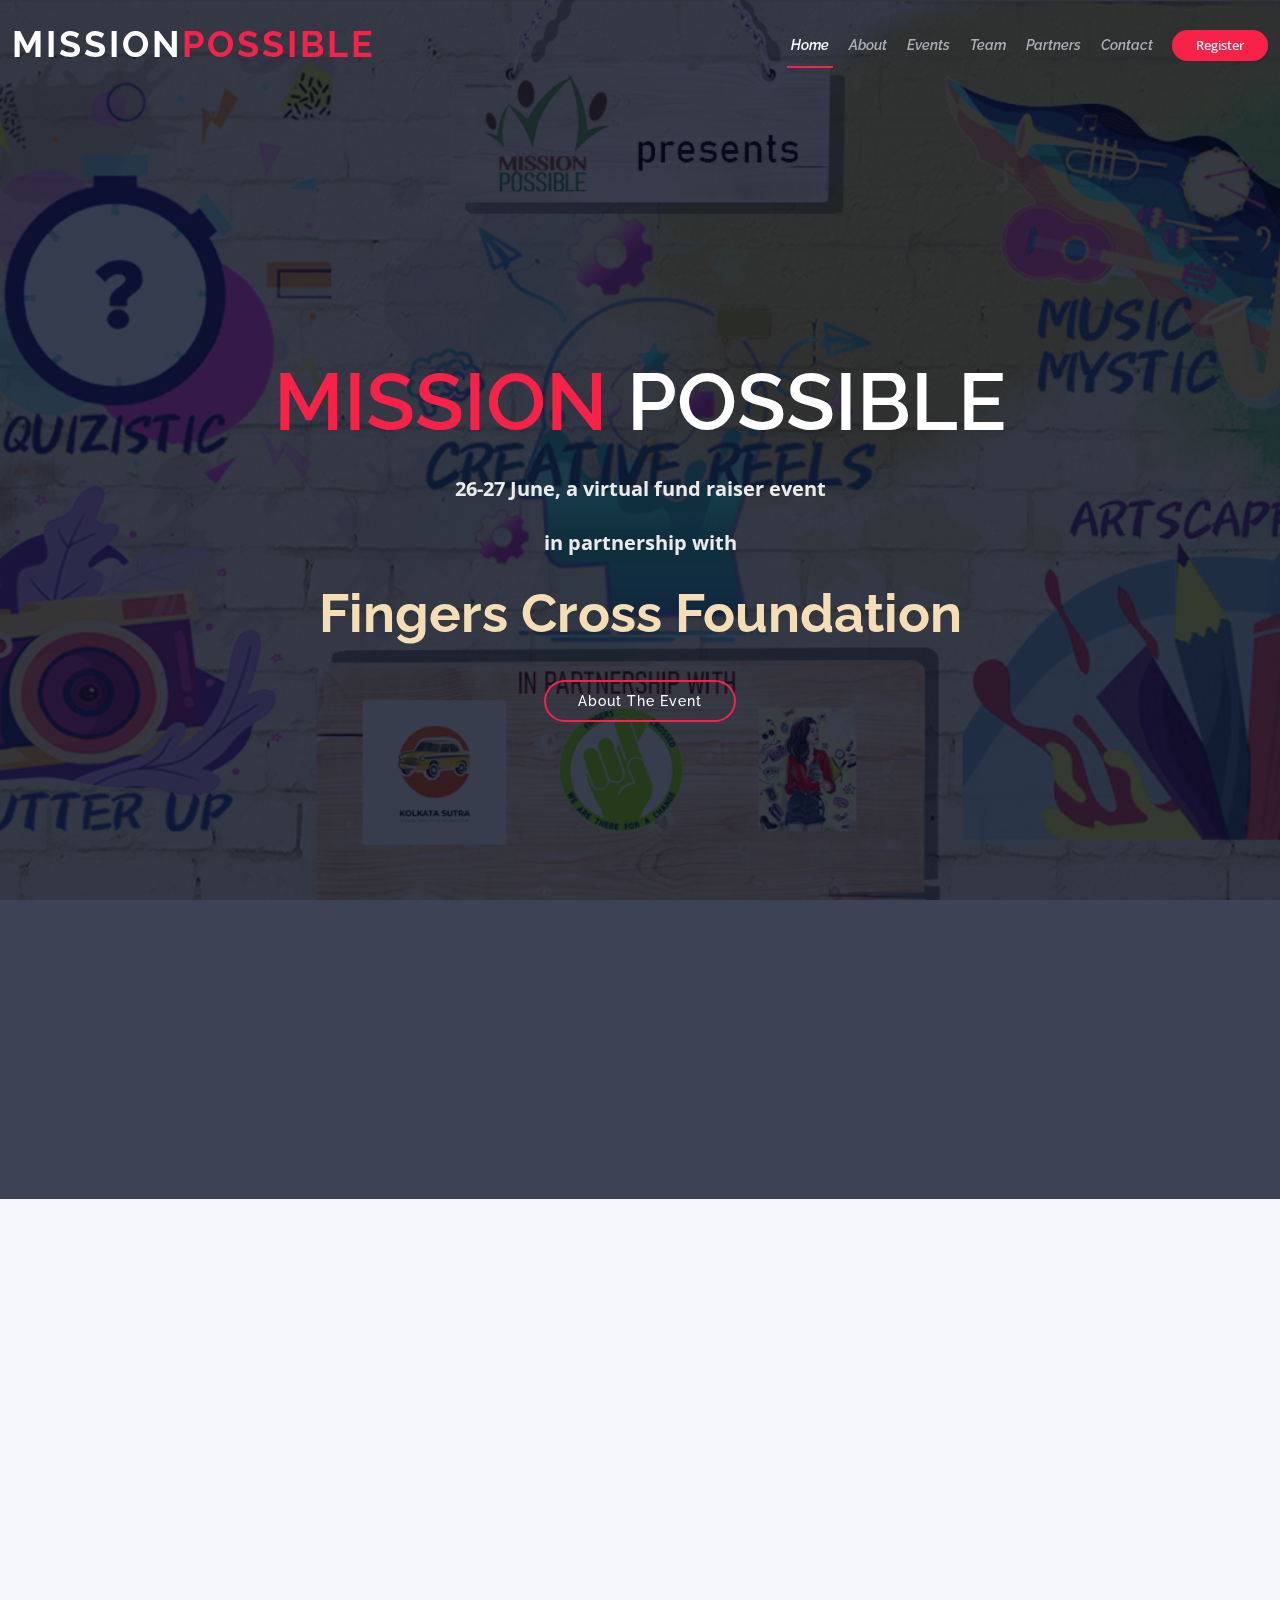
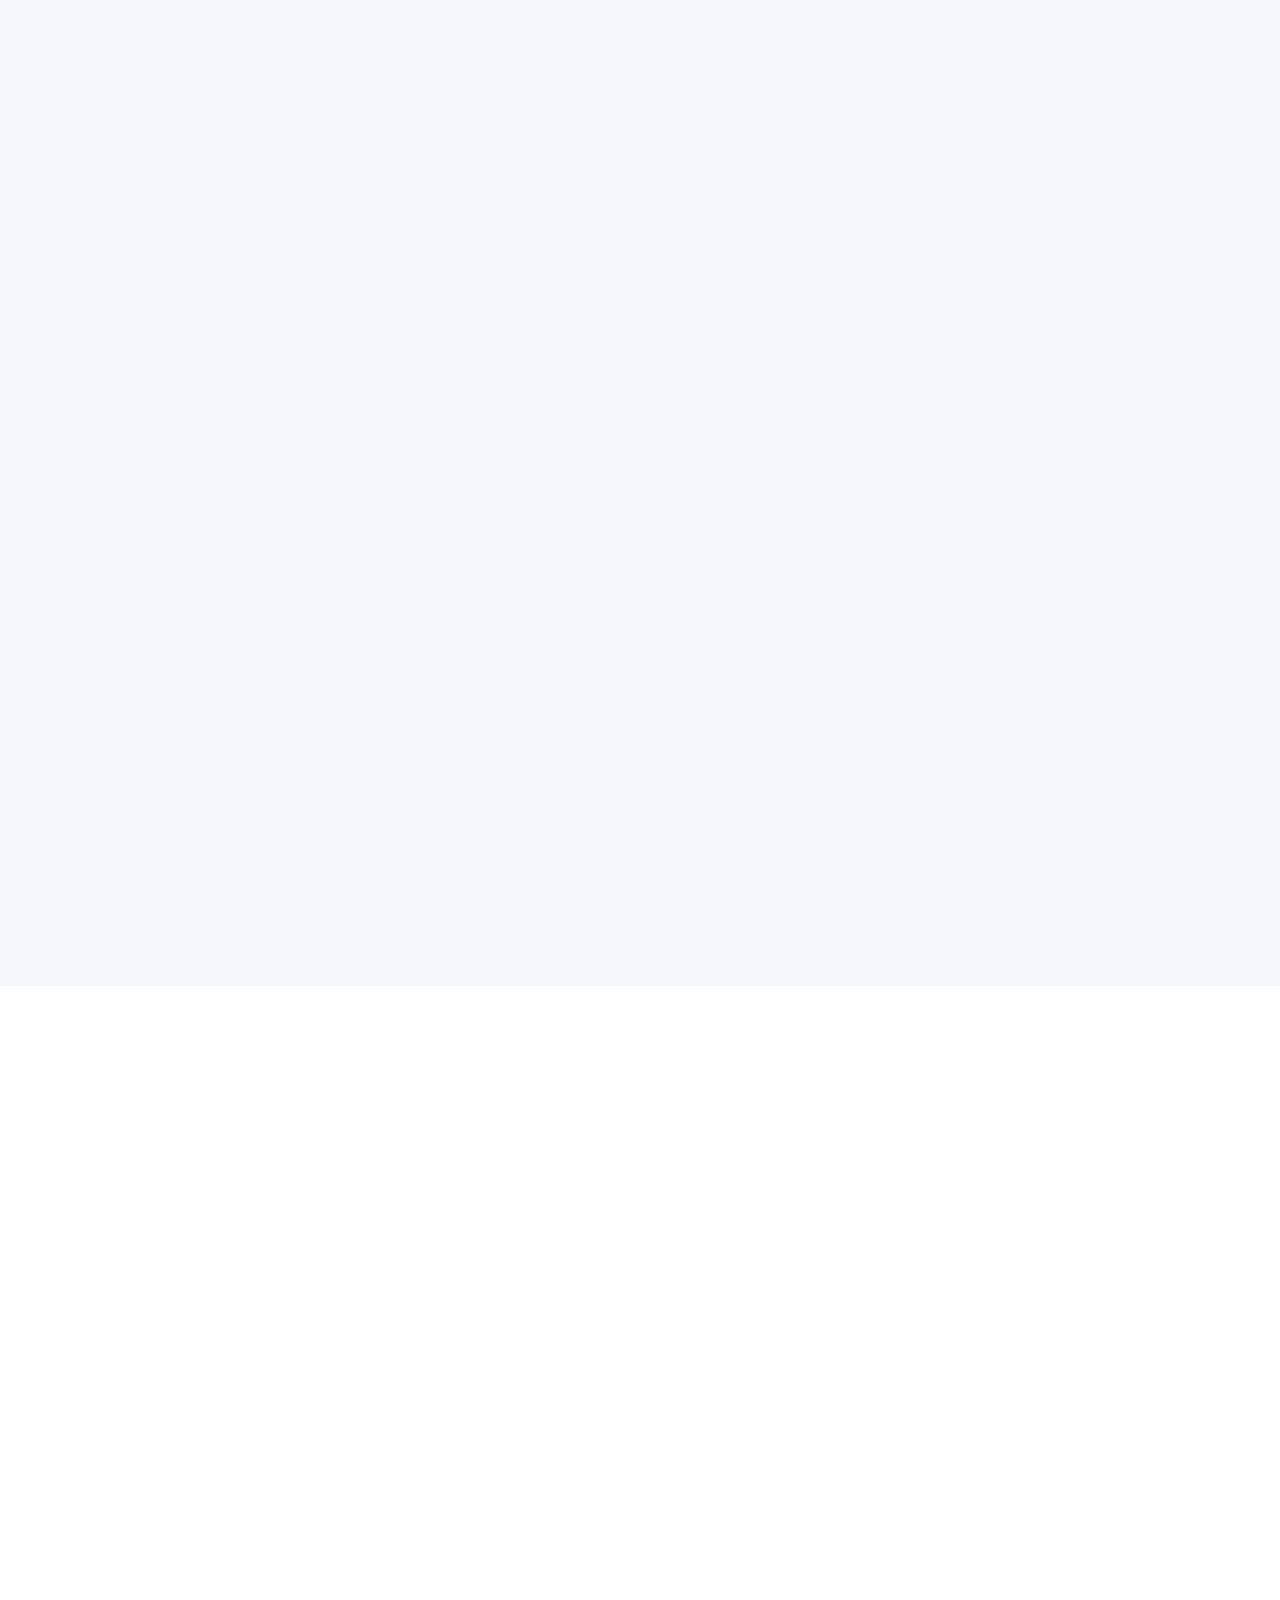
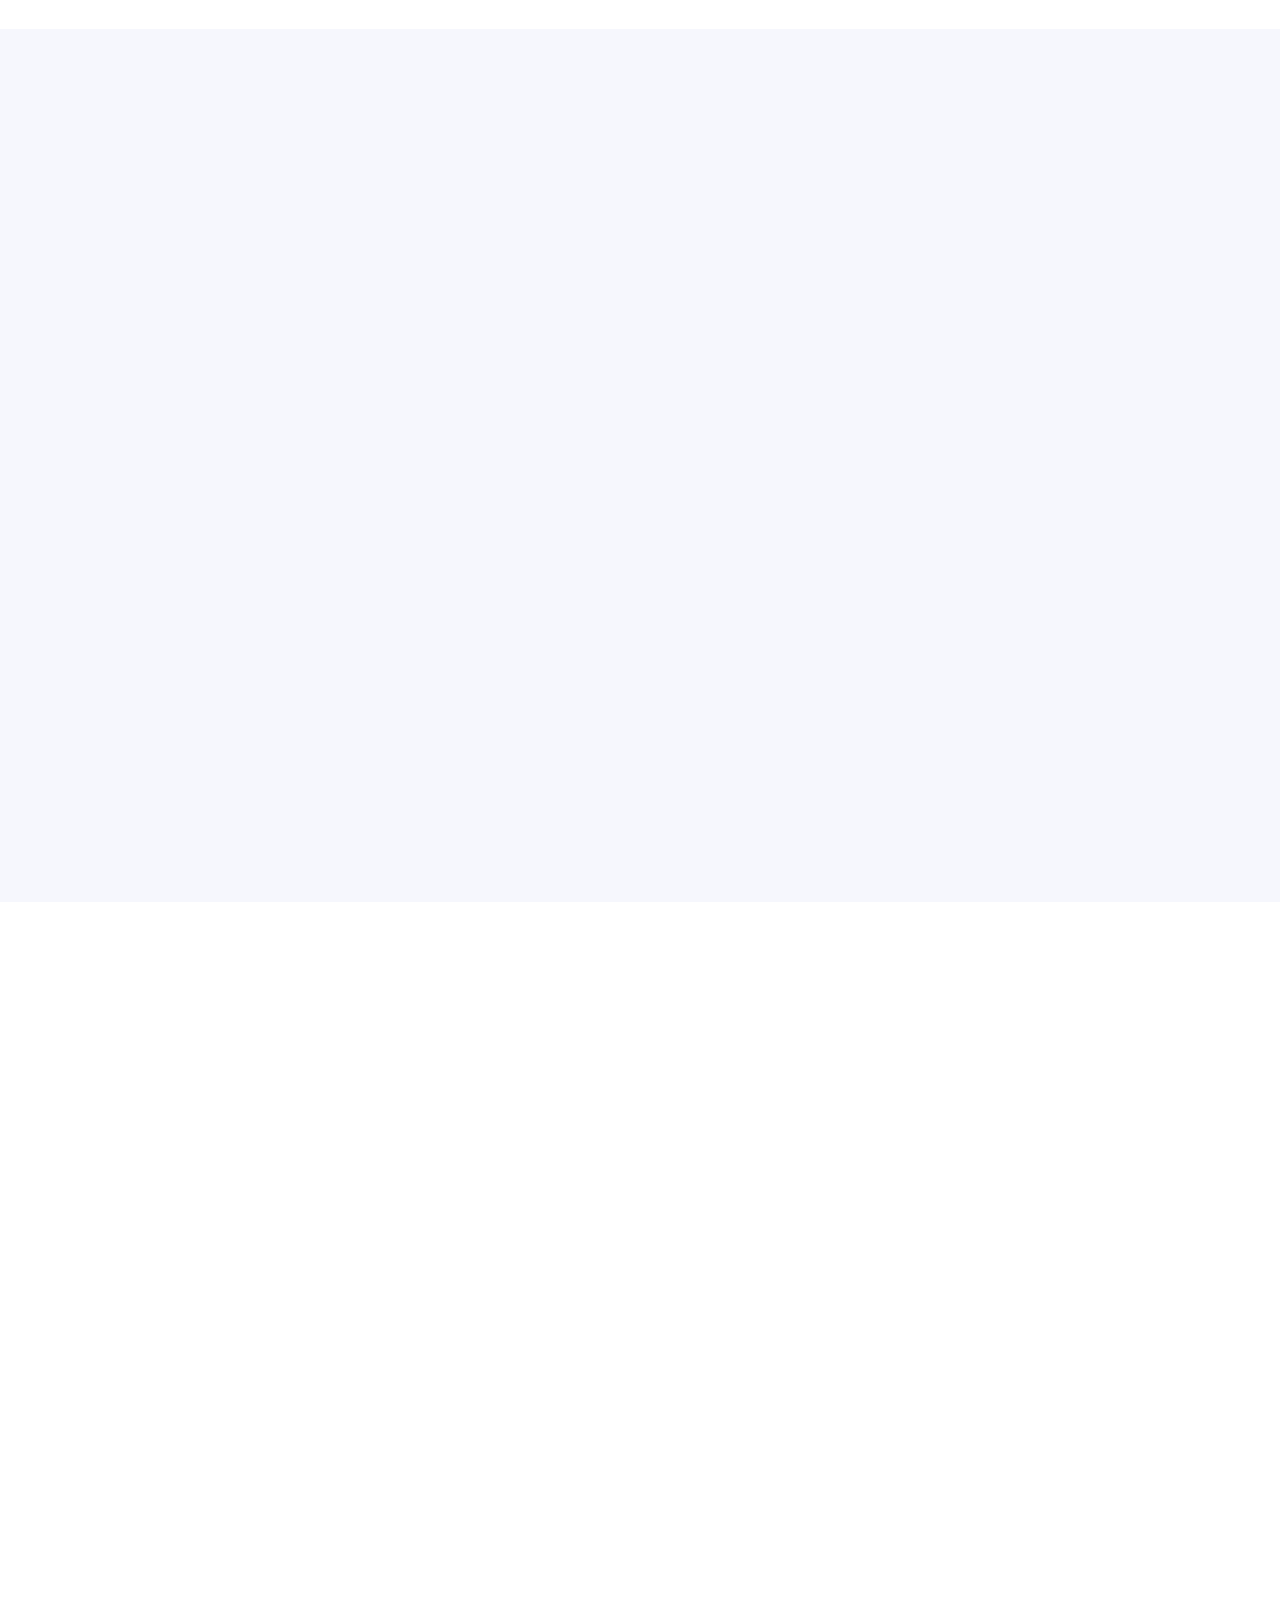
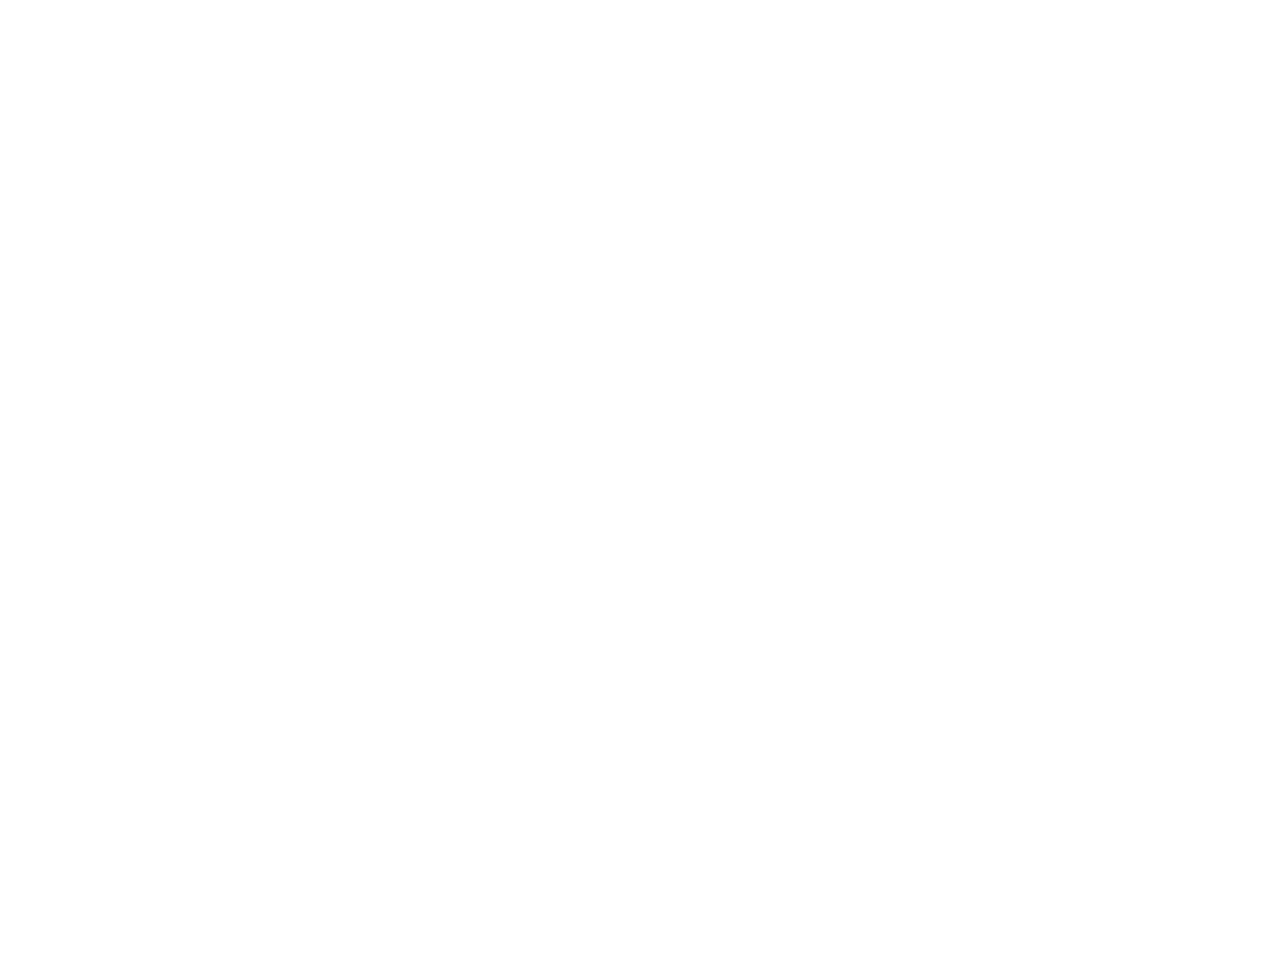
==== home.html @ 65f6fbf5 "added files for heroku deployment" ====
<!DOCTYPE html>
<html lang="en">

<head>
    <meta charset="utf-8">
    <meta content="width=device-width, initial-scale=1.0" name="viewport">

    <title>Mission Possible</title>
    <meta content="" name="description">
    <meta content="" name="keywords">

    <!-- Favicons -->
    <link rel="manifest" href="%PUBLIC_URL%/manifest.json">
    <link rel="shortcut icon" href="/assets/img/logo_full.jpg">
    
    <link href="assets/img/apple-touch-icon.png" rel="apple-touch-icon">

    <!-- Google Fonts -->
    <link href="https://fonts.googleapis.com/css?family=Open+Sans:300,300i,400,400i,700,700i|Raleway:300,400,500,700,800"
          rel="stylesheet">

    <!-- Vendor CSS Files -->
    <link href="assets/vendor/aos/aos.css" rel="stylesheet">
    <link href="assets/vendor/bootstrap/css/bootstrap.min.css" rel="stylesheet">
    <link href="assets/vendor/bootstrap-icons/bootstrap-icons.css" rel="stylesheet">
    <link href="assets/vendor/glightbox/css/glightbox.min.css" rel="stylesheet">
    <link href="assets/vendor/swiper/swiper-bundle.min.css" rel="stylesheet">

    <!-- Template Main CSS File -->
    <link href="assets/css/style.css" rel="stylesheet">

</head>

<body>

<!-- ======= Header ======= -->
<header id="header" class="d-flex align-items-center ">
    <div class="container-fluid container-xxl d-flex align-items-center">

        <div id="logo" class="me-auto">
            <!-- Uncomment below if you prefer to use a text logo -->
            <h1><a href="index.html">Mission<span>Possible</span></a></h1>
            <!--<a href="index.html" class="scrollto"><img src="assets/img/logo.png" alt="" title=""></a>-->
        </div>

        <nav id="navbar" class="navbar order-last order-lg-0">
            <ul>
                <li><a class="nav-link scrollto active" href="#hero">Home</a></li>
                <li><a class="nav-link scrollto" href="#about">About</a></li>
                <li><a class="nav-link scrollto" href="#schedule">Events</a></li>
                <li><a class="nav-link scrollto" href="#speakers">Team</a></li>
                <!--<li><a class="nav-link scrollto" href="#gallery">Gallery</a></li>-->
                <li><a class="nav-link scrollto" href="#supporters">Partners</a></li>
                <li><a class="nav-link scrollto" href="#contact">Contact</a></li>
            </ul>
            <i class="bi bi-list mobile-nav-toggle"></i>
        </nav><!-- .navbar -->
        <a class="buy-tickets scrollto" href="https://forms.gle/bJm3iWHMkwGn3yQh7" target="_blank">Register</a>

    </div>
</header><!-- End Header -->

<!-- ======= Home Section ======= -->
<section id="hero">
    <div class="hero-container" data-aos="zoom-in" data-aos-delay="100">
        <h1 class="mb-4 pb-0"><br><span>Mission</span> Possible</h1>
        <p class="mb-4 pb-0">26-27 June, a virtual fund raiser event</p>
        <p class="mb-4 pb-0">in partnership with</p>
        <a href="https://www.facebook.com/fingerscrossedfoundation" target="_blank">
            <h2 class="mb-4 pb-0" id="ngo-name">Fingers Cross Foundation</h2>
        </a>
        <!--        <a href="https://www.youtube.com/watch?v=jDDaplaOz7Q" class="glightbox play-btn mb-4"></a>-->
        <a href="#about" class="about-btn scrollto">About The Event</a>
    </div>
</section><!-- End Home Section -->

<main id="main">

    <!-- ======= About Section ======= -->
    <section id="about">
        <div class="container" data-aos="fade-up">
            <div class="row">
                <div class="col-lg-6">
                    <h2>About The Event</h2>
                    <p>A weekend of fun filled activities and some healthy competition, where peeps from any age group
                        can
                        come-in and participate in a
                        variety of events from quizzing to photography contest and reels creation !! And at the end it
                        is all for
                        a good purpose,
                        where the proceeds would be provided to our NGO partner to help people in need in these dire
                        times. For
                        more info head over to our events section.</p>
                </div>
                <div class="col-lg-3">
                    <h3>Where</h3>
                    <p>From the comforts of your couch</p>
                    <p>Event would be completely virtual adhering to social-distancing norms</p>
                </div>
                <div class="col-lg-3">
                    <h3>When</h3>
                    <p>Tentatively we are planning<br>26-27 June</p>
                </div>
            </div>
        </div>
    </section><!-- End About Section -->

    <!-- ======= Schedule Section ======= -->
    <section id="schedule" class="section-with-bg">
        <div class="container" data-aos="fade-up">
            <div class="section-header">
                <h2>Our Events</h2>
                <p>Here is the list of events</p>
            </div>

            <ul class="nav nav-tabs" role="tablist" data-aos="fade-up" data-aos-delay="100">
                <li class="nav-item">
                    <a class="nav-link active" href="#quiz-event" role="tab" data-bs-toggle="tab">Quizistic</a>
                </li>
                <li class="nav-item">
                    <a class="nav-link" href="#music-event" role="tab" data-bs-toggle="tab">Music Mystic</a>
                </li>
                <li class="nav-item">
                    <a class="nav-link" href="#photography-event" role="tab" data-bs-toggle="tab">Shutter Up</a>
                </li>
                <li class="nav-item">
                    <a class="nav-link" href="#art-event" role="tab" data-bs-toggle="tab">Artscape</a>
                </li>
                <li class="nav-item">
                    <a class="nav-link" href="#reels-event" role="tab" data-bs-toggle="tab">Creative Reels</a>
                </li>
            </ul>

            <div class="tab-content row justify-content-center" data-aos="fade-up" data-aos-delay="200">

                <!-- Quiz Event -->
                <div role="tabpanel" class="col-lg-9 tab-pane fade show active" id="quiz-event">

                    <h3 class="sub-heading">For all the quiz maniacs out there, Quizistic gives you the platform to show
                        off your quizzing skills against tough competitors.
                        A live online general quiz competition with some exciting questions.Exciting Prizes awaits the
                        top 3 team.
                    </h3>

                    <div class="row schedule-item">
                        <div class="col-md-2"></div>
                        <div class="col-md-10">
                            <div class="speaker">
                                <a href="https://www.facebook.com/baneswar.sarker">
                                    <img src="assets/img/speakers/baneswar_sarker.jpg" alt="Baneswar Sarker">
                                </a>
                            </div>
                            <h4>Quiz Master</h4>
                            <p>Baneswar Sarker would be your quiz master for both the rounds</p>
                        </div>
                    </div>

                    <div class="row schedule-item">
                        <div class="col-md-2"></div>
                        <div class="col-md-10">
                            <h4>Registration Fee</h4>
                            <p>100 INR.</p>
                        </div>
                    </div>

                    <div class="row schedule-item">
                        <div class="col-md-2"></div>
                        <div class="col-md-10">
                            <h4>Team Size</h4>
                            <p>2</p>
                        </div>
                    </div>

                    <div class="row schedule-item">
                        <div class="col-md-2"></div>
                        <div class="col-md-10">
                            <h4>Topic</h4>
                            <p>General Quiz.</p>
                        </div>
                    </div>

                    <div class="row schedule-item">
                        <div class="col-md-2"></div>
                        <div class="col-md-10">
                            <h4>Prelims Date</h4>
                            <p>3rd July (Tentative).</p>
                        </div>
                    </div>

                    <div class="row schedule-item">
                        <div class="col-md-2"></div>
                        <div class="col-md-10">
                            <h4>Finals Date</h4>
                            <p>4th July (Tentative).</p>
                        </div>
                    </div>

                    <div class="row schedule-item">
                        <div class="col-md-2"></div>
                        <div class="col-md-10">
                            <h4>Timing</h4>
                            <p>Afternoon/Evening. To be confirmed on social media platforms & mail.</p>
                        </div>
                    </div>

                    <div class="row schedule-item">
                        <div class="col-md-2"></div>
                        <div class="col-md-10">
                            <h4>Finals</h4>
                            <p>15 teams will move to the final round.</p>
                        </div>
                    </div>


                    <div class="row schedule-item">
                        <div class="col-md-2"></div>
                        <div class="col-md-10">
                            <h4>Platform</h4>
                            <p>Zoom/Skype/MS Meet. To be confirmed on social media platforms & mail.</p>
                        </div>
                    </div>


                    <div class="row schedule-item">
                        <div class="col-md-2"></div>
                        <div class="col-md-10">
                            <h4>Time Span</h4>
                            <p>Prelims and finals will be roughly of 2 hours each.</p>
                        </div>
                    </div>


                    <div class="row schedule-item">
                        <div class="col-md-2"></div>
                        <div class="col-md-10">
                            <h4>General Rules</h4>
                            <p>The quiz master will explain the detailed rules before conducting the rounds.</p>
                        </div>
                    </div>

                </div>
                <!-- End Quiz Event -->

                <!-- Music Mystic Event -->
                <div role="tabpanel" class="col-lg-9  tab-pane fade" id="music-event">

                    <h3 class="sub-heading">Get ready to unveil the singer within you as a Music Mystic,
                        the solo singing competition through which all the singers out there can show case their
                        talent.Exciting Prizes awaits the top 3 performers.</h3>

                    <div class="row schedule-item">
                        <div class="col-md-2"></div>
                        <div class="col-md-10">
                            <div class="speaker">
                                <a href="https://www.facebook.com/prashmita.paul">
                                    <img src="assets/img/speakers/prashmita_paul.jpg" alt="Prashmita Paul">
                                </a>
                            </div>
                            <h4>Judge</h4>
                            <p>Prashmita Paul would be our judge</p>
                        </div>
                    </div>

                    <div class="row schedule-item">
                        <div class="col-md-2"></div>
                        <div class="col-md-10">
                            <h4>Registration Fee</h4>
                            <p>50 INR.</p>
                        </div>
                    </div>

                    <div class="row schedule-item">
                        <div class="col-md-2"></div>
                        <div class="col-md-10">
                            <h4>Team Size</h4>
                            <p>Single contestant.</p>
                        </div>
                    </div>

                    <div class="row schedule-item">
                        <div class="col-md-2"></div>
                        <div class="col-md-10">
                            <h4>Language</h4>
                            <p>Hindi/Bengali/English</p>
                        </div>
                    </div>

                    <div class="row schedule-item">
                        <div class="col-md-2"></div>
                        <div class="col-md-10">
                            <h4>Prelims Date</h4>
                            <p>Submissions upto 30th june.</p>
                        </div>
                    </div>

                    <div class="row schedule-item">
                        <div class="col-md-2"></div>
                        <div class="col-md-10">
                            <h4>Finals Date</h4>
                            <p>4th July (Tentative)</p>
                        </div>
                    </div>

                    <div class="row schedule-item">
                        <div class="col-md-2"></div>
                        <div class="col-md-10">
                            <h4>Prelim's Rule</h4>
                            <p>Recorded audio with video. Karaoke/musical instrument is allowed.</p>
                        </div>
                    </div>

                    <div class="row schedule-item">
                        <div class="col-md-2"></div>
                        <div class="col-md-10">
                            <h4>Final's Rule</h4>
                            <p> Live performance over Zoom/Skype/MS Meet. Karaoke/musical instrument is allowed. Jugde
                                can request to sing without Karaoke/musical instrument as well.</p>
                        </div>
                    </div>

                    <div class="row schedule-item">
                        <div class="col-md-2"></div>
                        <div class="col-md-10">
                            <h4>Duration</h4>
                            <p>For both finals & prelims : max 3 mins (ending full song might not be required).</p>
                        </div>
                    </div>


                    <div class="row schedule-item">
                        <div class="col-md-2"></div>
                        <div class="col-md-10">
                            <h4>Submission Options</h4>
                            <p>
                            <ol type="i">
                                <li>
                                    via mail (missionp.india@gmail.com) : Subject - Submission - Music Mystic -
                                    Participant Name(Reg. No) Registered Phone Number.
                                </li>
                                <li>
                                    Attachment - Either mp4 file or youtube link.
                                </li>
                            </ol>
                            </p>
                        </div>
                    </div>

                    <div class="row schedule-item">
                        <div class="col-md-2"></div>
                        <div class="col-md-10">
                            <h4>Note</h4>
                            <p>Reg No : To be shared after verification of registration via mail.</p>
                        </div>
                    </div>

                </div>
                <!-- End Music Mystic Event -->

                <!-- Shutter Up Event -->
                <div role="tabpanel" class="col-lg-9  tab-pane fade" id="photography-event">

                    <h3 class="sub-heading">"A picture is worth a thousand words".
                        Shutter Up is a photography event for the photography enthusiasts out there to convey their
                        picture tale.Exciting Prizes for the top 3 photographers.</h3>

                    <div class="row schedule-item">
                        <div class="col-md-2"></div>
                        <div class="col-md-10">
                            <h4>Registration Fee</h4>
                            <p>50 INR.</p>
                        </div>
                    </div>

                    <div class="row schedule-item">
                        <div class="col-md-2"></div>
                        <div class="col-md-10">
                            <h4>Team Size</h4>
                            <p>Single contestant.</p>
                        </div>
                    </div>

                    <div class="row schedule-item">
                        <div class="col-md-2"></div>
                        <div class="col-md-10">
                            <h4>Theme</h4>
                            <p>Any</p>
                        </div>
                    </div>

                    <div class="row schedule-item">
                        <div class="col-md-2"></div>
                        <div class="col-md-10">
                            <h4>Prelims Rule</h4>
                            <p>Prelims will be based on voting and finals will be judges choice.</p>
                        </div>
                    </div>

                    <div class="row schedule-item">
                        <div class="col-md-2"></div>
                        <div class="col-md-10">
                            <h4>Submission Options</h4>
                            <p>
                            <ol type="i">
                                <li>
                                    via mail (missionp.india@gmail.com) : Subject - Submission - Shutter Up -
                                    Participant Name(Reg. No) Registered Phone Number.
                                </li>
                                <li>
                                    Attachment - jpeg/jpg & Exif data.
                                </li>
                            </ol>
                            </p>
                        </div>
                    </div>

                    <div class="row schedule-item">
                        <div class="col-md-2"></div>
                        <div class="col-md-10">
                            <h4>Prelims Judgement</h4>
                            <p>The pictures will be uploaded to instagram story of missionpossible_handinhand and
                                the top 10 most liked photos will move on to the final round.</p>
                        </div>
                    </div>

                    <div class="row schedule-item">
                        <div class="col-md-2"></div>
                        <div class="col-md-10">
                            <h4>Submission Open till:-</h4>
                            <p>1st July - till 23:59
                            </p>
                        </div>
                    </div>

                    <div class="row schedule-item">
                        <div class="col-md-2"></div>
                        <div class="col-md-10">
                            <h4>Prelims Date</h4>
                            <p>2nd July - 00:01 to 23:59</p>
                        </div>
                    </div>

                    <div class="row schedule-item">
                        <div class="col-md-2"></div>
                        <div class="col-md-10">
                            <h4>Number of submissions</h4>
                            <p>Max 3 photos can be submitted.</p>
                        </div>
                    </div>

                    <div class="row schedule-item">
                        <div class="col-md-2"></div>
                        <div class="col-md-10">
                            <h4>Device</h4>
                            <p>Any.</p>
                        </div>
                    </div>

                    <div class="row schedule-item">
                        <div class="col-md-2"></div>
                        <div class="col-md-10">
                            <h4>General Rule 1 :-</h4>
                            <p>Only basic photo editing is allowed i.e. cropping, adjusting the hue/saturation,
                                brightness, contrast levels.</p>
                        </div>
                    </div>

                    <div class="row schedule-item">
                        <div class="col-md-2"></div>
                        <div class="col-md-10">
                            <h4>General Rule 2 :-</h4>
                            <p>Any photograph that violates the social media standards is not allowed.</p>
                        </div>
                    </div>

                    <div class="row schedule-item">
                        <div class="col-md-2"></div>
                        <div class="col-md-10">
                            <h4>Note</h4>
                            <p>Reg No : To be shared after verification of registration via mail.</p>
                        </div>
                    </div>

                </div>
                <!-- End Shutter Up Event -->

                <!-- Artscape Event -->
                <div role="tabpanel" class="col-lg-9  tab-pane fade" id="art-event">

                    <h3 class="sub-heading">For all of you amateur Da Vincis and Picassos out there!
                        Unleash the creativity in you and show your amazing art works here!
                        Exciting Prizes for the top 3 artists.</h3>


                    <div class="row schedule-item">
                        <div class="col-md-2"></div>
                        <div class="col-md-10">
                            <div class="speaker">
                                <a href="https://www.facebook.com/anindita.dutta.547">
                                    <img src="assets/img/speakers/anindita_dutta.jpg" alt="Anindita Dutta">
                                </a>
                            </div>
                            <h4>Judge</h4>
                            <p>Anindita Dutta would be our judge</p>
                        </div>
                    </div>

                    <div class="row schedule-item">
                        <div class="col-md-2"></div>
                        <div class="col-md-10">
                            <h4>Registration Fee</h4>
                            <p>50 INR.</p>
                        </div>
                    </div>

                    <div class="row schedule-item">
                        <div class="col-md-2"></div>
                        <div class="col-md-10">
                            <h4>Team Size</h4>
                            <p>Single contestant.</p>
                        </div>
                    </div>

                    <div class="row schedule-item">
                        <div class="col-md-2"></div>
                        <div class="col-md-10">
                            <h4>Theme</h4>
                            <p>Any. Any kind of artwork - sketch, ceramic/glass painting, doodle.</p>
                        </div>
                    </div>

                    <div class="row schedule-item">
                        <div class="col-md-2"></div>
                        <div class="col-md-10">
                            <h4>Prelims Rule</h4>
                            <p>Prelims will be based on voting and finals will be judges choice.</p>
                        </div>
                    </div>

                    <div class="row schedule-item">
                        <div class="col-md-2"></div>
                        <div class="col-md-10">
                            <h4>Submission Options</h4>
                            <p>
                            <ol type="i">
                                <li>
                                    via mail (missionp.india@gmail.com) : Subject - Submission - Artscape -
                                    Participant Name(Reg. No) Registered Phone Number.
                                </li>
                                <li>
                                    Rule - Art should contain signature of artist.
                                </li>
                                <li>
                                    Attachment - A pic of art with artist.
                                </li>
                            </ol>
                            </p>
                        </div>
                    </div>

                    <div class="row schedule-item">
                        <div class="col-md-2"></div>
                        <div class="col-md-10">
                            <h4>Prelims Judgement</h4>
                            <p>The pictures will be uploaded to instagram story of missionpossible_handinhand and
                                the top 10 most liked photos will move on to the final round.</p>
                        </div>
                    </div>

                    <div class="row schedule-item">
                        <div class="col-md-2"></div>
                        <div class="col-md-10">
                            <h4>Submission Open till:-</h4>
                            <p>1st July - till 23:59
                            </p>
                        </div>
                    </div>

                    <div class="row schedule-item">
                        <div class="col-md-2"></div>
                        <div class="col-md-10">
                            <h4>Prelims Date</h4>
                            <p>3rd July - 00:01 to 23:59</p>
                        </div>
                    </div>

                    <div class="row schedule-item">
                        <div class="col-md-2"></div>
                        <div class="col-md-10">
                            <h4>Number of submissions</h4>
                            <p>Max 1 art.</p>
                        </div>
                    </div>

                    <div class="row schedule-item">
                        <div class="col-md-2"></div>
                        <div class="col-md-10">
                            <h4>General Rule 1 :-</h4>
                            <p>Final - Top10 - Judges choice.</p>
                        </div>
                    </div>

                    <div class="row schedule-item">
                        <div class="col-md-2"></div>
                        <div class="col-md-10">
                            <h4>Note</h4>
                            <p>Reg No : To be shared after verification of registration via mail.</p>
                        </div>
                    </div>

                </div>
                <!-- End Artscape Event -->

                <!-- Creative reels Event -->
                <div role="tabpanel" class="col-lg-9  tab-pane fade" id="reels-event">

                    <h3 class="sub-heading">Are you reel-y talented? We are excited to bring the reel competition.
                        Yes, you read it right. Make it a song or a dance cover or be it a dialogue cover!
                        Just make it funny and entertaining.Exciting prizes awaits the top 3 most creative reels.</h3>

                    <div class="row schedule-item">
                        <div class="col-md-2"></div>
                        <div class="col-md-10">
                            <h4>Registration Fee</h4>
                            <p>50 INR.</p>
                        </div>
                    </div>

                    <div class="row schedule-item">
                        <div class="col-md-2"></div>
                        <div class="col-md-10">
                            <h4>Team Size</h4>
                            <p>Single contestant.</p>
                        </div>
                    </div>

                    <div class="row schedule-item">
                        <div class="col-md-2"></div>
                        <div class="col-md-10">
                            <h4>Theme</h4>
                            <p>Any. Any kind of artwork - sketch, ceramic/glass painting, doodle.</p>
                        </div>
                    </div>

                    <div class="row schedule-item">
                        <div class="col-md-2"></div>
                        <div class="col-md-10">
                            <h4>Time Limit</h4>
                            <p>30 sec.</p>
                        </div>
                    </div>

                    <div class="row schedule-item">
                        <div class="col-md-2"></div>
                        <div class="col-md-10">
                            <h4>Judgement Rule</h4>
                            <p>Will be judged based on likes.</p>
                        </div>
                    </div>

                    <div class="row schedule-item">
                        <div class="col-md-2"></div>
                        <div class="col-md-10">
                            <h4>Submission Options</h4>
                            <p>
                            <ol type="i">
                                <li>
                                    via mail (missionp.india@gmail.com) : Subject - Submission - Creative reels -
                                    Participant Name(Reg. No) Registered Phone Number.
                                </li>
                                <li>
                                    Attachment - Video - mp4
                                </li>
                            </ol>
                            </p>
                        </div>
                    </div>

                    <div class="row schedule-item">
                        <div class="col-md-2"></div>
                        <div class="col-md-10">
                            <h4>Prelims Judgement</h4>
                            <p>The pictures will be uploaded to instagram story of missionpossible_handinhand and
                                the top most liked reel will win.</p>
                        </div>
                    </div>

                    <div class="row schedule-item">
                        <div class="col-md-2"></div>
                        <div class="col-md-10">
                            <h4>Submission Open till:-</h4>
                            <p>1st July - till 23:59
                            </p>
                        </div>
                    </div>

                    <div class="row schedule-item">
                        <div class="col-md-2"></div>
                        <div class="col-md-10">
                            <h4>Prelims Date</h4>
                            <p>3rd July - 00:01 to 23:59</p>
                        </div>
                    </div>

                    <div class="row schedule-item">
                        <div class="col-md-2"></div>
                        <div class="col-md-10">
                            <h4>Number of submissions</h4>
                            <p>Max 1 art.</p>
                        </div>
                    </div>

                    <div class="row schedule-item">
                        <div class="col-md-2"></div>
                        <div class="col-md-10">
                            <h4>General Rule 1 :-</h4>
                            <p>Organiser decision will be full n final.</p>
                        </div>
                    </div>

                    <div class="row schedule-item">
                        <div class="col-md-2"></div>
                        <div class="col-md-10">
                            <h4>Note</h4>
                            <p>Reg No : To be shared after verification of registration via mail.</p>
                        </div>
                    </div>

                </div>
                <!-- End Creative reels Event -->

            </div>

        </div>

    </section><!-- End Schedule Section -->

    <!-- ======= Speakers Section ======= -->
    <section id="speakers">
        <div class="container" data-aos="fade-up">
            <div class="section-header">
                <h2>The Team</h2>
                <p>Here are our team members</p>
            </div>

            <div class="row">
                <div class="col-lg-2 col-md-4">
                    <div class="speaker" data-aos="fade-up" data-aos-delay="100">
                        <img src="assets/img/speakers/rahul.jpg" alt="Rahul" class="img-fluid">
                        <div class="details">
                            <h3><a href="speaker-details.html">Rahul</a></h3>
                            <div class="social">
                                <a href="https://www.facebook.com/roy.rahul.me"><i class="bi bi-facebook"></i></a>
                                <a href="https://www.instagram.com/er_rahul_roy/"><i class="bi bi-instagram"></i></a>
                            </div>
                        </div>
                    </div>
                </div>

                <div class="col-lg-2 col-md-4">
                    <div class="speaker" data-aos="fade-up" data-aos-delay="100">
                        <img src="assets/img/speakers/Atrayee.jpg" alt="Atrayee" class="img-fluid">
                        <div class="details">
                            <h3><a href="speaker-details.html">Atrayee</a></h3>
                            <div class="social">
                                <a href="https://www.facebook.com/atrayee.ghosal"><i class="bi bi-facebook"></i></a>
                                <a href="https://www.instagram.com/atrayeeghosal/"><i class="bi bi-instagram"></i></a>
                            </div>
                        </div>
                    </div>
                </div>

                <div class="col-lg-2 col-md-4">
                    <div class="speaker" data-aos="fade-up" data-aos-delay="100">
                        <img src="assets/img/speakers/SapC.jpg" alt="Saptarshi" class="img-fluid">
                        <div class="details">
                            <h3>Saptarshi</h3>
                            <div class="social">
                                <a href="https://www.facebook.com/saptarshi.chakraborty.549"><i
                                        class="bi bi-facebook"></i></a>
                                <a href="https://www.instagram.com/saptarshichakraborty96/"><i
                                        class="bi bi-instagram"></i></a>
                            </div>
                        </div>
                    </div>
                </div>

                <div class="col-lg-2 col-md-4">
                    <div class="speaker" data-aos="fade-up" data-aos-delay="100">
                        <img src="assets/img/speakers/tuheli.jpg" alt="Tuheli" class="img-fluid">
                        <div class="details">
                            <h3>Tuheli</h3>
                            <div class="social">
                                <a href="https://www.facebook.com/tuheli.bhattacharya"><i
                                        class="bi bi-facebook"></i></a>
                                <a href="https://www.instagram.com/tuheli_bhattacharya/"><i class="bi bi-instagram"></i></a>
                            </div>
                        </div>
                    </div>
                </div>


                <div class="col-lg-2 col-md-4">
                    <div class="speaker" data-aos="fade-up" data-aos-delay="100">
                        <img src="assets/img/speakers/sapd.jpg" alt="Speaker 1" class="img-fluid">
                        <div class="details">
                            <h3>Saptarshi</h3>
                            <div class="social">
                                <a href="https://www.facebook.com/thesaptarshidey"><i class="bi bi-facebook"></i></a>
                                <a href="https://www.instagram.com/_saptarshidey_/"><i class="bi bi-instagram"></i></a>
                            </div>
                        </div>
                    </div>
                </div>

                <div class="col-lg-2 col-md-4">
                    <div class="speaker" data-aos="fade-up" data-aos-delay="100">
                        <img src="assets/img/speakers/Ahiry.jpg" alt="Ahiry" class="img-fluid">
                        <div class="details">
                            <h3>Ahiry</h3>
                            <div class="social">
                                <a href="https://www.facebook.com/ahiry.ghosal"><i class="bi bi-facebook"></i></a>
                                <a href="https://www.instagram.com/ahiryghosal/"><i class="bi bi-instagram"></i></a>
                            </div>
                        </div>
                    </div>
                </div>

                <div class="col-lg-2 col-md-4">
                    <div class="speaker" data-aos="fade-up" data-aos-delay="100">
                        <img src="assets/img/speakers/subham.jpg" alt="Subham" class="img-fluid">
                        <div class="details">
                            <h3>Subham</h3>
                            <div class="social">
                                <a href="https://www.facebook.com/SubhamSA"><i class="bi bi-facebook"></i></a>
                                <a href="https://www.instagram.com/_subham_saha_/"><i class="bi bi-instagram"></i></a>
                            </div>
                        </div>
                    </div>
                </div>

                <div class="col-lg-2 col-md-4">
                    <div class="speaker" data-aos="fade-up" data-aos-delay="100">
                        <img src="assets/img/speakers/Debo.jpg" alt="Debo" class="img-fluid">
                        <div class="details">
                            <h3>Debojyoti</h3>
                            <div class="social">
                                <a href="https://www.facebook.com/debojyoti.dey.14"><i class="bi bi-facebook"></i></a>
                                <a href="https://www.instagram.com/iamdebojyotidey/"><i class="bi bi-instagram"></i></a>
                            </div>
                        </div>
                    </div>
                </div>

                <div class="col-lg-2 col-md-4">
                    <div class="speaker" data-aos="fade-up" data-aos-delay="100">
                        <img src="assets/img/speakers/shramona.jpg" alt="Shramona" class="img-fluid">
                        <div class="details">
                            <h3>Shramona</h3>
                            <div class="social">
                                <a href="https://www.instagram.com/shramo.bong/"><i class="bi bi-instagram"></i></a>
                            </div>
                        </div>
                    </div>
                </div>

                <div class="col-lg-2 col-md-4">
                    <div class="speaker" data-aos="fade-up" data-aos-delay="100">
                        <img src="assets/img/speakers/sutanu.jpg" alt="Speaker 1" class="img-fluid">
                        <div class="details">
                            <h3>Sutanu</h3>
                            <div class="social">
                                <a href="https://www.facebook.com/sutanu.sarkhel.71"><i class="bi bi-facebook"></i></a>
                                <a href="https://www.instagram.com/sutanusarkhel/"><i class="bi bi-instagram"></i></a>
                            </div>
                        </div>
                    </div>
                </div>

                <div class="col-lg-2 col-md-4">
                    <div class="speaker" data-aos="fade-up" data-aos-delay="100">
                        <img src="assets/img/speakers/oindrila.jpg" alt="Oindrila" class="img-fluid">
                        <div class="details">
                            <h3>Oindrila</h3>
                            <div class="social">
                                <a href="https://www.facebook.com/oindrila.das70"><i class="bi bi-facebook"></i></a>
                                <a href="https://www.instagram.com/oindrila_das96/"><i class="bi bi-instagram"></i></a>
                            </div>
                        </div>
                    </div>
                </div>

                <div class="col-lg-2 col-md-4">
                    <div class="speaker" data-aos="fade-up" data-aos-delay="100">
                        <img src="assets/img/speakers/subhranil.jpg" alt="Speaker 1" class="img-fluid">
                        <div class="details">
                            <h3>Subhranil</h3>
                            <div class="social">
                                <a href="https://www.facebook.com/shubhranil.nag"><i class="bi bi-facebook"></i></a>
                                <a href="https://www.instagram.com/shubhro_akash_nag/"><i
                                        class="bi bi-instagram"></i></a>
                            </div>
                        </div>
                    </div>
                </div>
            </div>
        </div>

    </section><!-- End Speakers Section -->

    <!-- ======= Gallery Section ======= -->
    <!--<section id="gallery">

      <div class="container" data-aos="fade-up">
        <div class="section-header">
          <h2>Gallery</h2>
          <p>Check our gallery from the recent events</p>
        </div>
      </div>

      <div class="gallery-slider swiper-container">
        <div class="swiper-wrapper align-items-center">
          <div class="swiper-slide"><a href="assets/img/gallery/1.jpg" class="gallery-lightbox"><img src="assets/img/gallery/1.jpg" class="img-fluid" alt=""></a></div>
          <div class="swiper-slide"><a href="assets/img/gallery/2.jpg" class="gallery-lightbox"><img src="assets/img/gallery/2.jpg" class="img-fluid" alt=""></a></div>
          <div class="swiper-slide"><a href="assets/img/gallery/3.jpg" class="gallery-lightbox"><img src="assets/img/gallery/3.jpg" class="img-fluid" alt=""></a></div>
          <div class="swiper-slide"><a href="assets/img/gallery/4.jpg" class="gallery-lightbox"><img src="assets/img/gallery/4.jpg" class="img-fluid" alt=""></a></div>
          <div class="swiper-slide"><a href="assets/img/gallery/5.jpg" class="gallery-lightbox"><img src="assets/img/gallery/5.jpg" class="img-fluid" alt=""></a></div>
          <div class="swiper-slide"><a href="assets/img/gallery/6.jpg" class="gallery-lightbox"><img src="assets/img/gallery/6.jpg" class="img-fluid" alt=""></a></div>
          <div class="swiper-slide"><a href="assets/img/gallery/7.jpg" class="gallery-lightbox"><img src="assets/img/gallery/7.jpg" class="img-fluid" alt=""></a></div>
          <div class="swiper-slide"><a href="assets/img/gallery/8.jpg" class="gallery-lightbox"><img src="assets/img/gallery/8.jpg" class="img-fluid" alt=""></a></div>
        </div>
        <div class="swiper-pagination"></div>
      </div>

    </section>-->
    <!-- End Gallery Section -->

    <!-- ======= Supporters Section ======= -->
    <section id="supporters" class="section-with-bg">

        <div class="container" data-aos="fade-up">
            <div class="section-header">
                <h2>Our Partners</h2>
            </div>

            <div class="row">
                <div class="col-md-4">
                    <div class="card" style="width: 21rem; height:620px;">
                        <div class="card-header">
                            <strong>NGO Partner</strong>
                        </div>
                        <img class="card-img-top img-fluid" style="height: 320px; width: 320px;"
                             src="assets/img/supporters/1.png">
                        <div class="card-body" style="height:200px;">
                            <div class="card-title h5">Fingers Crossed Foundation</div>
                            <hr/>
                            <p class="card-text">Our NGO partner, <b>Fingers Crossed Foundation</b> works for the
                                Welfare of the
                                people of India and is functional across 11 states of India
                            </p>
                            <div class="card-footer" style="background-color: white;">
                                <div class="d-flex justify-content-center">
                                    <a href="https://www.facebook.com/fingerscrossedfoundation"><i
                                            class="bi bi-facebook"></i></a>
                                </div>
                            </div>
                        </div>
                    </div>
                </div>
                <div class="col-md-4">
                    <div class="card" style="width: 21rem;height:620px;">
                        <div class="card-header">
                            <strong>Digital Promotion Partner</strong>
                        </div>
                        <img class="card-img-top img-fluid" style="height: 320px; width: 320px;"
                             src="assets/img/supporters/2.png">
                        <div class="card-body" style="height:200px;">
                            <div class="card-title h5">Kolkata Sutra</div>
                            <hr/>
                            <p class="card-text">Our Digital promotion partner, <b>Kolkata Sutra</b>. Checkout their
                                blog and
                                instagram page to stay informed about the things going on in Kolkata
                            </p>
                            <div class="card-footer" style="background-color: white;">
                                <div class="d-flex justify-content-center">
                                    <a href="https://www.facebook.com/kolkatasutra"><i class="bi bi-facebook"></i></a>&nbsp;
                                    <a href="https://www.instagram.com/kolkatasutra/"><i
                                            class="bi bi-instagram"></i></a>
                                </div>
                            </div>
                        </div>
                    </div>
                </div>
                <div class="col-md-4">
                    <div class="card" style="width: 20rem;height:620px;">
                        <div class="card-header">
                            <strong>Digital Promotion Partner</strong>
                        </div>
                        <img class="card-img-top img-fluid" style="height: 320px; width: 320px;"
                             src="assets/img/supporters/3.jpg">
                        <div class="card-body" style="height:200px;">
                            <div class="card-title h5">Madhulika || Fashion and Life</div>
                            <hr/>
                            <p class="card-text">Our Digital promotion partner, <b>Madhulika</b>. Checkout her blog and
                                instagram
                                page for latest Fashion and Lifestyle updates
                            </p>
                            <div class="card-footer" style="background-color: white;">
                                <div class="d-flex justify-content-center">
                                    <a href="https://mukherjeemadhulika.wordpress.com/"><i class="bi bi-globe"></i></a>&nbsp;
                                    <a href="https://www.instagram.com/mukherjee.madhulika/"><i
                                            class="bi bi-instagram"></i></a>
                                </div>
                            </div>
                        </div>
                    </div>
                </div>
            </div>

            <!--<div class="row no-gutters supporters-wrap clearfix" data-aos="zoom-in" data-aos-delay="100">

              <div class="col-lg-4 col-md-6 col-xs-12">
                <div class="supporter-logo">
                  <img src="assets/img/supporters/1.png" class="img-fluid" alt="">
                </div>
              </div>

              <div class="col-lg-4 col-md-6 col-xs-12">
                <div class="supporter-logo">
                  <img src="assets/img/supporters/2.png" class="img-fluid" alt="">
                </div>
              </div>

              <div class="col-lg-4 col-md-6 col-xs-12">
                <div class="supporter-logo">
                  <img src="assets/img/supporters/3.jpg" class="img-fluid" alt="">
                </div>
              </div>
            </div>-->

        </div>

    </section><!-- End Sponsors Section -->

    <!-- =======  F.A.Q Section ======= -->
    <section id="faq">

        <div class="container" data-aos="fade-up">

            <div class="section-header">
                <h2>F.A.Q </h2>
            </div>

            <div class="row justify-content-center" data-aos="fade-up" data-aos-delay="100">
                <div class="col-lg-9">

                    <ul class="faq-list">

                        <li>
                            <div data-bs-toggle="collapse" class="collapsed question" href="#faq1">What is your
                                objective? <i
                                        class="bi bi-chevron-down icon-show"></i><i
                                        class="bi bi-chevron-up icon-close"></i></div>
                            <div id="faq1" class="collapse" data-bs-parent=".faq-list">
                                <p>
                                    We are trying to use this online medium to bring some light into the lives of people
                                    who are not
                                    privileged like us. We are organizing this online cultural event with the intention
                                    to raise funds
                                    that will be handed over to our partner NGO who are working on the front line to
                                    help people
                                    affected by the raging pandemic and other natural disasters.
                                </p>
                            </div>
                        </li>

                        <li>
                            <div data-bs-toggle="collapse" href="#faq2" class="collapsed question">How can I help your
                                initiative?
                                <i class="bi bi-chevron-down icon-show"></i><i class="bi bi-chevron-up icon-close"></i>
                            </div>
                            <div id="faq2" class="collapse" data-bs-parent=".faq-list">
                                <p>
                                    By simply taking part in any one of our events. By doing that you will contribute a
                                    minimum of Rs 50
                                    for this noble cause.
                                </p>
                            </div>
                        </li>

                        <li>
                            <div data-bs-toggle="collapse" href="#faq3" class="collapsed question">Why an event? You can
                                simply
                                collect donations? <i class="bi bi-chevron-down icon-show"></i><i
                                        class="bi bi-chevron-up icon-close"></i></div>
                            <div id="faq3" class="collapse" data-bs-parent=".faq-list">
                                <p>
                                    We want people to be part of this initiative actively. Taking part in events and
                                    pursuing your
                                    hobbies is good for mental health which is very important in the current ongoing
                                    situation.
                                </p>
                            </div>
                        </li>

                        <li>
                            <div data-bs-toggle="collapse" href="#faq4" class="collapsed question">How do I register for
                                the event?
                                <i class="bi bi-chevron-down icon-show"></i><i class="bi bi-chevron-up icon-close"></i>
                            </div>
                            <div id="faq4" class="collapse" data-bs-parent=".faq-list">
                                <p>
                                    Click on the Register button.
                                </p>
                            </div>
                        </li>

                        <li>
                            <div data-bs-toggle="collapse" href="#faq5" class="collapsed question">Can I participate in
                                more than
                                one event? <i class="bi bi-chevron-down icon-show"></i><i
                                        class="bi bi-chevron-up icon-close"></i>
                            </div>
                            <div id="faq5" class="collapse" data-bs-parent=".faq-list">
                                <p>
                                    Yes, you can participate in any number of events.
                                </p>
                            </div>
                        </li>

                        <li>
                            <div data-bs-toggle="collapse" href="#faq6" class="collapsed question">How will the events
                                be conducted?
                                <i class="bi bi-chevron-down icon-show"></i><i class="bi bi-chevron-up icon-close"></i>
                            </div>
                            <div id="faq6" class="collapse" data-bs-parent=".faq-list">
                                <p>
                                    Owing to the pandemic, we have kept your safety above everything else and chosen to
                                    explore a
                                    virtual experience this year. This will be a one of its kind digital interaction
                                    that you can enjoy
                                    from your homes.
                                </p>
                            </div>
                        </li>

                        <li>
                            <div data-bs-toggle="collapse" href="#faq6" class="collapsed question">Can I just donate
                                without taking
                                part? <i class="bi bi-chevron-down icon-show"></i><i
                                        class="bi bi-chevron-up icon-close"></i></div>
                            <div id="faq6" class="collapse" data-bs-parent=".faq-list">
                                <p>
                                    Yes, we have kept this as an option. But we will prefer it if you take part in any
                                    of the organised
                                    events with your friends and family.
                                </p>
                            </div>
                        </li>

                        <li>
                            <div data-bs-toggle="collapse" href="#faq6" class="collapsed question">Can I contribute more
                                than the
                                basic registration charge? <i class="bi bi-chevron-down icon-show"></i><i
                                        class="bi bi-chevron-up icon-close"></i></div>
                            <div id="faq6" class="collapse" data-bs-parent=".faq-list">
                                <p>
                                    Yes, you can always do that, just add up the extra amount with your respective
                                    registration charge
                                    while making payment.
                                </p>
                            </div>
                        </li>

                        <li>
                            <div data-bs-toggle="collapse" href="#faq6" class="collapsed question">Is there any theme
                                for events
                                like Photography/Art and Painting/Creative Reels? <i
                                        class="bi bi-chevron-down icon-show"></i><i
                                        class="bi bi-chevron-up icon-close"></i></div>
                            <div id="faq6" class="collapse" data-bs-parent=".faq-list">
                                <p>
                                    We will send the details in your registered mail id at least 4-5 days prior to the
                                    event.
                                </p>
                            </div>
                        </li>

                        <li>
                            <div data-bs-toggle="collapse" href="#faq6" class="collapsed question">Is there any age
                                limit for these
                                events? <i class="bi bi-chevron-down icon-show"></i><i
                                        class="bi bi-chevron-up icon-close"></i></div>
                            <div id="faq6" class="collapse" data-bs-parent=".faq-list">
                                <p>
                                    We think age is just a number! Hence no age limit.
                                </p>
                            </div>
                        </li>

                    </ul>

                </div>
            </div>

        </div>

    </section><!-- End  F.A.Q Section -->

    <!-- ======= Contact Section ======= -->
    <section id="contact" class="section-bg">

        <div class="container" data-aos="fade-up">

            <div class="section-header">
                <h2>Contact Us</h2>
                <p>Get to know us!</p>
            </div>

            <div class="row contact-info">

                <div class="col-md-4">
                    <div class="contact-email">
                        <i class="bi bi-instagram"></i>
                        <h3>Instagram</h3>
                        <p>
                            <a href="https://www.instagram.com/missionpossible_handinhand/">missionpossible_handinhand</a>
                        </p>
                    </div>
                </div>

                <div class="col-md-4">
                    <div class="contact-address">
                        <i class="bi bi-facebook"></i>
                        <h3>Facebook</h3>
                        <p><a href="https://www.facebook.com/Mission-Possible-Hand-in-Hand-107416768221089">Mission
                            Possible -
                            Hand in Hand</a></p>
                    </div>
                </div>

                <div class="col-md-4">
                    <div class="contact-email">
                        <i class="bi bi-envelope"></i>
                        <h3>Email</h3>
                        <p><a href="missionp.india@gmail.com">missionp.india@gmail.com</a></p>
                    </div>
                </div>

                <div class="col-md-6">
                    <div class="contact-phone">
                        <i class="bi bi-phone"></i>
                        <h3>Event Related Queries</h3>
                        <p><strong>Rahul Roy</strong></p>
                        <p><a href="tel:+917980866191">+917980866191</a></p>
                        <p><a href="rahulmckviecse@gmail.com">rahulmckviecse@gmail.com</a></p>
                    </div>
                </div>

                <div class="col-md-6">
                    <div class="contact-phone">
                        <i class="bi bi-phone"></i>
                        <h3>Sponsorhip Related Queries</h3>
                        <p><strong>Saptarshi Chakraborty</strong></p>
                        <p><a href="tel:+918861651149">+918861651149</a></p>
                        <p><a href="schaakraborty@gmail.com">schaakraborty@gmail.com</a></p>
                    </div>
                </div>

            </div>

        </div>
    </section><!-- End Contact Section -->

</main><!-- End #main -->

<a href="#" class="back-to-top d-flex align-items-center justify-content-center"><i
        class="bi bi-arrow-up-short"></i></a>

<!-- Vendor JS Files -->
<script src="assets/vendor/aos/aos.js"></script>
<script src="assets/vendor/bootstrap/js/bootstrap.bundle.min.js"></script>
<script src="assets/vendor/glightbox/js/glightbox.min.js"></script>
<script src="assets/vendor/php-email-form/validate.js"></script>
<script src="assets/vendor/swiper/swiper-bundle.min.js"></script>

<!-- Template Main JS File -->
<script src="assets/js/main.js"></script>

</body>

</html>
---- assets/css/style.css ----
/**
* Template Name: TheEvent - v4.3.0
* Template URL: https://bootstrapmade.com/theevent-conference-event-bootstrap-template/
* Author: BootstrapMade.com
* License: https://bootstrapmade.com/license/
*/

/*--------------------------------------------------------------
# General
--------------------------------------------------------------*/
body {
  background: #fff;
  color: #2f3138;
  font-family: "Open Sans", sans-serif;
}

a {
  color: #f82249;
  text-decoration: none;
  transition: 0.5s;
}

a:hover, a:active, a:focus {
  color: #f8234a;
  outline: none;
  text-decoration: none;
}

p {
  padding: 0;
  margin: 0 0 30px 0;
}

h1, h2, h3, h4, h5, h6 {
  font-family: "Raleway", sans-serif;
  font-weight: 400;
  margin: 0 0 20px 0;
  padding: 0;
  color: #0e1b4d;
}

.main-page {
  margin-top: 70px;
}

/* Prelaoder */
#preloader {
  position: fixed;
  left: 0;
  top: 0;
  z-index: 999;
  width: 100%;
  height: 100%;
  overflow: visible;
  background: #fff url("../img/preloader.svg") no-repeat center center;
}

#ngo-name{
  color: wheat;
  font-weight: 700;
  font-size: 3.3rem;
}

/*--------------------------------------------------------------
# Back to top button
--------------------------------------------------------------*/
.back-to-top {
  position: fixed;
  visibility: hidden;
  opacity: 0;
  right: 15px;
  bottom: 15px;
  z-index: 996;
  background: #f82249;
  width: 40px;
  height: 40px;
  border-radius: 50px;
  transition: all 0.4s;
}

.back-to-top i {
  font-size: 28px;
  color: #fff;
  line-height: 0;
}

.back-to-top:hover {
  background: #f94a6a;
  color: #fff;
}

.back-to-top.active {
  visibility: visible;
  opacity: 1;
}

/* Sections Header
--------------------------------*/
.section-header {
  margin-bottom: 60px;
  position: relative;
  padding-bottom: 20px;
}

.section-header::before {
  content: '';
  position: absolute;
  display: block;
  width: 60px;
  height: 5px;
  background: #f82249;
  bottom: 0;
  left: calc(50% - 25px);
}

.section-header h2 {
  font-size: 36px;
  text-transform: uppercase;
  text-align: center;
  font-weight: 700;
  margin-bottom: 10px;
}

.section-header p {
  text-align: center;
  padding: 0;
  margin: 0;
  font-size: 18px;
  font-weight: 500;
  color: #9195a2;
}

.section-with-bg {
  background-color: #f6f7fd;
}

/*--------------------------------------------------------------
# Header
--------------------------------------------------------------*/
#header {
  height: 90px;
  position: fixed;
  left: 0;
  top: 0;
  right: 0;
  transition: all 0.5s;
  z-index: 997;
}

#header.header-scrolled, #header.header-inner {
  background: rgba(6, 12, 34, 0.98);
  height: 70px;
}

#header #logo h1 {
  font-size: 36px;
  margin: 0;
  font-family: "Raleway", sans-serif;
  font-weight: 700;
  letter-spacing: 3px;
  text-transform: uppercase;
}

#header #logo h1 span {
  color: #f82249;
}

#header #logo h1 a, #header #logo h1 a:hover {
  color: #fff;
}

#header #logo img {
  padding: 0;
  margin: 0;
  max-height: 40px;
}

@media (max-width: 992px) {
  #header #logo img {
    max-height: 30px;
  }
}

/*--------------------------------------------------------------
# Buy Tickets
--------------------------------------------------------------*/
.buy-tickets {
  color: #fff;
  background: #f82249;
  padding: 7px 22px;
  margin: 0 0 0 15px;
  border-radius: 50px;
  border: 2px solid #f82249;
  transition: all ease-in-out 0.3s;
  font-weight: 500;
  line-height: 1;
  font-size: 13px;
  white-space: nowrap;
}

.buy-tickets:hover {
  background: none;
  color: #fff;
}

.buy-tickets:focus {
  color: #fff;
}

@media (max-width: 992px) {
  .buy-tickets {
    margin: 0 15px 0 0;
  }
}

/*--------------------------------------------------------------
# Navigation Menu
--------------------------------------------------------------*/
/**
* Desktop Navigation 
*/
.navbar {
  padding: 0;
}

.navbar ul {
  margin: 0;
  padding: 0;
  display: flex;
  list-style: none;
  align-items: center;
}

.navbar li {
  position: relative;
}

.navbar > ul > li {
  white-space: nowrap;
  padding: 10px 0 10px 12px;
}

.navbar a, .navbar a:focus {
  display: flex;
  align-items: center;
  justify-content: space-between;
  color: rgba(202, 206, 221, 0.8);
  font-family: "Raleway", sans-serif;
  font-weight: 600;
  font-size: 14px;
  white-space: nowrap;
  transition: 0.3s;
  position: relative;
  padding: 6px 4px;
}

.navbar a i, .navbar a:focus i {
  font-size: 12px;
  line-height: 0;
  margin-left: 5px;
}

.navbar > ul > li > a:before {
  content: "";
  position: absolute;
  width: 0;
  height: 2px;
  bottom: -6px;
  left: 0;
  background-color: #f82249;
  visibility: hidden;
  transition: all 0.3s ease-in-out 0s;
}

.navbar a:hover:before, .navbar li:hover > a:before, .navbar .active:before {
  visibility: visible;
  width: 100%;
}

.navbar a:hover, .navbar .active, .navbar .active:focus, .navbar li:hover > a {
  color: #fff;
}

.navbar .dropdown ul {
  display: block;
  position: absolute;
  left: 12px;
  top: calc(100% + 30px);
  margin: 0;
  padding: 10px 0;
  z-index: 99;
  opacity: 0;
  visibility: hidden;
  background: #fff;
  box-shadow: 0px 0px 30px rgba(127, 137, 161, 0.25);
  transition: 0.3s;
}

.navbar .dropdown ul li {
  min-width: 200px;
}

.navbar .dropdown ul a {
  padding: 10px 20px;
  font-size: 14px;
  text-transform: none;
  color: #060c22;
}

.navbar .dropdown ul a i {
  font-size: 12px;
}

.navbar .dropdown ul a:hover, .navbar .dropdown ul .active:hover, .navbar .dropdown ul li:hover > a {
  color: #f82249;
}

.navbar .dropdown:hover > ul {
  opacity: 1;
  top: 100%;
  visibility: visible;
}

.navbar .dropdown .dropdown ul {
  top: 0;
  left: calc(100% - 30px);
  visibility: hidden;
}

.navbar .dropdown .dropdown:hover > ul {
  opacity: 1;
  top: 0;
  left: 100%;
  visibility: visible;
}

@media (max-width: 1366px) {
  .navbar .dropdown .dropdown ul {
    left: -90%;
  }
  .navbar .dropdown .dropdown:hover > ul {
    left: -100%;
  }
}

/**
* Mobile Navigation 
*/
.mobile-nav-toggle {
  color: #fff;
  font-size: 28px;
  cursor: pointer;
  display: none;
  line-height: 0;
  transition: 0.5s;
}

@media (max-width: 991px) {
  .mobile-nav-toggle {
    display: block;
  }
  .navbar ul {
    display: none;
  }
}

.navbar-mobile {
  position: fixed;
  overflow: hidden;
  top: 0;
  right: 0;
  left: 0;
  bottom: 0;
  background: rgba(0, 0, 0, 0.9);
  transition: 0.3s;
  z-index: 999;
}

.navbar-mobile .mobile-nav-toggle {
  position: absolute;
  top: 15px;
  right: 15px;
}

.navbar-mobile ul {
  display: block;
  position: absolute;
  top: 55px;
  right: 15px;
  bottom: 15px;
  left: 15px;
  padding: 10px 0;
  background-color: #fff;
  overflow-y: auto;
  transition: 0.3s;
}

.navbar-mobile > ul > li {
  padding: 0;
}

.navbar-mobile a:hover:before, .navbar-mobile li:hover > a:before, .navbar-mobile .active:before {
  visibility: hidden;
}

.navbar-mobile a {
  padding: 10px 20px;
  font-size: 15px;
  color: #060c22;
}

.navbar-mobile a:hover, .navbar-mobile .active, .navbar-mobile li:hover > a {
  color: #f82249;
}

.navbar-mobile .getstarted {
  margin: 15px;
}

.navbar-mobile .dropdown ul {
  position: static;
  display: none;
  margin: 10px 20px;
  padding: 10px 0;
  z-index: 99;
  opacity: 1;
  visibility: visible;
  background: #fff;
  box-shadow: 0px 0px 30px rgba(127, 137, 161, 0.25);
}

.navbar-mobile .dropdown ul li {
  min-width: 200px;
}

.navbar-mobile .dropdown ul a {
  padding: 10px 20px;
}

.navbar-mobile .dropdown ul a i {
  font-size: 12px;
}

.navbar-mobile .dropdown ul a:hover, .navbar-mobile .dropdown ul .active:hover, .navbar-mobile .dropdown ul li:hover > a {
  color: #f82249;
}

.navbar-mobile .dropdown > .dropdown-active {
  display: block;
}

/*--------------------------------------------------------------
# Hero Section
--------------------------------------------------------------*/
#hero {
  width: 100%;
  height: 100vh;
  background: url(../img/MP_Cover.jpg) top center;
  background-size: cover;
  overflow: hidden;
  position: relative;
  opacity: 1;
}

@media (min-width: 1024px) {
  #hero {
    background-attachment: fixed;
  }
}

#hero:before {
  content: "";
  background: rgba(6, 12, 34, 0.8);
  position: absolute;
  bottom: 0;
  top: 0;
  left: 0;
  right: 0;
}

#hero .hero-container {
  position: absolute;
  bottom: 0;
  left: 0;
  top: 90px;
  right: 0;
  display: flex;
  justify-content: center;
  align-items: center;
  flex-direction: column;
  text-align: center;
  padding: 0 15px;
}

@media (max-width: 991px) {
  #hero .hero-container {
    top: 70px;
  }
}

#hero h1 {
  color: #fff;
  font-family: "Raleway", sans-serif;
  font-size: 80px;
  font-weight: 600;
  text-transform: uppercase;
}

#hero h1 span {
  color: #f82249;
}

@media (max-width: 991px) {
  #hero h1 {
    font-size: 34px;
  }
}

#hero p {
  color: #ebebeb;
  font-weight: 700;
  font-size: 20px;
}

@media (max-width: 991px) {
  #hero p {
    font-size: 16px;
  }
}

#hero .play-btn {
  width: 94px;
  height: 94px;
  background: radial-gradient(#f82249 50%, rgba(101, 111, 150, 0.15) 52%);
  border-radius: 50%;
  display: block;
  position: relative;
  overflow: hidden;
}

#hero .play-btn::after {
  content: '';
  position: absolute;
  left: 50%;
  top: 50%;
  transform: translateX(-40%) translateY(-50%);
  width: 0;
  height: 0;
  border-top: 10px solid transparent;
  border-bottom: 10px solid transparent;
  border-left: 15px solid #fff;
  z-index: 100;
  transition: all 400ms cubic-bezier(0.55, 0.055, 0.675, 0.19);
}

#hero .play-btn:before {
  content: '';
  position: absolute;
  width: 120px;
  height: 120px;
  -webkit-animation-delay: 0s;
  animation-delay: 0s;
  -webkit-animation: pulsate-btn 2s;
  animation: pulsate-btn 2s;
  -webkit-animation-direction: forwards;
  animation-direction: forwards;
  -webkit-animation-iteration-count: infinite;
  animation-iteration-count: infinite;
  -webkit-animation-timing-function: steps;
  animation-timing-function: steps;
  opacity: 1;
  border-radius: 50%;
  border: 2px solid rgba(163, 163, 163, 0.4);
  top: -15%;
  left: -15%;
  background: rgba(198, 16, 0, 0);
}

#hero .play-btn:hover::after {
  border-left: 15px solid #f82249;
  transform: scale(20);
}

#hero .play-btn:hover::before {
  content: '';
  position: absolute;
  left: 50%;
  top: 50%;
  transform: translateX(-40%) translateY(-50%);
  width: 0;
  height: 0;
  border: none;
  border-top: 10px solid transparent;
  border-bottom: 10px solid transparent;
  border-left: 15px solid #fff;
  z-index: 200;
  -webkit-animation: none;
  animation: none;
  border-radius: 0;
}

#hero .about-btn {
  font-family: "Raleway", sans-serif;
  font-weight: 500;
  font-size: 14px;
  letter-spacing: 1px;
  display: inline-block;
  padding: 12px 32px;
  border-radius: 50px;
  transition: 0.5s;
  line-height: 1;
  margin: 10px;
  color: #fff;
  -webkit-animation-delay: 0.8s;
  animation-delay: 0.8s;
  border: 2px solid #f82249;
}

#hero .about-btn:hover {
  background: #f82249;
  color: #fff;
}

@-webkit-keyframes pulsate-btn {
  0% {
    transform: scale(0.6, 0.6);
    opacity: 1;
  }
  100% {
    transform: scale(1, 1);
    opacity: 0;
  }
}

@keyframes pulsate-btn {
  0% {
    transform: scale(0.6, 0.6);
    opacity: 1;
  }
  100% {
    transform: scale(1, 1);
    opacity: 0;
  }
}

/*--------------------------------------------------------------
# About Section
--------------------------------------------------------------*/
#about {
  background: url("../img/about-bg.jpg");
  background-size: cover;
  overflow: hidden;
  position: relative;
  color: #fff;
  padding: 60px 0 40px 0;
}

@media (min-width: 1024px) {
  #about {
    background-attachment: fixed;
  }
}

#about:before {
  content: "";
  background: rgba(13, 20, 41, 0.8);
  position: absolute;
  bottom: 0;
  top: 0;
  left: 0;
  right: 0;
}

#about h2 {
  font-size: 36px;
  font-weight: bold;
  margin-bottom: 10px;
  color: #fff;
}

#about h3 {
  font-size: 18px;
  font-weight: bold;
  text-transform: uppercase;
  margin-bottom: 10px;
  color: #fff;
}

#about p {
  font-size: 14px;
  margin-bottom: 20px;
  color: #fff;
}

/*--------------------------------------------------------------
# Speakers Section
--------------------------------------------------------------*/
#speakers {
  padding: 60px 0 30px 0;
}

#speakers .speaker {
  position: relative;
  overflow: hidden;
  margin-bottom: 30px;
}

#speakers .speaker .details {
  background: rgba(6, 12, 34, 0.76);
  position: absolute;
  left: 0;
  bottom: -40px;
  right: 0;
  text-align: center;
  padding-top: 10px;
  transition: all 300ms cubic-bezier(0.645, 0.045, 0.355, 1);
}

#speakers .speaker .details h3 {
  color: #fff;
  font-size: 22px;
  font-weight: 600;
  margin-bottom: 5px;
}

#speakers .speaker .details p {
  color: #fff;
  font-size: 15px;
  margin-bottom: 10px;
  font-style: italic;
}

#speakers .speaker .details .social {
  height: 40px;
}

#speakers .speaker .details .social i {
  line-height: 0;
  margin: 0 2px;
}

#speakers .speaker .details a {
  color: #fff;
}

#speakers .speaker .details a:hover {
  color: #f82249;
}

#speakers .speaker:hover .details {
  bottom: 0;
}

#speakers-details {
  padding: 60px 0;
}

#speakers-details .details h2 {
  color: #112363;
  font-size: 28px;
  font-weight: 700;
  margin-bottom: 10px;
}

#speakers-details .details .social {
  margin-bottom: 15px;
}

#speakers-details .details .social a {
  background: #e9edfb;
  color: #112363;
  line-height: 1;
  display: inline-block;
  text-align: center;
  border-radius: 50%;
  width: 36px;
  height: 36px;
  display: inline-flex;
  align-items: center;
  justify-content: center;
}

#speakers-details .details .social a:hover {
  background: #f82249;
  color: #fff;
}

#speakers-details .details .social a i {
  font-size: 16px;
  line-height: 0;
}

#speakers-details .details p {
  color: #112363;
  font-size: 15px;
  margin-bottom: 10px;
}

/*--------------------------------------------------------------
# Schedule Section
--------------------------------------------------------------*/
#schedule {
  padding: 60px 0 60px 0;
}

#schedule .nav-tabs {
  text-align: center;
  margin: auto;
  display: block;
  border-bottom: 0;
  margin-bottom: 30px;
}

#schedule .nav-tabs li {
  display: inline-block;
  margin-bottom: 0;
  margin-right: 20px;
}

#schedule .nav-tabs a {
  border: none;
  border-radius: 50px;
  font-weight: 600;
  background-color: #0e1b4d;
  color: #fff;
  padding: 10px 50px;
}

@media (max-width: 991px) {
  #schedule .nav-tabs a {
    padding: 8px 60px;
  }
}

@media (max-width: 767px) {
  #schedule .nav-tabs a {
    padding: 8px 50px;
  }
}

@media (max-width: 480px) {
  #schedule .nav-tabs a {
    padding: 8px 30px;
  }
}

#schedule .nav-tabs a.active {
  background-color: #f82249;
  color: #fff;
}

#schedule .sub-heading {
  text-align: center;
  font-size: 18px;
  font-style: italic;
  margin: 0 auto 30px auto;
}

@media (min-width: 991px) {
  #schedule .sub-heading {
    width: 75%;
  }
}

#schedule .tab-pane {
  transition: ease-in-out .2s;
}

#schedule .schedule-item {
  border-bottom: 1px solid #cad4f6;
  padding-top: 15px;
  padding-bottom: 15px;
  transition: background-color ease-in-out 0.3s;
}

#schedule .schedule-item:hover {
  background-color: #fff;
}

#schedule .schedule-item time {
  padding-bottom: 5px;
  display: inline-block;
}

#schedule .schedule-item .speaker {
  width: 60px;
  height: 60px;
  overflow: hidden;
  border-radius: 50%;
  float: left;
  margin: 0 10px 10px 0;
}

#schedule .schedule-item .speaker img {
  height: 100%;
  transform: translateX(-50%);
  margin-left: 50%;
  transition: all ease-in-out 0.3s;
}

#schedule .schedule-item h4 {
  font-size: 18px;
  font-weight: 600;
  margin-bottom: 5px;
}

#schedule .schedule-item h4 span {
  font-style: italic;
  color: #19328e;
  font-weight: normal;
  font-size: 16px;
}

#schedule .schedule-item p,li{
  font-style: italic;
  color: #152b79;
  margin-bottom: 0;
}

/*--------------------------------------------------------------
# Venue Section
--------------------------------------------------------------*/
#venue {
  padding: 60px 0;
}

#venue .container-fluid {
  margin-bottom: 3px;
}

#venue .venue-map iframe {
  width: 100%;
  height: 100%;
  min-height: 300px;
}

#venue .venue-info {
  background: url("../img/venue-info-bg.jpg") top center no-repeat;
  background-size: cover;
  position: relative;
  padding-top: 60px;
  padding-bottom: 60px;
}

#venue .venue-info:before {
  content: "";
  background: rgba(13, 20, 41, 0.8);
  position: absolute;
  bottom: 0;
  top: 0;
  left: 0;
  right: 0;
}

#venue .venue-info h3 {
  font-size: 36px;
  font-weight: 700;
  color: #fff;
}

@media (max-width: 574px) {
  #venue .venue-info h3 {
    font-size: 24px;
  }
}

#venue .venue-info p {
  color: #fff;
  margin-bottom: 0;
}

#venue .venue-gallery-container {
  padding-right: 12px;
}

#venue .venue-gallery {
  overflow: hidden;
  border-right: 3px solid #fff;
  border-bottom: 3px solid #fff;
}

#venue .venue-gallery img {
  transition: all ease-in-out 0.4s;
}

#venue .venue-gallery:hover img {
  transform: scale(1.1);
}

/*--------------------------------------------------------------
# Hotels Section
--------------------------------------------------------------*/
#hotels {
  padding: 60px 0;
}

#hotels .hotel {
  border: 1px solid #e0e5fa;
  background: #fff;
  margin-bottom: 30px;
}

#hotels .hotel:hover .hotel-img img {
  transform: scale(1.1);
}

#hotels .hotel-img {
  overflow: hidden;
  margin-bottom: 15px;
}

#hotels .hotel-img img {
  transition: 0.3s ease-in-out;
}

#hotels h3 {
  font-weight: 600;
  font-size: 20px;
  margin-bottom: 5px;
  padding: 0 20px;
}

#hotels a {
  color: #152b79;
}

#hotels a:hover {
  color: #f82249;
}

#hotels .stars {
  padding: 0 20px;
  margin-bottom: 5px;
}

#hotels .stars i {
  color: #ffc31d;
}

#hotels p {
  padding: 0 20px;
  margin-bottom: 20px;
  color: #060c22;
  font-style: italic;
  font-size: 15px;
}

/*--------------------------------------------------------------
# Gallery Section
--------------------------------------------------------------*/
#gallery {
  padding: 60px;
  overflow: hidden;
}

#gallery .swiper-pagination {
  margin-top: 20px;
  position: relative;
}

#gallery .swiper-pagination .swiper-pagination-bullet {
  width: 12px;
  height: 12px;
  background-color: #fff;
  opacity: 1;
  border: 1px solid #f82249;
}

#gallery .swiper-pagination .swiper-pagination-bullet-active {
  background-color: #f82249;
}

#gallery .swiper-slide-active {
  text-align: center;
}

@media (min-width: 992px) {
  #gallery .swiper-wrapper {
    padding: 40px 0;
  }
  #gallery .swiper-slide-active {
    border: 5px solid #f82249;
    padding: 4px;
    background: #fff;
    z-index: 1;
    transform: scale(1.15);
    margin-top: 6px;
  }
}

/*--------------------------------------------------------------
# Sponsors Section
--------------------------------------------------------------*/
#supporters {
  padding: 60px 0;
}

#supporters .supporters-wrap {
  border-top: 1px solid #e0e5fa;
  border-left: 1px solid #e0e5fa;
  margin-bottom: 30px;
}

#supporters .supporter-logo {
  padding: 30px;
  display: flex;
  justify-content: center;
  align-items: center;
  border-right: 1px solid #e0e5fa;
  border-bottom: 1px solid #e0e5fa;
  overflow: hidden;
  background: rgba(255, 255, 255, 0.5);
  height: 160px;
}

#supporters .supporter-logo:hover img {
  transform: scale(1.2);
}

#supporters img {
  transition: all 0.4s ease-in-out;
}

/*--------------------------------------------------------------
# F.A.Q Section
--------------------------------------------------------------*/
#faq {
  padding: 60px 0;
}

#faq .faq-list {
  padding: 0;
  list-style: none;
}

#faq .faq-list li {
  border-bottom: 1px solid #e9eaed;
  margin-bottom: 20px;
  padding-bottom: 20px;
}

#faq .faq-list .question {
  display: block;
  position: relative;
  font-family: #f82249;
  font-size: 18px;
  line-height: 24px;
  font-weight: 400;
  padding-left: 25px;
  cursor: pointer;
  color: #e0072f;
  transition: 0.3s;
}

#faq .faq-list i {
  font-size: 16px;
  position: absolute;
  left: 0;
  top: -2px;
}

#faq .faq-list p {
  margin-bottom: 0;
  padding: 10px 0 0 25px;
}

#faq .faq-list .icon-show {
  display: none;
}

#faq .faq-list .collapsed {
  color: black;
}

#faq .faq-list .collapsed:hover {
  color: #f82249;
}

#faq .faq-list .collapsed .icon-show {
  display: inline-block;
  transition: 0.6s;
}

#faq .faq-list .collapsed .icon-close {
  display: none;
  transition: 0.6s;
}

/*--------------------------------------------------------------
# Subscribe Section
--------------------------------------------------------------*/
#subscribe {
  padding: 60px;
  background: url(../img/subscribe-bg.jpg) center center no-repeat;
  background-size: cover;
  overflow: hidden;
  position: relative;
}

#subscribe:before {
  content: "";
  background: rgba(6, 12, 34, 0.6);
  position: absolute;
  bottom: 0;
  top: 0;
  left: 0;
  right: 0;
}

@media (min-width: 1024px) {
  #subscribe {
    background-attachment: fixed;
  }
}

#subscribe .section-header h2, #subscribe p {
  color: #fff;
}

#subscribe input {
  background: #fff;
  color: #060c22;
  border: 0;
  outline: none;
  margin: 0;
  padding: 9px 20px;
  border-radius: 50px;
  font-size: 14px;
}

@media (min-width: 767px) {
  #subscribe input {
    min-width: 400px;
  }
}

#subscribe button {
  border: 0;
  padding: 9px 25px;
  cursor: pointer;
  background: #f82249;
  color: #fff;
  transition: all 0.3s ease;
  outline: none;
  font-size: 14px;
  border-radius: 50px;
}

#subscribe button:hover {
  background: #e0072f;
}

@media (max-width: 460px) {
  #subscribe button {
    margin-top: 10px;
  }
}

/*--------------------------------------------------------------
# Buy Tickets Section
--------------------------------------------------------------*/
#buy-tickets {
  padding: 60px 0;
}

#buy-tickets .card {
  border: none;
  border-radius: 5px;
  transition: all  0.3s ease-in-out;
  box-shadow: 0 10px 25px 0 rgba(6, 12, 34, 0.1);
}

#buy-tickets .card:hover {
  box-shadow: 0 10px 35px 0 rgba(6, 12, 34, 0.2);
}

#buy-tickets .card hr {
  margin: 25px 0;
}

#buy-tickets .card .card-title {
  margin: 10px 0;
  font-size: 14px;
  letter-spacing: 1px;
  font-weight: bold;
}

#buy-tickets .card .card-price {
  font-size: 48px;
  margin: 0;
}

#buy-tickets .card ul li {
  margin-bottom: 20px;
}

#buy-tickets .card .text-muted {
  opacity: 0.7;
}

#buy-tickets .card .btn {
  font-size: 15px;
  border-radius: 50px;
  padding: 10px 40px;
  transition: all 0.2s;
  background-color: #f82249;
  border: 0;
  color: #fff;
}

#buy-tickets .card .btn:hover {
  background-color: #e0072f;
}

#buy-tickets #buy-ticket-modal input, #buy-tickets #buy-ticket-modal select {
  border-radius: 0;
}

#buy-tickets #buy-ticket-modal .btn {
  font-size: 15px;
  border-radius: 50px;
  padding: 10px 40px;
  transition: all 0.2s;
  background-color: #f82249;
  border: 0;
  color: #fff;
}

#buy-tickets #buy-ticket-modal .btn:hover {
  background-color: #e0072f;
}

/*--------------------------------------------------------------
# Contact Section
--------------------------------------------------------------*/
#contact {
  padding: 60px 0;
}

#contact .contact-info {
  margin-bottom: 20px;
  text-align: center;
}

#contact .contact-info i {
  font-size: 48px;
  display: inline-block;
  margin-bottom: 10px;
  color: #f82249;
}

#contact .contact-info address, #contact .contact-info p {
  margin-bottom: 0;
  color: #112363;
}

#contact .contact-info h3 {
  font-size: 18px;
  margin-bottom: 15px;
  font-weight: bold;
  text-transform: uppercase;
  color: #112363;
}

#contact .contact-info a {
  color: #4869df;
}

#contact .contact-info a:hover {
  color: #f82249;
}

#contact .contact-address, #contact .contact-phone, #contact .contact-email {
  margin-bottom: 20px;
}

@media (min-width: 768px) {
  #contact .contact-address, #contact .contact-phone, #contact .contact-email {
    padding: 20px 0;
  }
}

@media (min-width: 768px) {
  #contact .contact-phone {
    border-left: 1px solid #ddd;
    border-right: 1px solid #ddd;
  }
}

#contact .php-email-form .error-message {
  display: none;
  color: #fff;
  background: #ed3c0d;
  text-align: left;
  padding: 15px;
  font-weight: 600;
}

#contact .php-email-form .error-message br + br {
  margin-top: 25px;
}

#contact .php-email-form .sent-message {
  display: none;
  color: #fff;
  background: #18d26e;
  text-align: center;
  padding: 15px;
  font-weight: 600;
}

#contact .php-email-form .loading {
  display: none;
  background: #fff;
  text-align: center;
  padding: 15px;
}

#contact .php-email-form .loading:before {
  content: "";
  display: inline-block;
  border-radius: 50%;
  width: 24px;
  height: 24px;
  margin: 0 10px -6px 0;
  border: 3px solid #18d26e;
  border-top-color: #eee;
  -webkit-animation: animate-loading 1s linear infinite;
  animation: animate-loading 1s linear infinite;
}

#contact .php-email-form input, #contact .php-email-form textarea {
  border-radius: 0;
  box-shadow: none;
  font-size: 14px;
}

#contact .php-email-form input:focus, #contact .php-email-form textarea:focus {
  border-color: #f82249;
}

#contact .php-email-form input {
  padding: 10px 15px;
}

#contact .php-email-form textarea {
  padding: 12px 15px;
}

#contact .php-email-form button[type="submit"] {
  background: #f82249;
  border: 0;
  padding: 10px 40px;
  color: #fff;
  transition: 0.4s;
  border-radius: 50px;
  cursor: pointer;
}

#contact .php-email-form button[type="submit"]:hover {
  background: #e0072f;
}

@-webkit-keyframes animate-loading {
  0% {
    transform: rotate(0deg);
  }
  100% {
    transform: rotate(360deg);
  }
}

@keyframes animate-loading {
  0% {
    transform: rotate(0deg);
  }
  100% {
    transform: rotate(360deg);
  }
}

/*--------------------------------------------------------------
# Footer
--------------------------------------------------------------*/
#footer {
  background: #101522;
  padding: 0 0 25px 0;
  color: #eee;
  font-size: 14px;
}

#footer .footer-top {
  background: #040919;
  padding: 60px 0 30px 0;
}

#footer .footer-top .footer-info {
  margin-bottom: 30px;
}

#footer .footer-top .footer-info h3 {
  font-size: 26px;
  margin: 0 0 20px 0;
  padding: 2px 0 2px 0;
  line-height: 1;
  font-family: "Raleway", sans-serif;
  font-weight: 700;
  color: #fff;
}

#footer .footer-top .footer-info img {
  height: 40px;
  margin-bottom: 10px;
}

#footer .footer-top .footer-info p {
  font-size: 14px;
  line-height: 24px;
  margin-bottom: 0;
  font-family: "Raleway", sans-serif;
  color: #fff;
}

#footer .footer-top .social-links a {
  display: inline-block;
  background: #222636;
  color: #eee;
  line-height: 1;
  margin-right: 4px;
  border-radius: 50%;
  width: 36px;
  height: 36px;
  transition: 0.3s;
  display: inline-flex;
  align-items: center;
  justify-content: center;
}

#footer .footer-top .social-links a i {
  line-height: 0;
  font-size: 16px;
}

#footer .footer-top .social-links a:hover {
  background: #f82249;
  color: #fff;
}

#footer .footer-top h4 {
  font-size: 14px;
  font-weight: bold;
  color: #fff;
  text-transform: uppercase;
  position: relative;
  padding-bottom: 12px;
  border-bottom: 2px solid #f82249;
}

#footer .footer-top .footer-links {
  margin-bottom: 30px;
}

#footer .footer-top .footer-links ul {
  list-style: none;
  padding: 0;
  margin: 0;
}

#footer .footer-top .footer-links ul i {
  padding-right: 5px;
  color: #f82249;
  font-size: 18px;
}

#footer .footer-top .footer-links ul li {
  border-bottom: 1px solid #262c44;
  padding: 10px 0;
}

#footer .footer-top .footer-links ul li:first-child {
  padding-top: 0;
}

#footer .footer-top .footer-links ul a {
  color: #eee;
}

#footer .footer-top .footer-links ul a:hover {
  color: #f82249;
}

#footer .footer-top .footer-contact {
  margin-bottom: 30px;
}

#footer .footer-top .footer-contact p {
  line-height: 26px;
}

#footer .footer-top .footer-newsletter {
  margin-bottom: 30px;
}

#footer .footer-top .footer-newsletter input[type="email"] {
  border: 0;
  padding: 6px 8px;
  width: 65%;
}

#footer .footer-top .footer-newsletter input[type="submit"] {
  background: #f82249;
  border: 0;
  width: 35%;
  padding: 6px 0;
  text-align: center;
  color: #fff;
  transition: 0.3s;
  cursor: pointer;
}

#footer .footer-top .footer-newsletter input[type="submit"]:hover {
  background: #e0072f;
}

#footer .copyright {
  text-align: center;
  padding-top: 30px;
}

#footer .credits {
  text-align: center;
  font-size: 13px;
  color: #ddd;
}
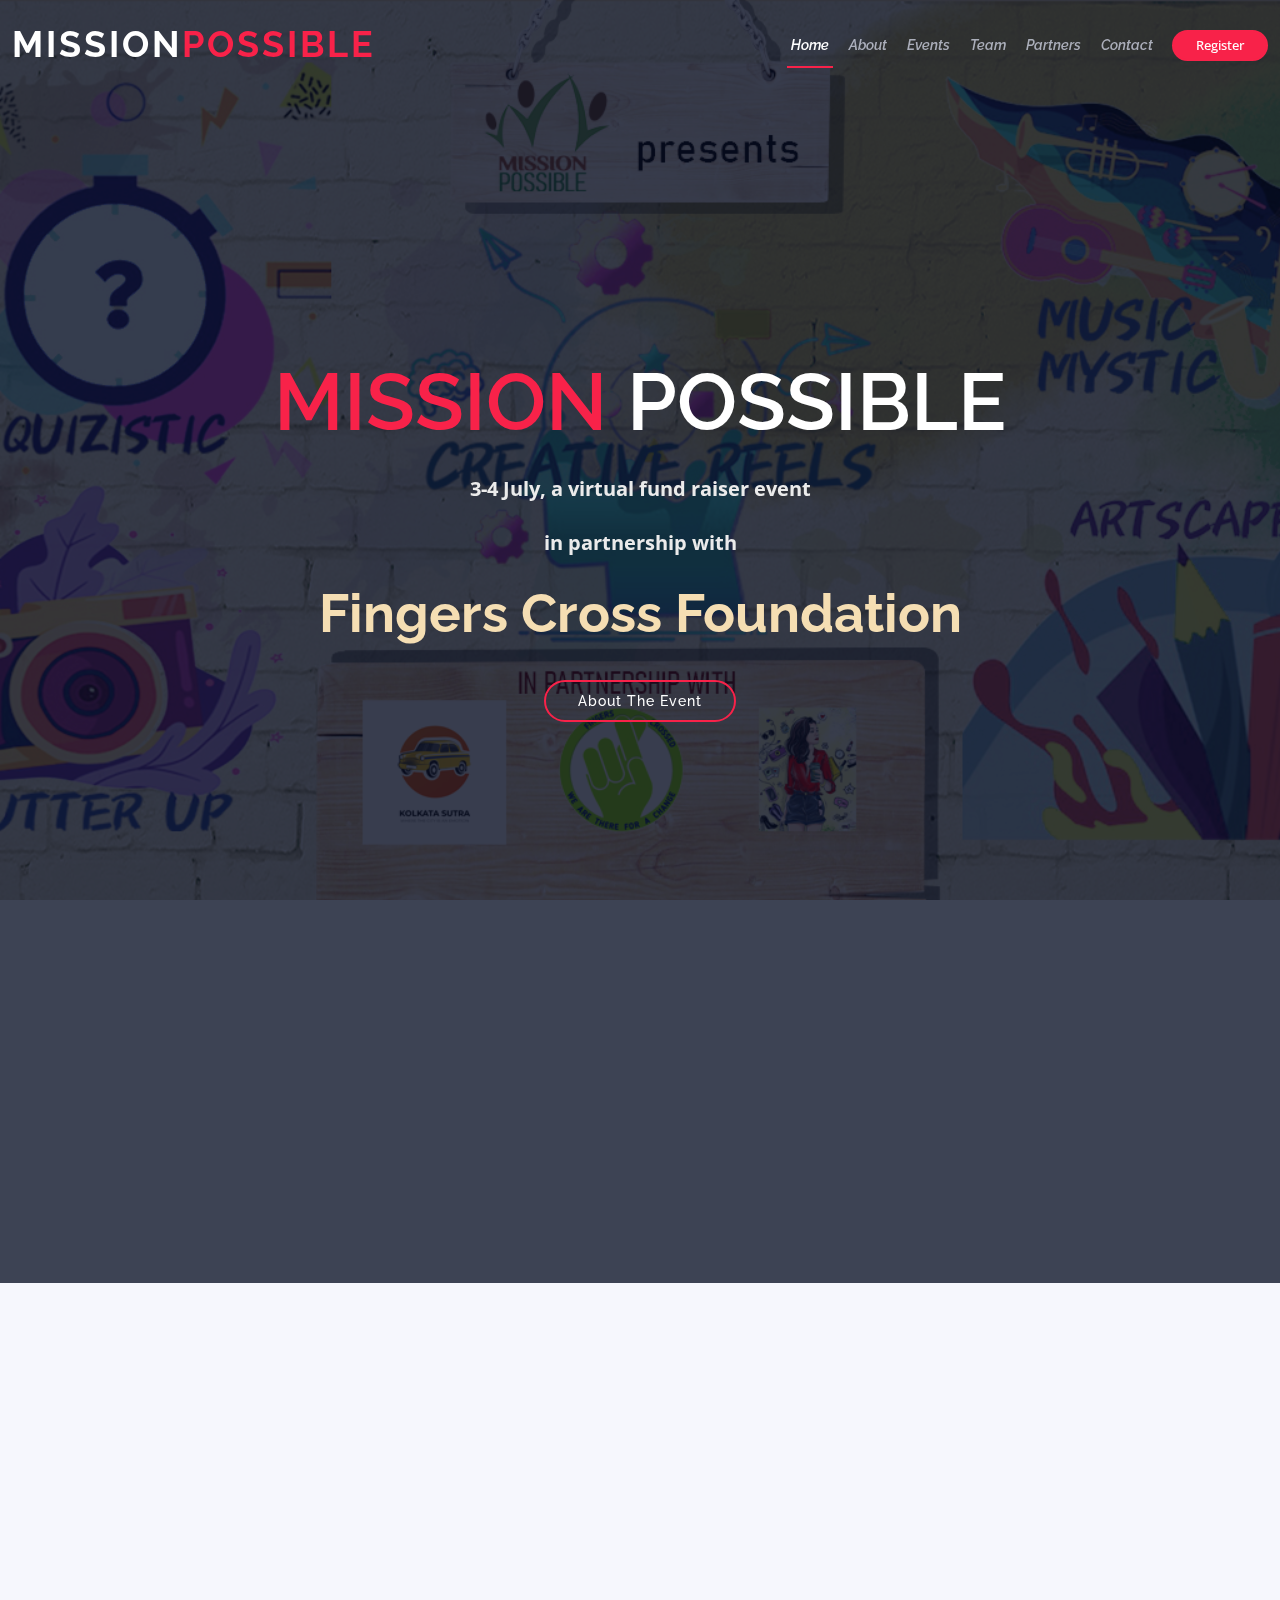
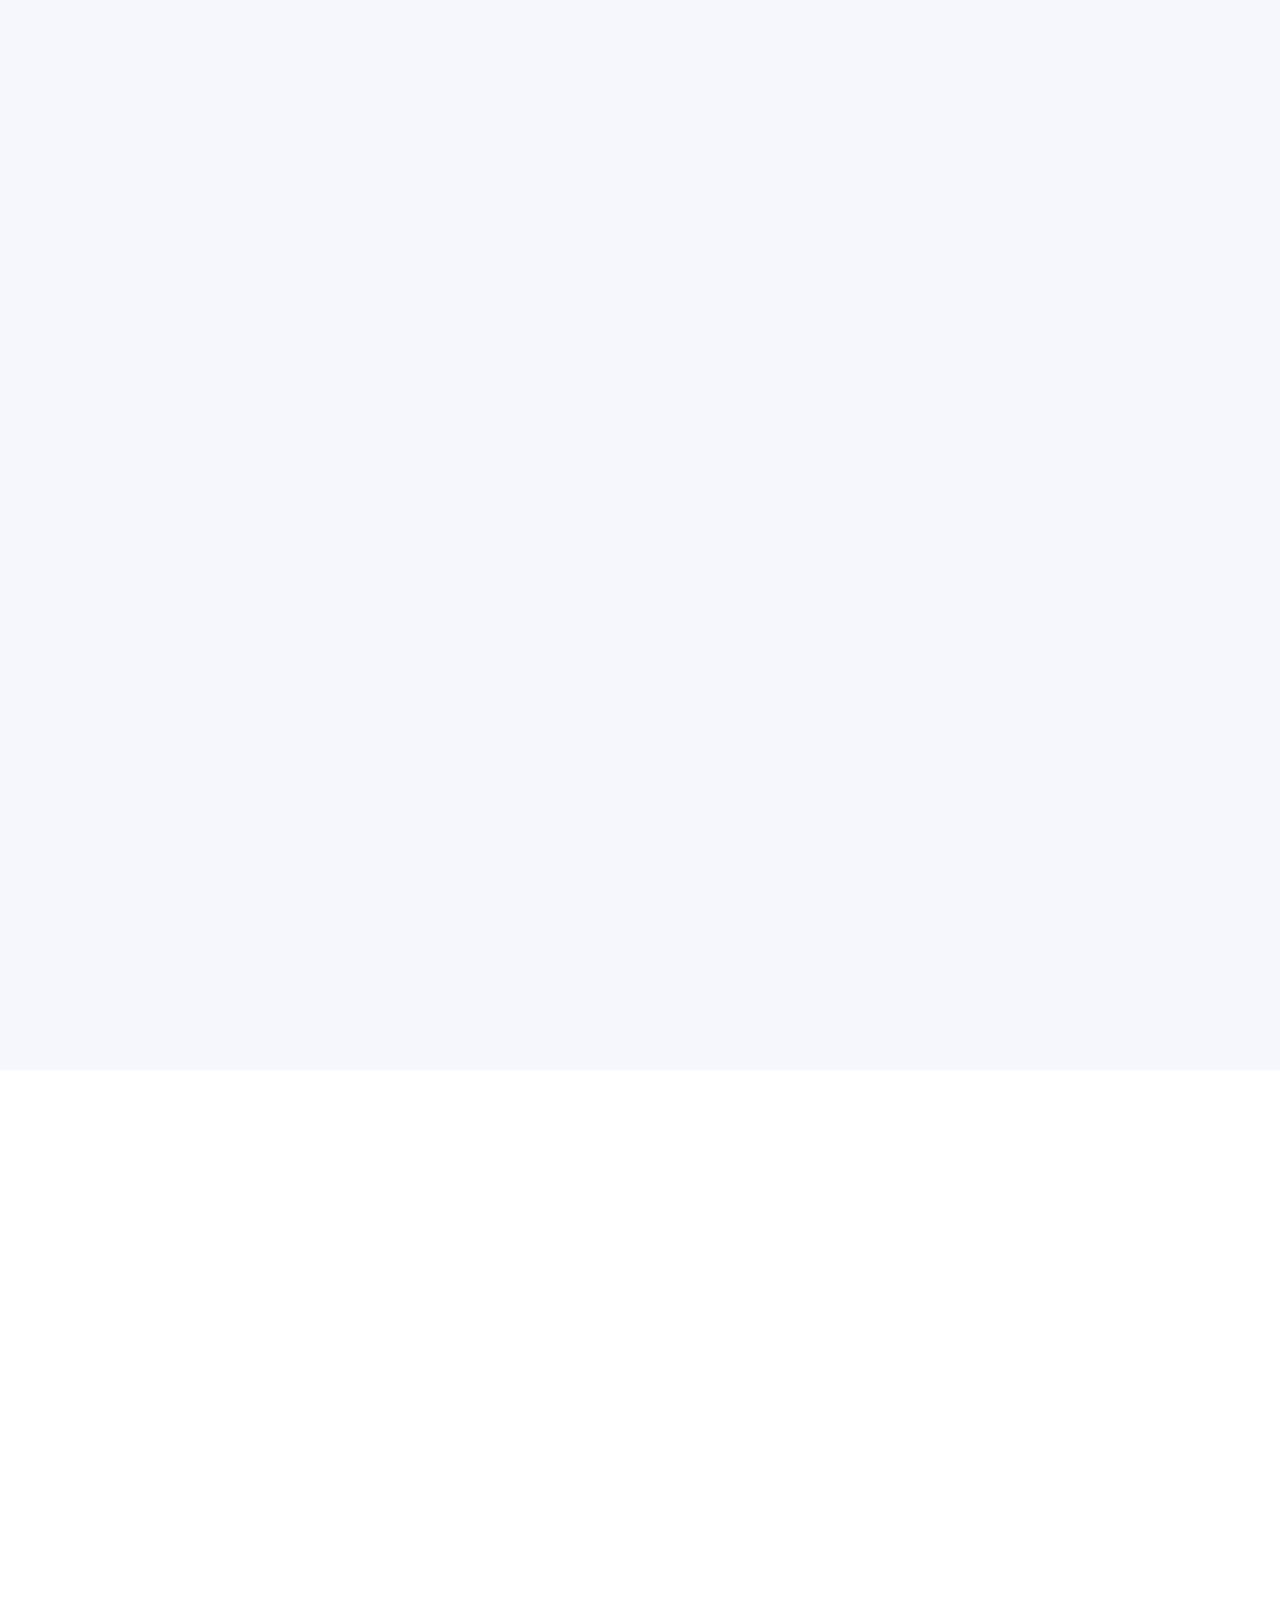
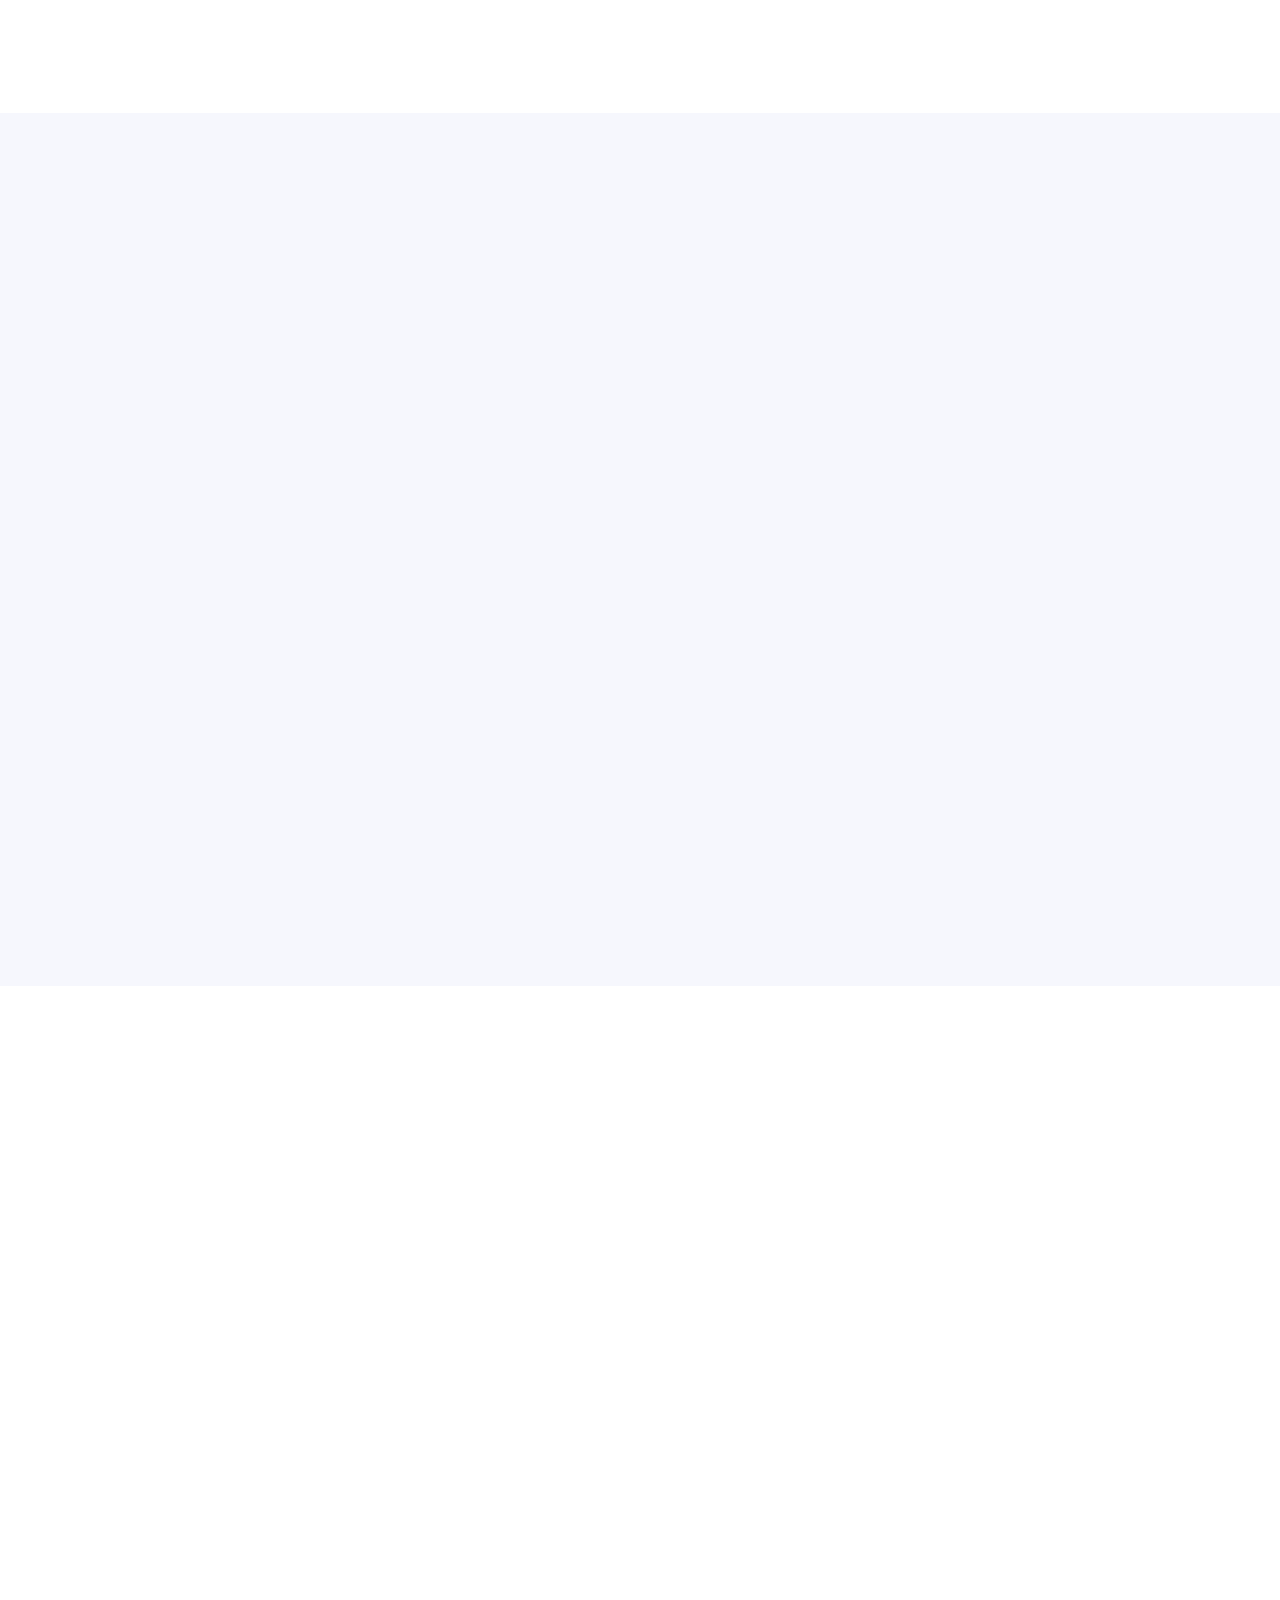
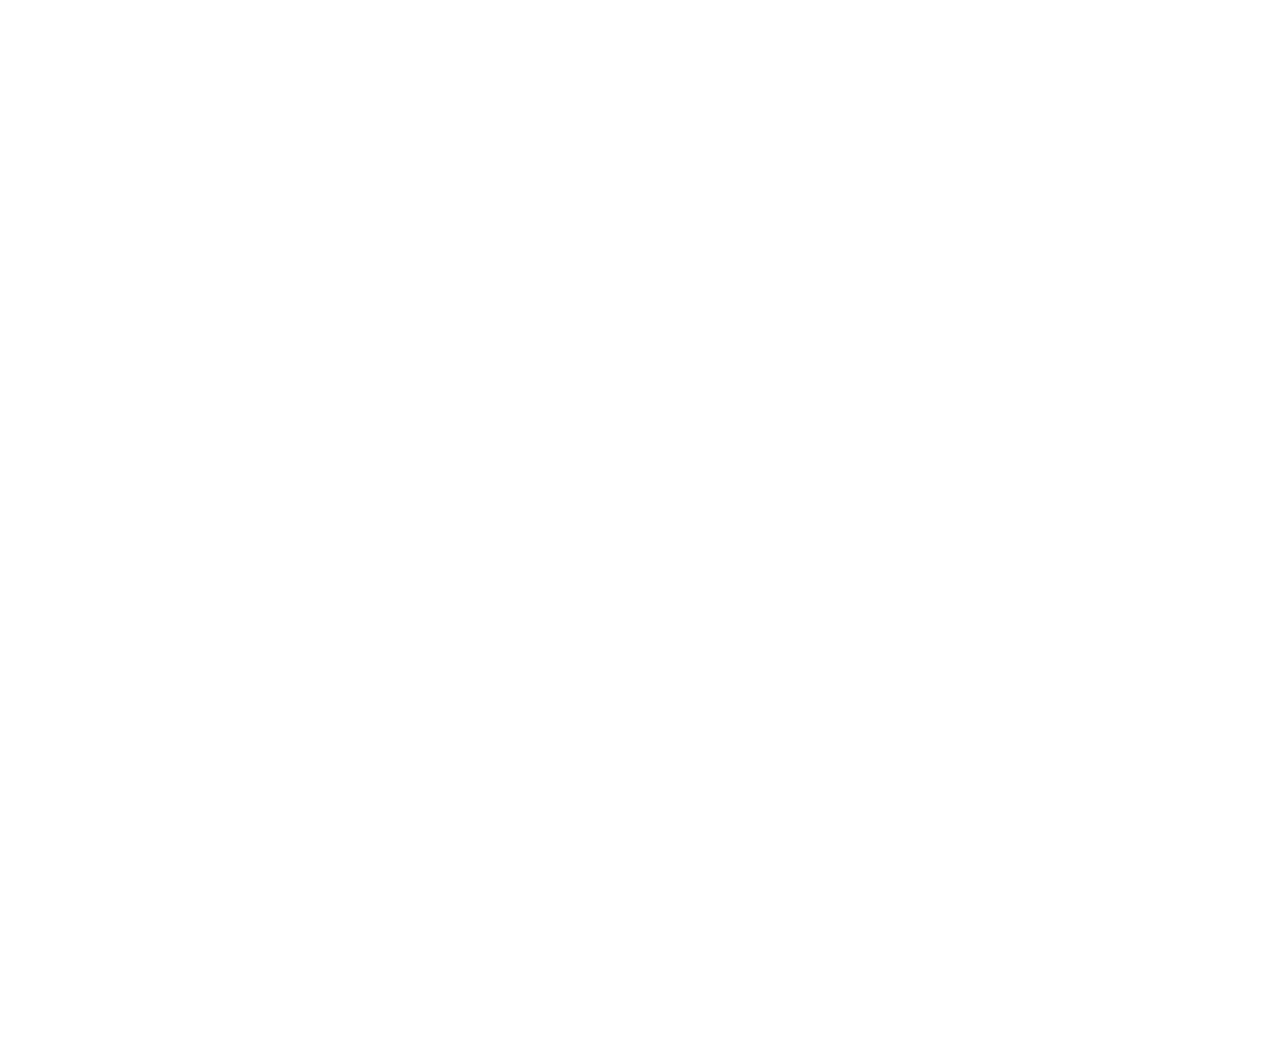
==== commit 0d825720: "changed about us text" ====
--- a/home.html
+++ b/home.html
@@ -39,11 +39,11 @@
 
         <div id="logo" class="me-auto">
             <!-- Uncomment below if you prefer to use a text logo -->
-            <h1><a href="index.html">Mission<span>Possible</span></a></h1>
+            <h1><a href="home.html">Mission<span>Possible</span></a></h1>
             <!--<a href="index.html" class="scrollto"><img src="assets/img/logo.png" alt="" title=""></a>-->
         </div>
 
-        <nav id="navbar" class="navbar order-last order-lg-0">
+        <nav id="navbar" class="navbar navbar-expand-lg order-last order-lg-0">
             <ul>
                 <li><a class="nav-link scrollto active" href="#hero">Home</a></li>
                 <li><a class="nav-link scrollto" href="#about">About</a></li>
@@ -64,7 +64,7 @@
 <section id="hero">
     <div class="hero-container" data-aos="zoom-in" data-aos-delay="100">
         <h1 class="mb-4 pb-0"><br><span>Mission</span> Possible</h1>
-        <p class="mb-4 pb-0">26-27 June, a virtual fund raiser event</p>
+        <p class="mb-4 pb-0">3-4 July, a virtual fund raiser event</p>
         <p class="mb-4 pb-0">in partnership with</p>
         <a href="https://www.facebook.com/fingerscrossedfoundation" target="_blank">
             <h2 class="mb-4 pb-0" id="ngo-name">Fingers Cross Foundation</h2>
@@ -82,7 +82,9 @@
             <div class="row">
                 <div class="col-lg-6">
                     <h2>About The Event</h2>
-                    <p>A weekend of fun filled activities and some healthy competition, where peeps from any age group
+                    <p>The COVID pandemic has confined the lives of many of us within the boundaries of the online medium. 
+                        We are trying to use this medium to bring some light into the lives of people who are not privileged like us. 
+                        The second wave of COVID & cyclone Yaas has brought gloom into their lives, just when things started to get normal. We are organizing this weekend online event of fun filled activities and some healthy competition, where peeps from any age group
                         can
                         come-in and participate in a
                         variety of events from quizzing to photography contest and reels creation !! And at the end it
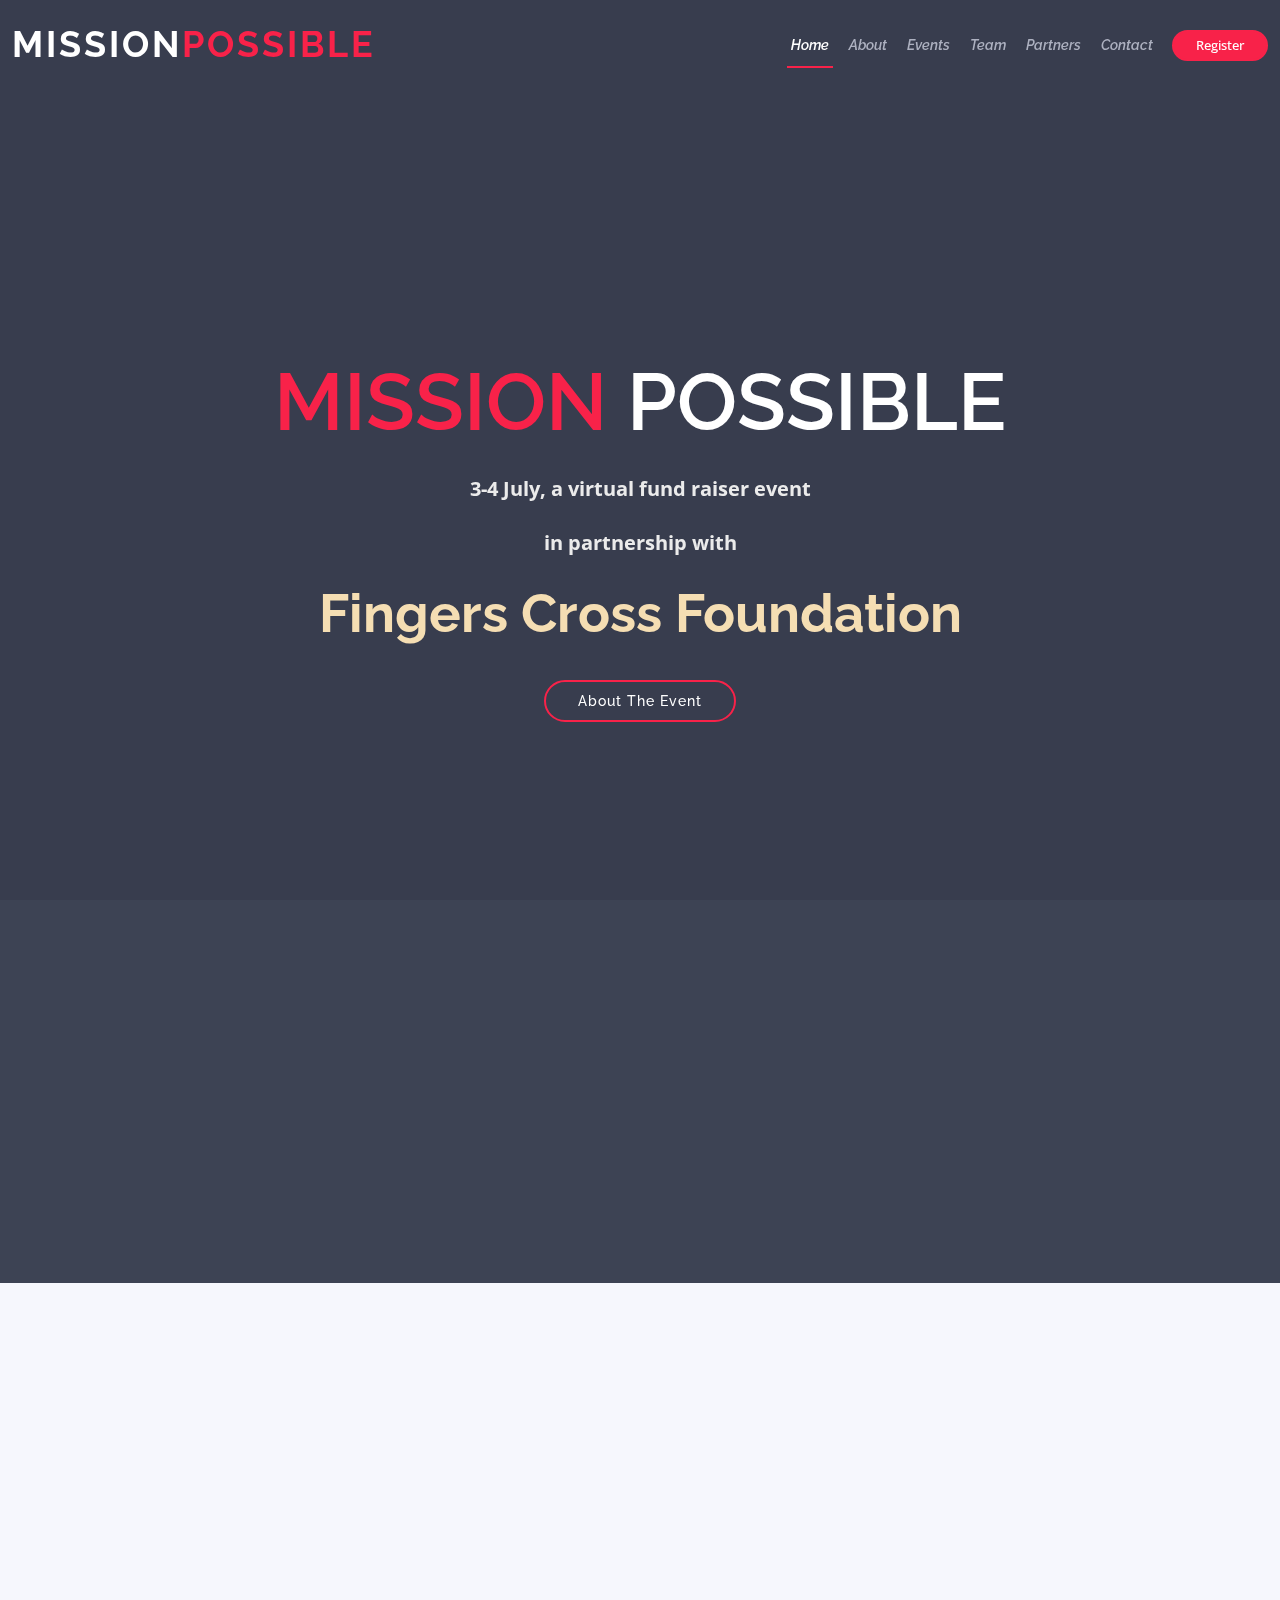
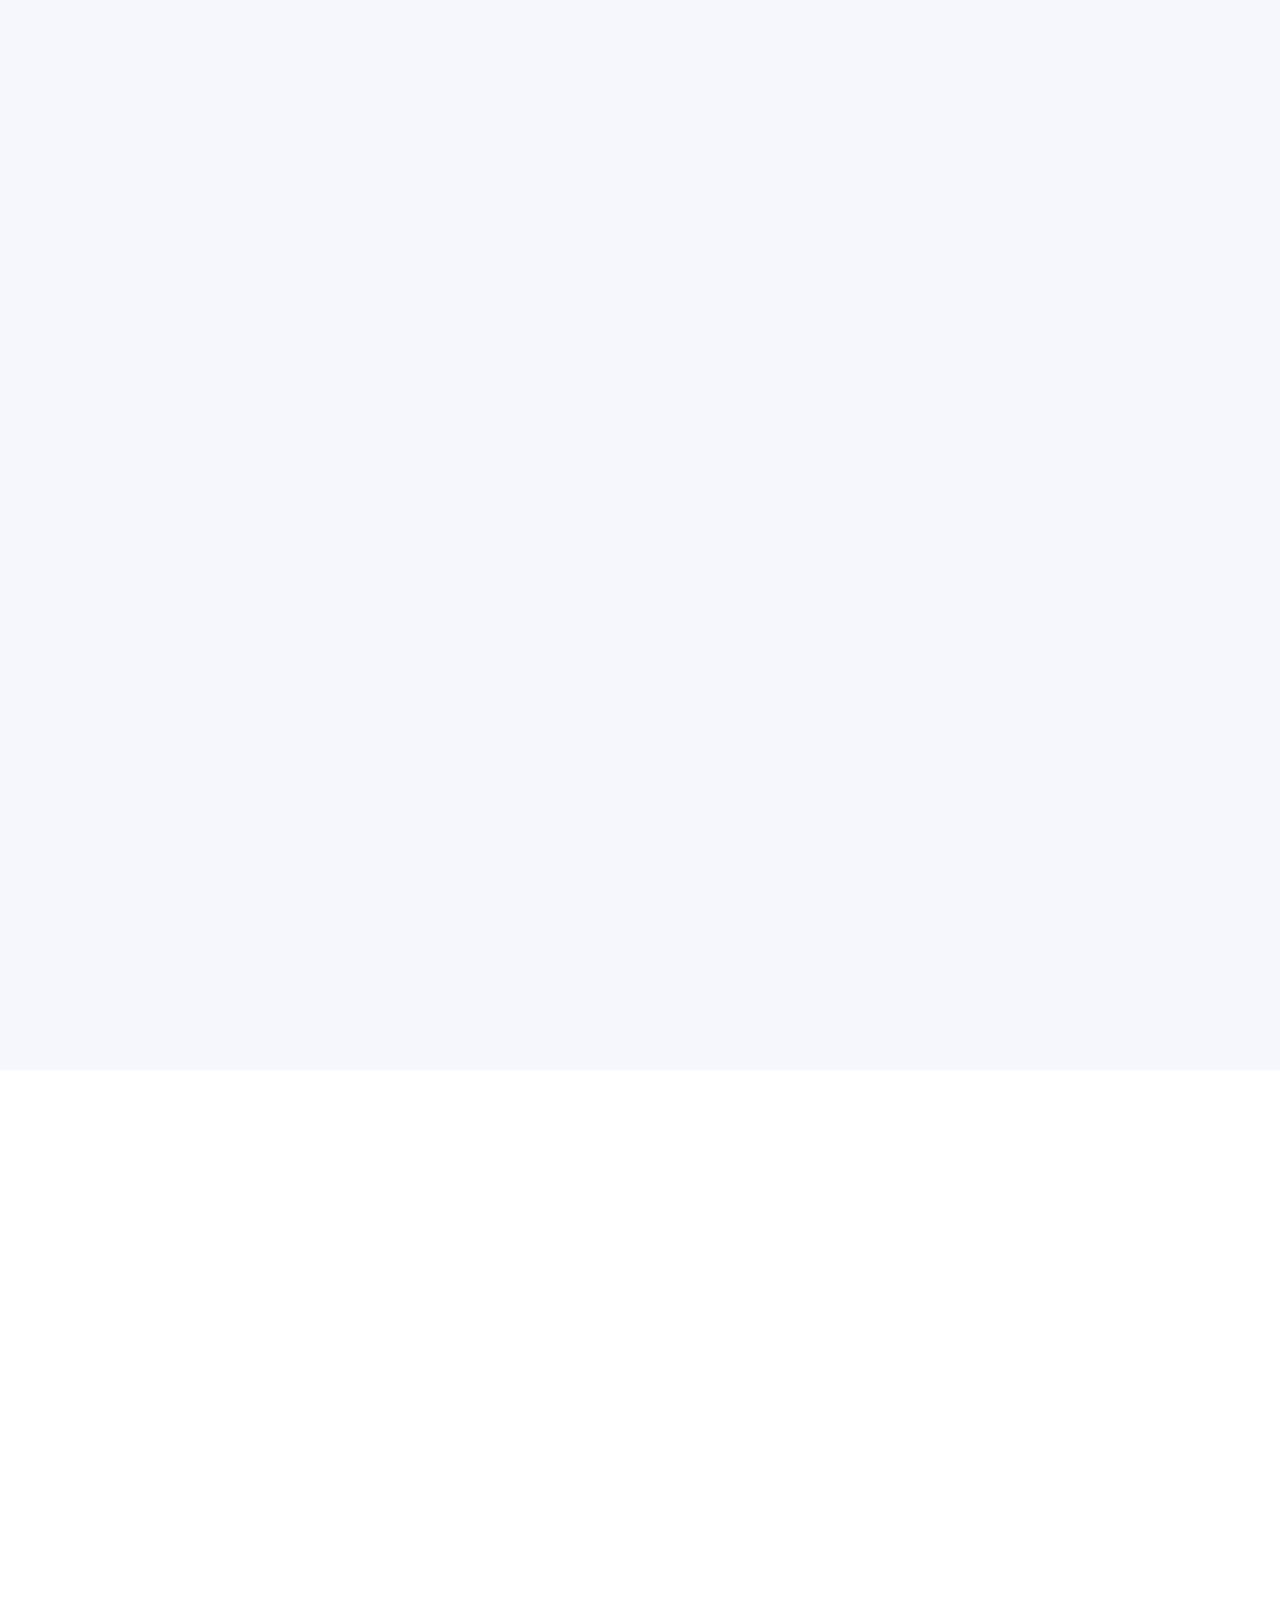
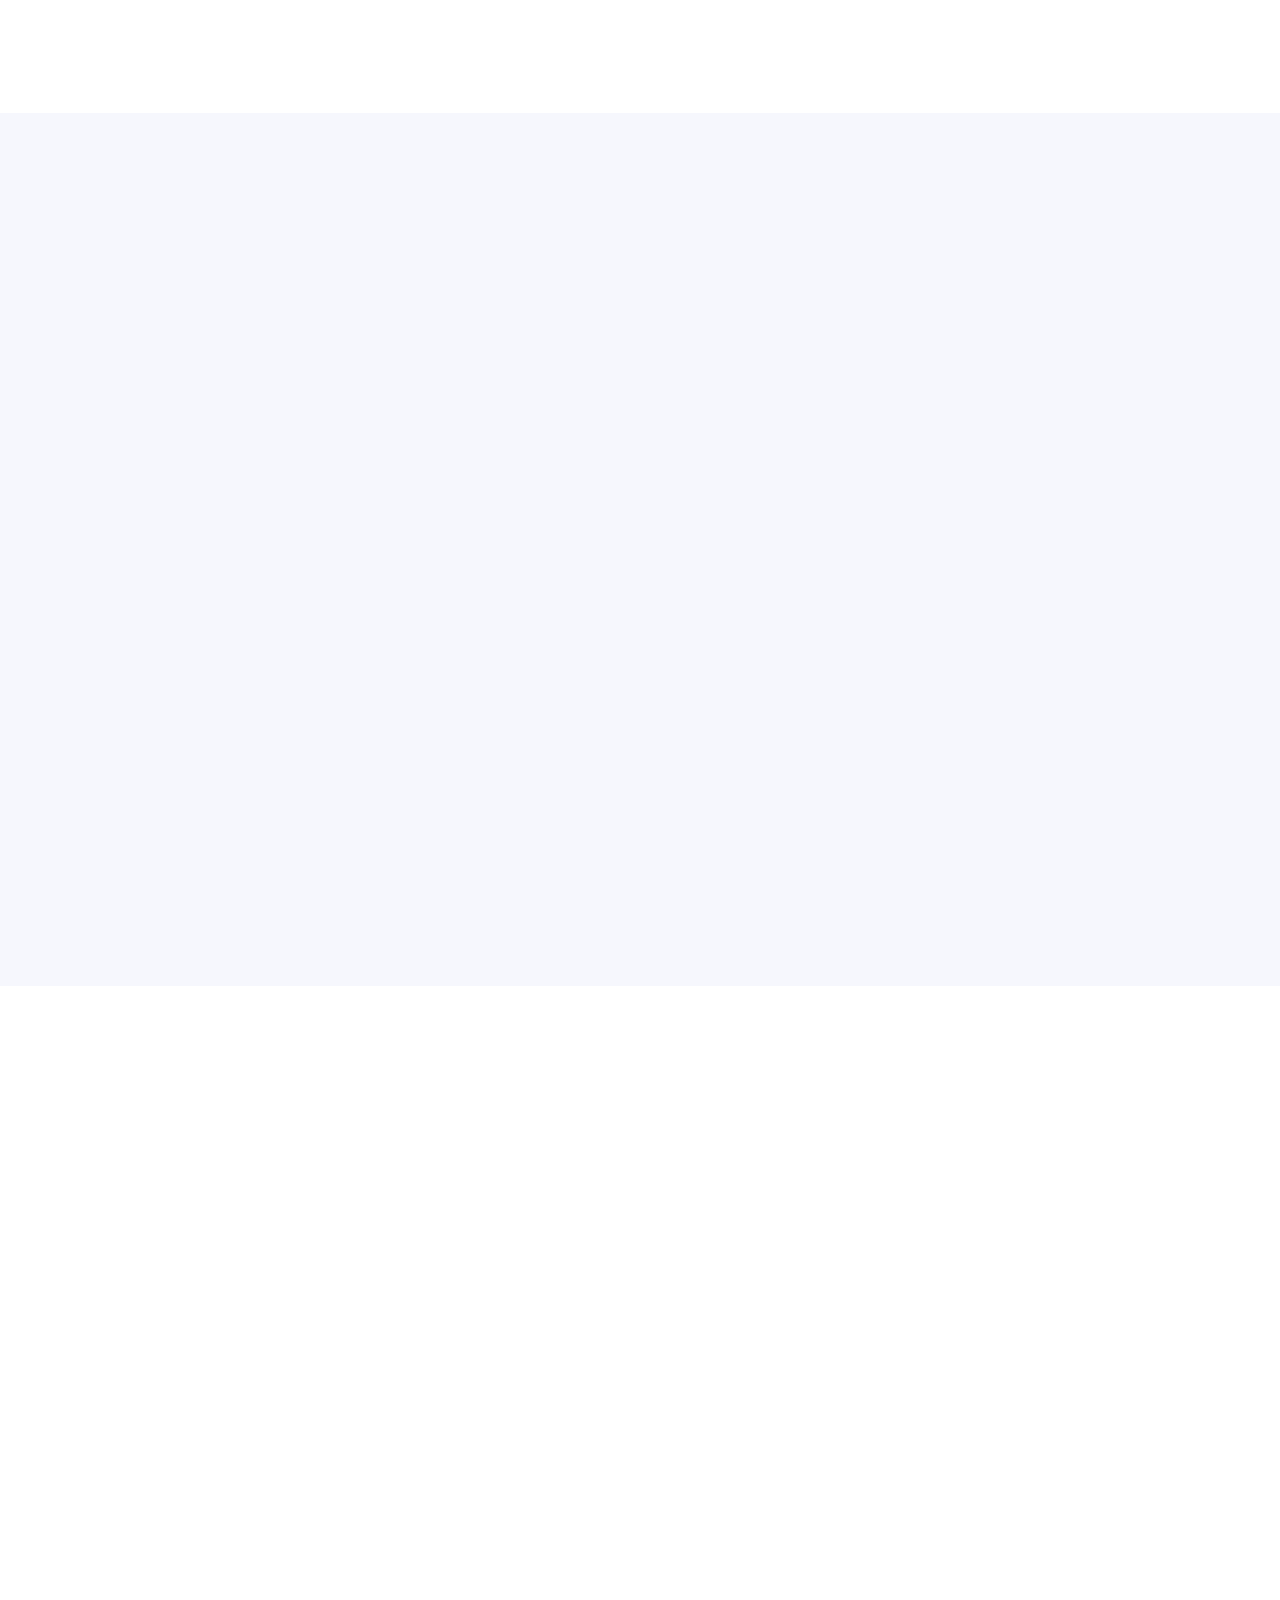
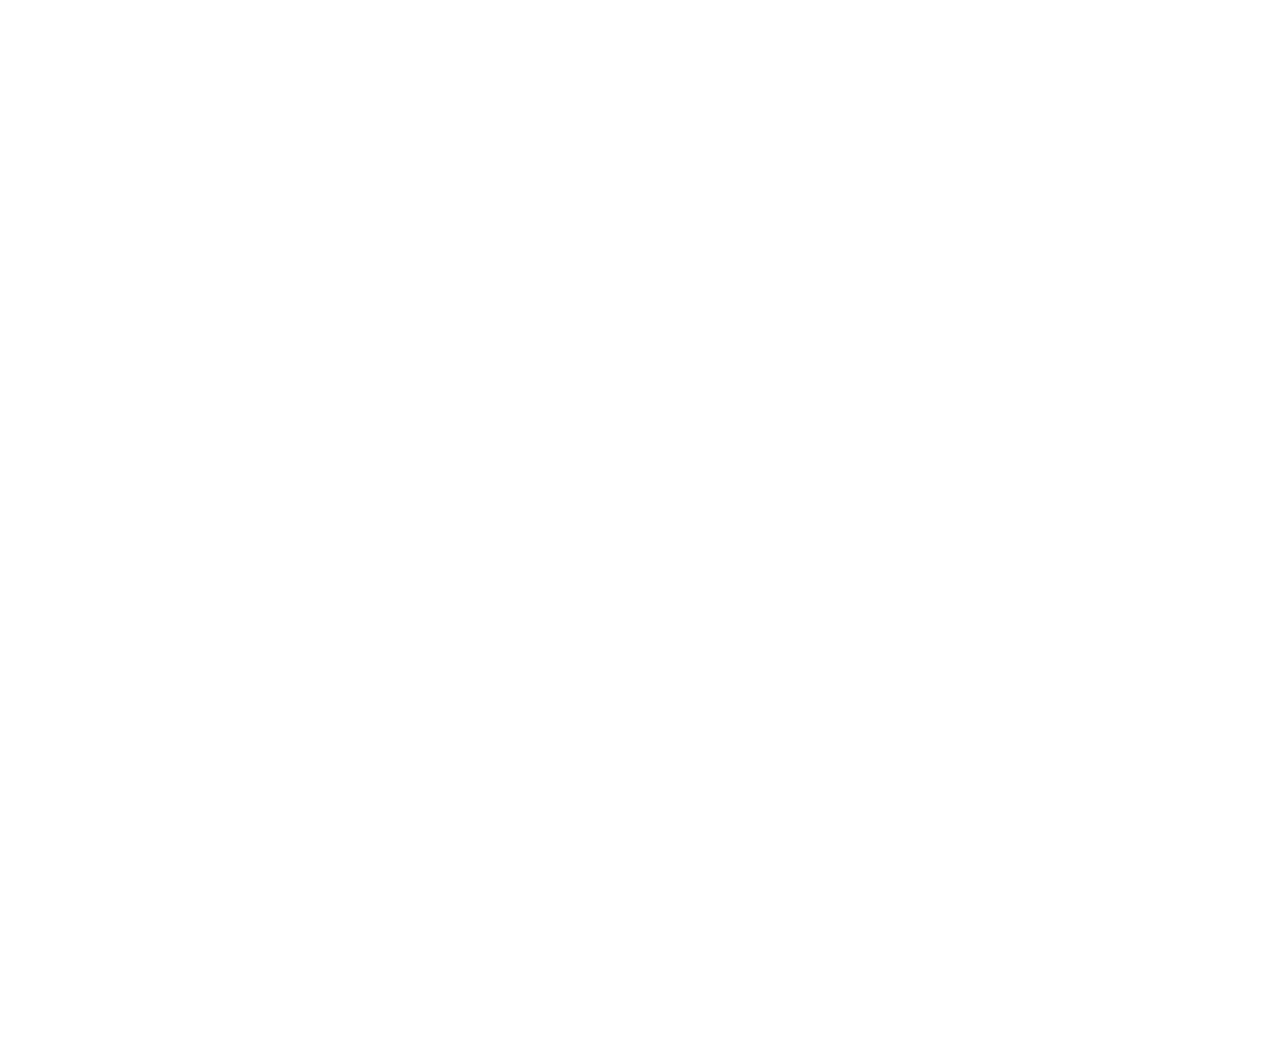
==== commit 82a4e4b8: "added register page" ====
--- a/home.html
+++ b/home.html
@@ -101,7 +101,7 @@
                 </div>
                 <div class="col-lg-3">
                     <h3>When</h3>
-                    <p>Tentatively we are planning<br>26-27 June</p>
+                    <p>Tentatively we are planning<br>3-4 July</p>
                 </div>
             </div>
         </div>
@@ -148,12 +148,12 @@
                         <div class="col-md-2"></div>
                         <div class="col-md-10">
                             <div class="speaker">
-                                <a href="https://www.facebook.com/baneswar.sarker">
-                                    <img src="assets/img/speakers/baneswar_sarker.jpg" alt="Baneswar Sarker">
+                                <a href="#">
+                                    <img src="assets/img/question.jpg" alt="Quiz Master">
                                 </a>
                             </div>
                             <h4>Quiz Master</h4>
-                            <p>Baneswar Sarker would be your quiz master for both the rounds</p>
+                            <p>To be revealed soon</p>
                         </div>
                     </div>
 
@@ -1146,11 +1146,11 @@
                         </li>
 
                         <li>
-                            <div data-bs-toggle="collapse" href="#faq6" class="collapsed question">Can I just donate
+                            <div data-bs-toggle="collapse" href="#faq7" class="collapsed question">Can I just donate
                                 without taking
                                 part? <i class="bi bi-chevron-down icon-show"></i><i
                                         class="bi bi-chevron-up icon-close"></i></div>
-                            <div id="faq6" class="collapse" data-bs-parent=".faq-list">
+                            <div id="faq7" class="collapse" data-bs-parent=".faq-list">
                                 <p>
                                     Yes, we have kept this as an option. But we will prefer it if you take part in any
                                     of the organised
@@ -1160,11 +1160,11 @@
                         </li>
 
                         <li>
-                            <div data-bs-toggle="collapse" href="#faq6" class="collapsed question">Can I contribute more
+                            <div data-bs-toggle="collapse" href="#faq8" class="collapsed question">Can I contribute more
                                 than the
                                 basic registration charge? <i class="bi bi-chevron-down icon-show"></i><i
                                         class="bi bi-chevron-up icon-close"></i></div>
-                            <div id="faq6" class="collapse" data-bs-parent=".faq-list">
+                            <div id="faq8" class="collapse" data-bs-parent=".faq-list">
                                 <p>
                                     Yes, you can always do that, just add up the extra amount with your respective
                                     registration charge
@@ -1174,12 +1174,12 @@
                         </li>
 
                         <li>
-                            <div data-bs-toggle="collapse" href="#faq6" class="collapsed question">Is there any theme
+                            <div data-bs-toggle="collapse" href="#faq9" class="collapsed question">Is there any theme
                                 for events
                                 like Photography/Art and Painting/Creative Reels? <i
                                         class="bi bi-chevron-down icon-show"></i><i
                                         class="bi bi-chevron-up icon-close"></i></div>
-                            <div id="faq6" class="collapse" data-bs-parent=".faq-list">
+                            <div id="faq9" class="collapse" data-bs-parent=".faq-list">
                                 <p>
                                     We will send the details in your registered mail id at least 4-5 days prior to the
                                     event.
@@ -1188,11 +1188,11 @@
                         </li>
 
                         <li>
-                            <div data-bs-toggle="collapse" href="#faq6" class="collapsed question">Is there any age
+                            <div data-bs-toggle="collapse" href="#faq10" class="collapsed question">Is there any age
                                 limit for these
                                 events? <i class="bi bi-chevron-down icon-show"></i><i
                                         class="bi bi-chevron-up icon-close"></i></div>
-                            <div id="faq6" class="collapse" data-bs-parent=".faq-list">
+                            <div id="faq10" class="collapse" data-bs-parent=".faq-list">
                                 <p>
                                     We think age is just a number! Hence no age limit.
                                 </p>
@@ -1261,7 +1261,7 @@
                 <div class="col-md-6">
                     <div class="contact-phone">
                         <i class="bi bi-phone"></i>
-                        <h3>Sponsorhip Related Queries</h3>
+                        <h3>Sponsorship Related Queries</h3>
                         <p><strong>Saptarshi Chakraborty</strong></p>
                         <p><a href="tel:+918861651149">+918861651149</a></p>
                         <p><a href="schaakraborty@gmail.com">schaakraborty@gmail.com</a></p>
--- a/assets/css/style.css
+++ b/assets/css/style.css
@@ -178,6 +178,12 @@
 @media (max-width: 992px) {
   #header #logo img {
     max-height: 30px;
+  }
+  
+}
+@media only screen and (max-width: 600px) {
+  #header #logo h1 {
+    font-size: 15px;
   }
 }
 
@@ -455,7 +461,7 @@
 #hero {
   width: 100%;
   height: 100vh;
-  background: url(../img/MP_Cover.jpg) top center;
+  background: url(../img/MP_Cover.png) top center;
   background-size: cover;
   overflow: hidden;
   position: relative;
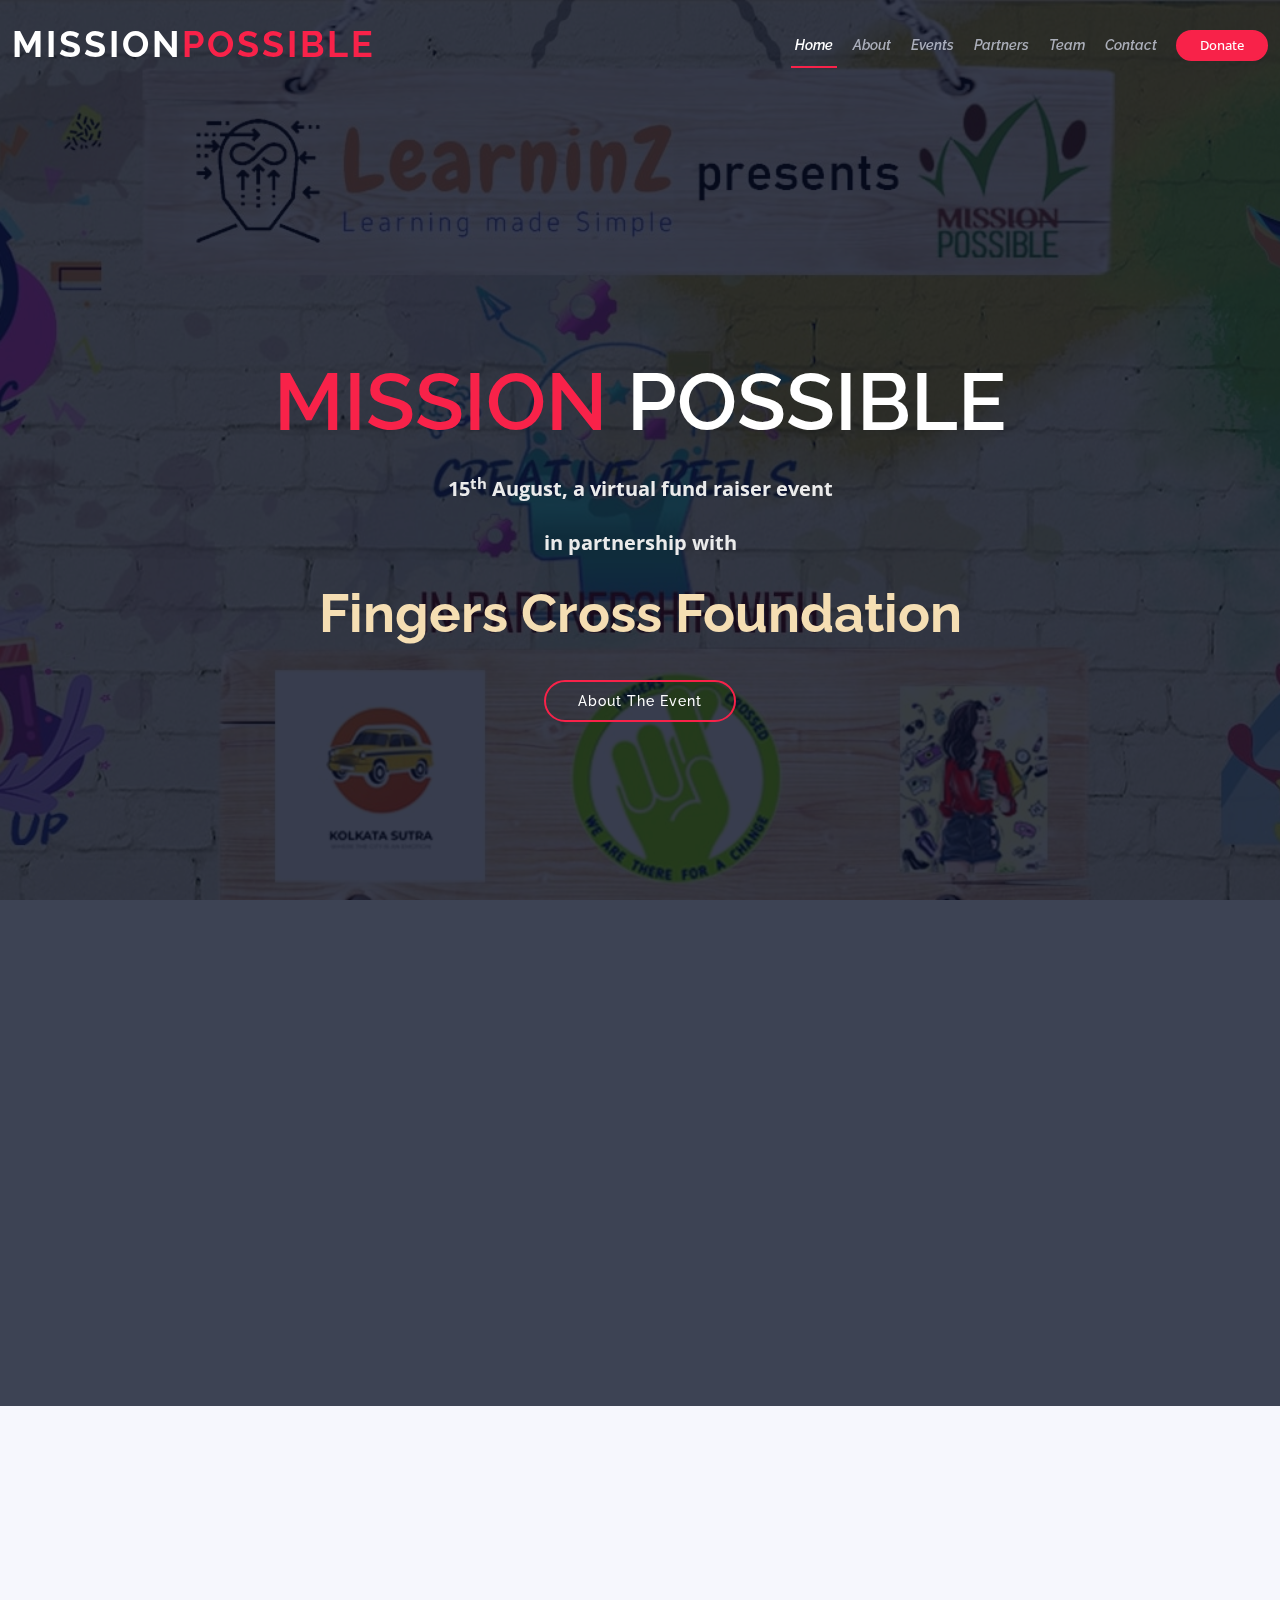
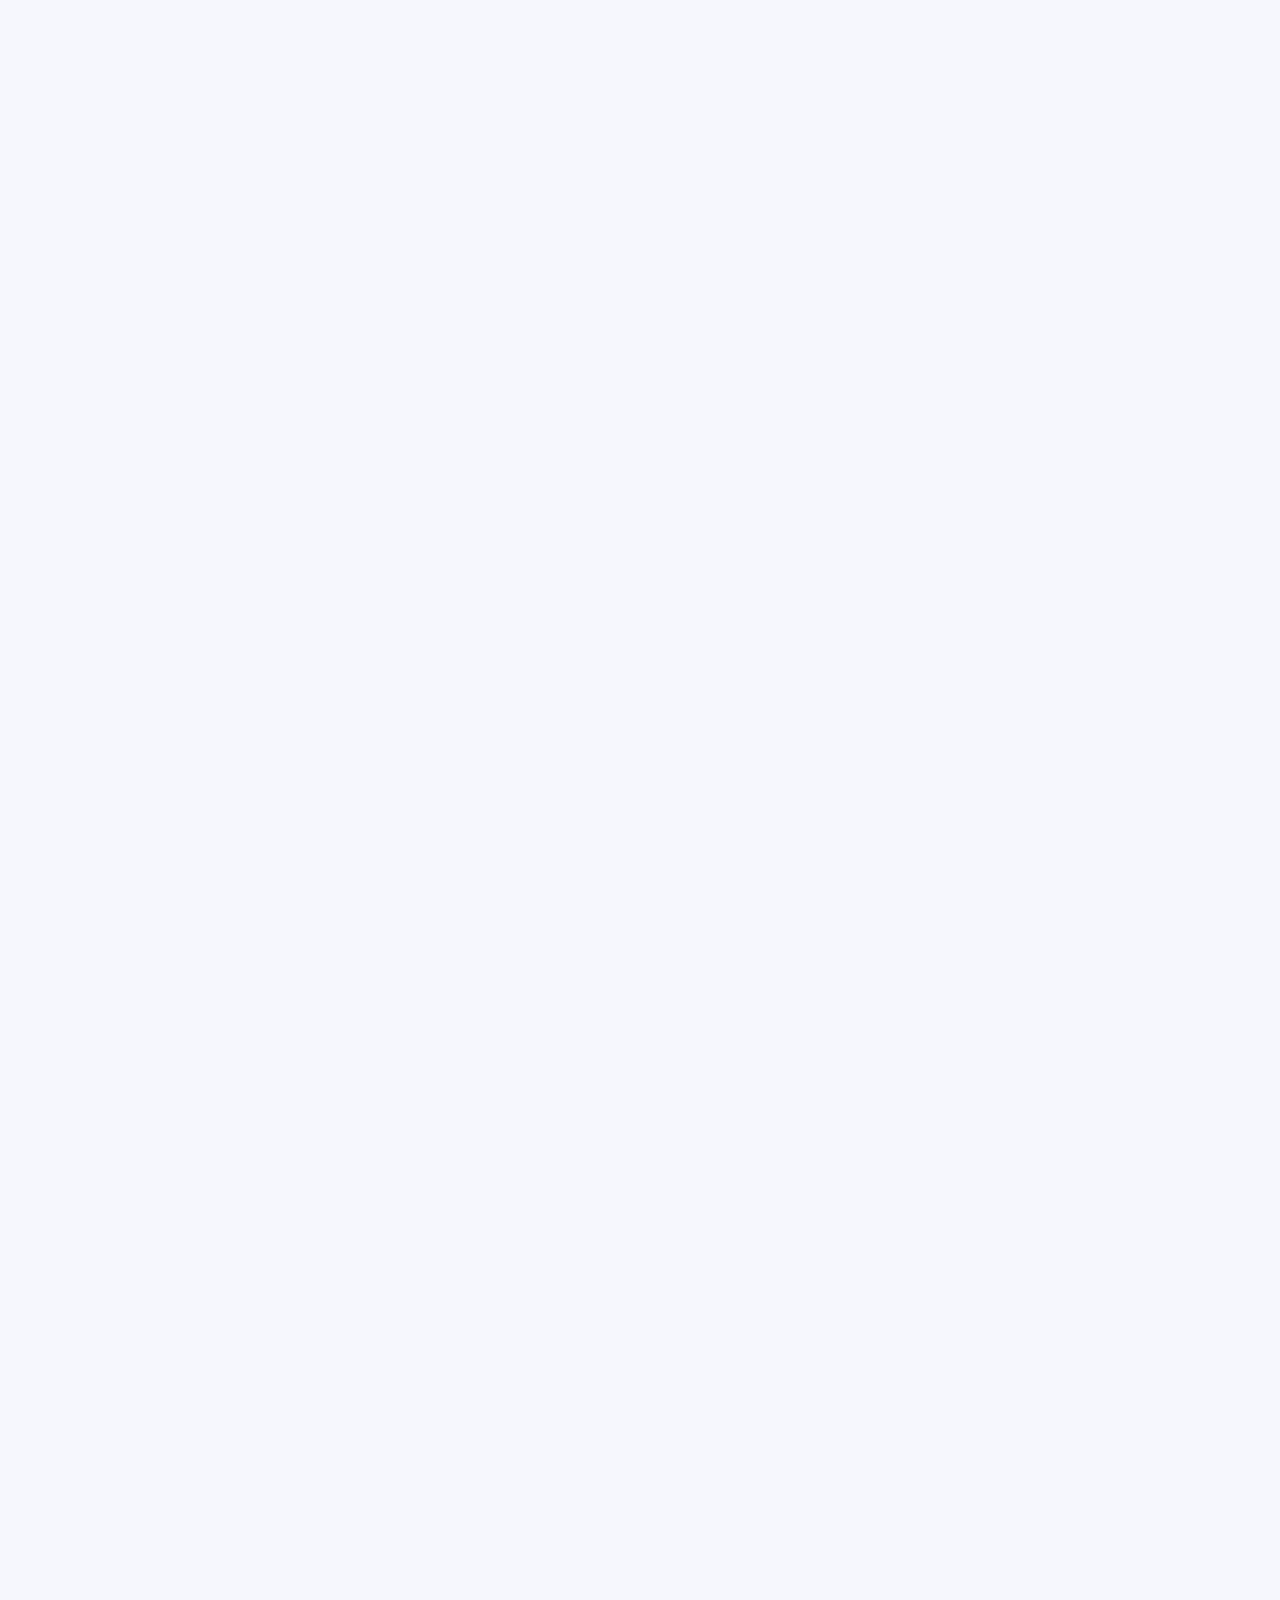
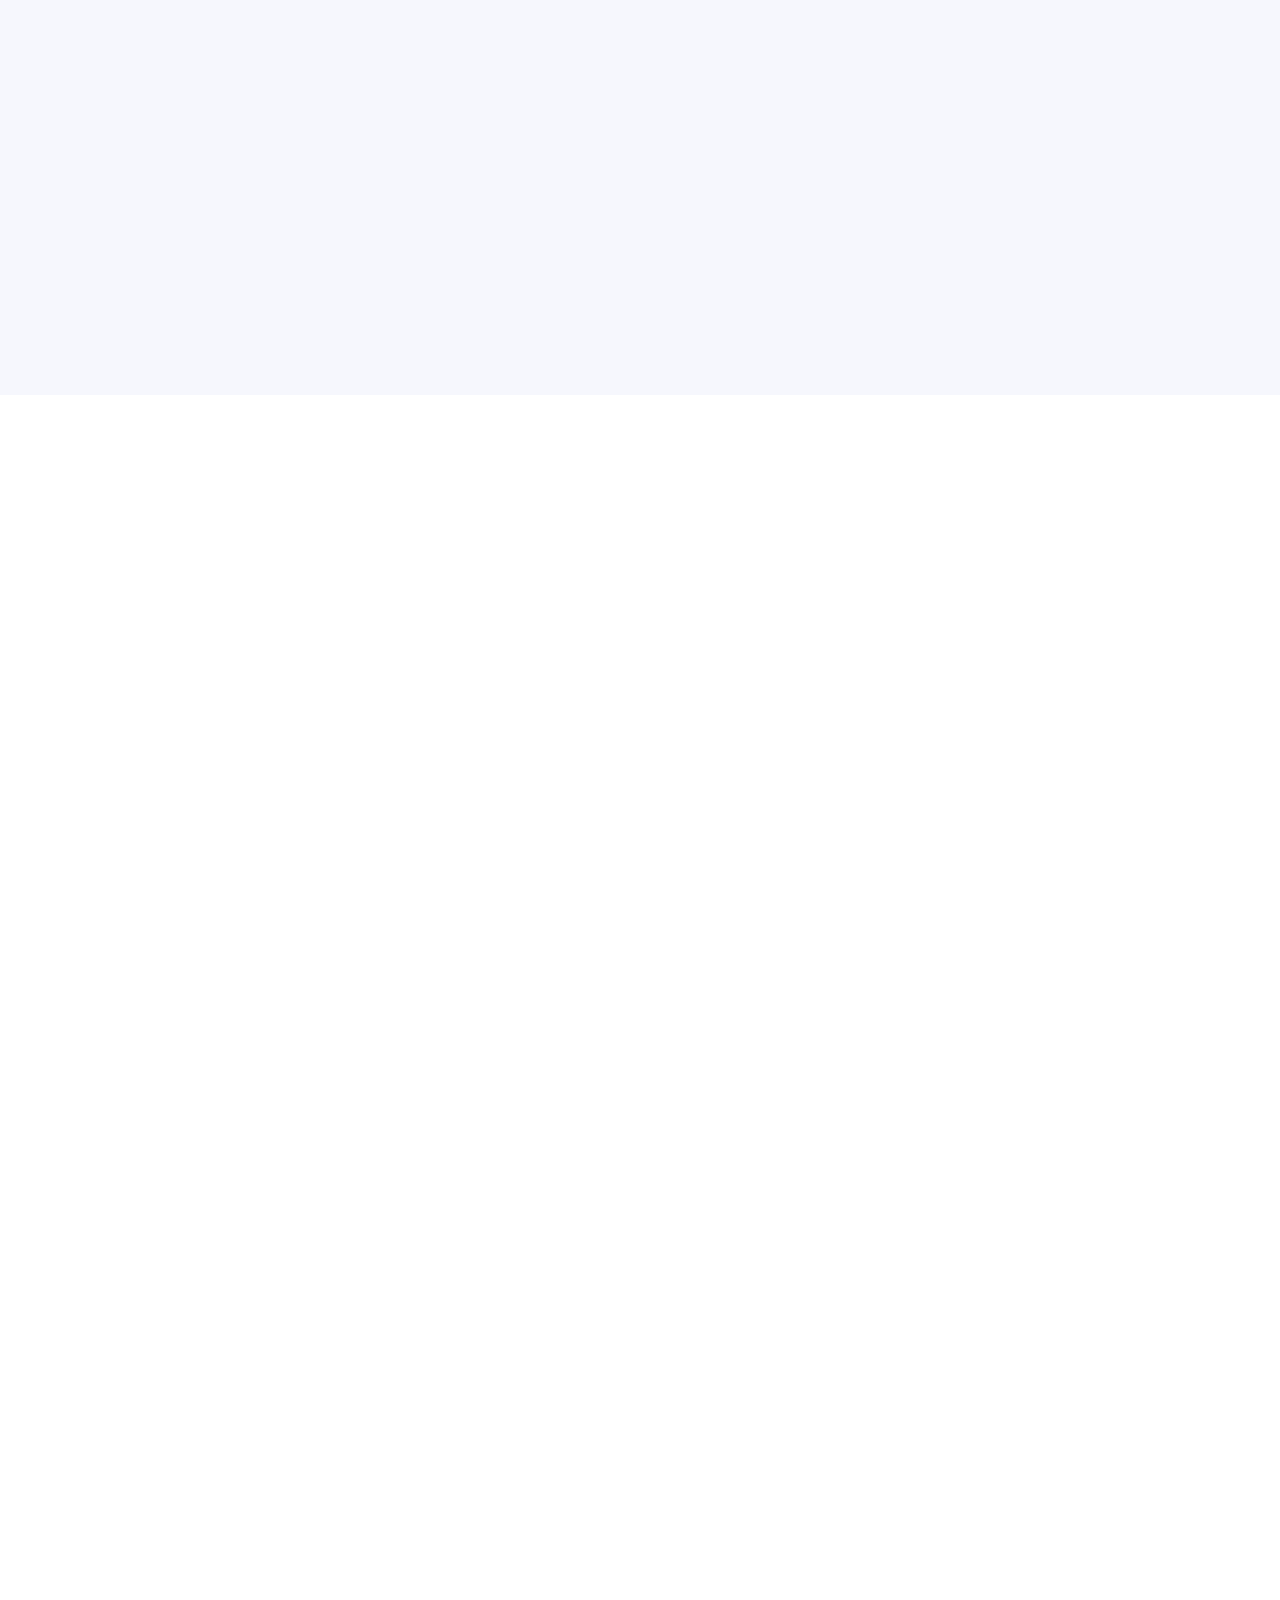
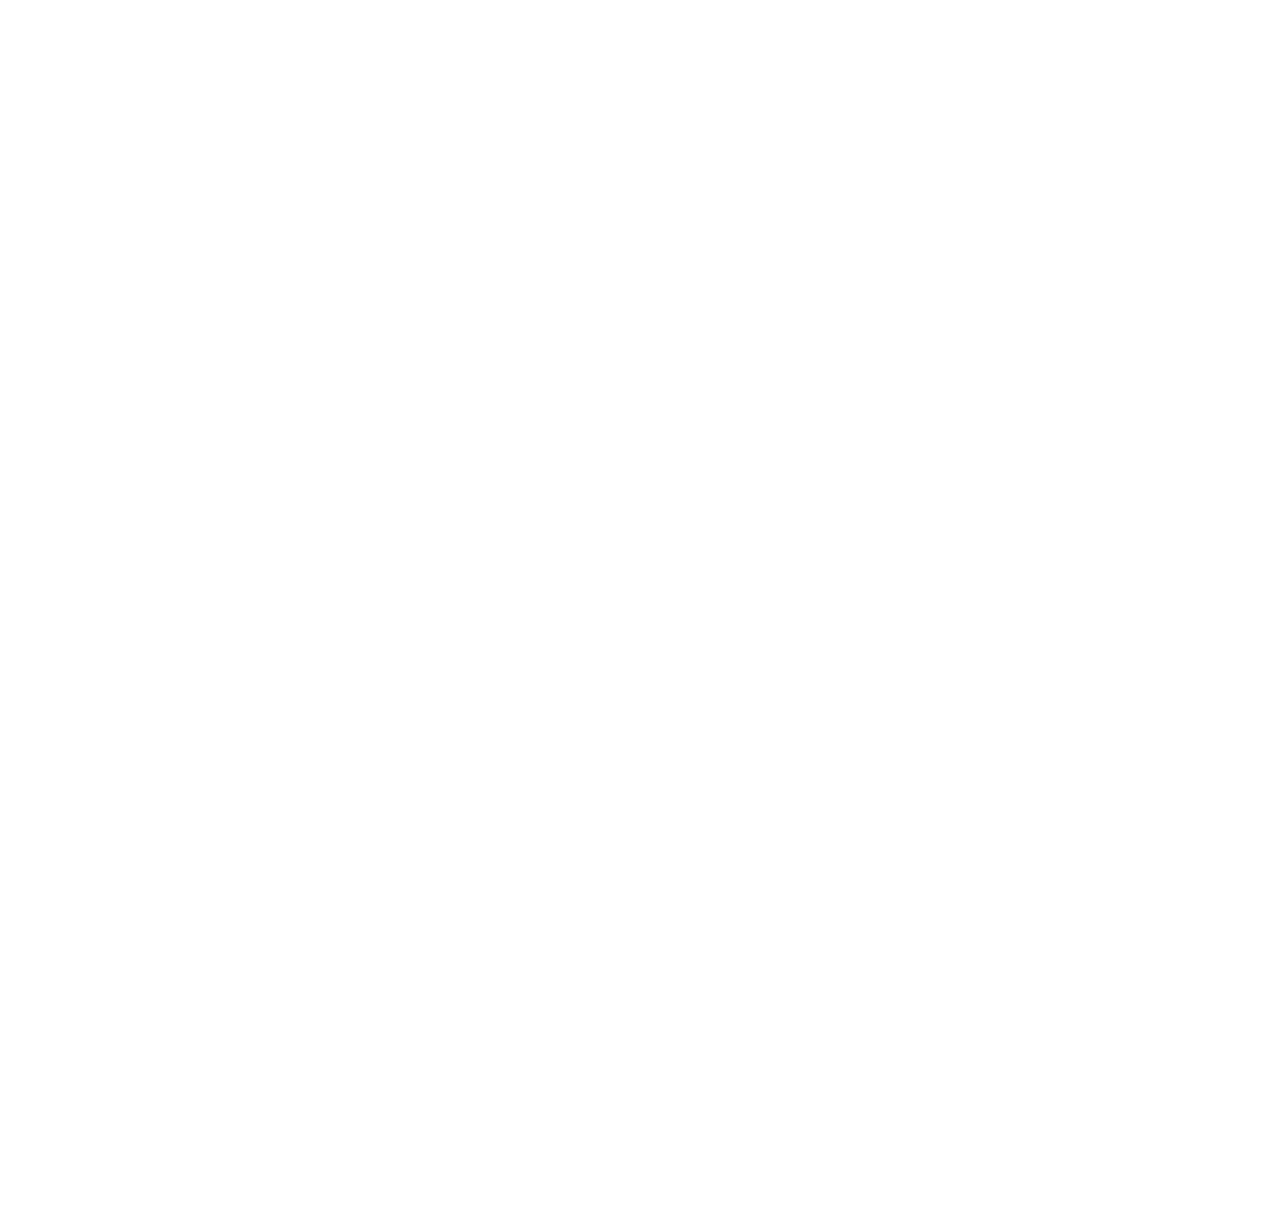
==== commit fbbd8080: "Independence Day changes" ====
--- a/home.html
+++ b/home.html
@@ -48,14 +48,16 @@
                 <li><a class="nav-link scrollto active" href="#hero">Home</a></li>
                 <li><a class="nav-link scrollto" href="#about">About</a></li>
                 <li><a class="nav-link scrollto" href="#schedule">Events</a></li>
+                <li><a class="nav-link scrollto" href="#supporters">Partners</a></li>
                 <li><a class="nav-link scrollto" href="#speakers">Team</a></li>
                 <!--<li><a class="nav-link scrollto" href="#gallery">Gallery</a></li>-->
-                <li><a class="nav-link scrollto" href="#supporters">Partners</a></li>
                 <li><a class="nav-link scrollto" href="#contact">Contact</a></li>
             </ul>
             <i class="bi bi-list mobile-nav-toggle"></i>
         </nav><!-- .navbar -->
-        <a class="buy-tickets scrollto" href="https://forms.gle/bJm3iWHMkwGn3yQh7" target="_blank">Register</a>
+        <a class="buy-tickets scrollto" href="https://forms.gle/zWQYEACRQAx3nV4K9" target="_blank">Donate</a>
+		
+		<!-- <a class="buy-tickets scrollto" href="https://forms.gle/bJm3iWHMkwGn3yQh7" target="_blank">Register</a> -->
 
     </div>
 </header><!-- End Header -->
@@ -64,7 +66,7 @@
 <section id="hero">
     <div class="hero-container" data-aos="zoom-in" data-aos-delay="100">
         <h1 class="mb-4 pb-0"><br><span>Mission</span> Possible</h1>
-        <p class="mb-4 pb-0">3-4 July, a virtual fund raiser event</p>
+        <p class="mb-4 pb-0">15<sup>th</sup> August, a virtual fund raiser event</p>
         <p class="mb-4 pb-0">in partnership with</p>
         <a href="https://www.facebook.com/fingerscrossedfoundation" target="_blank">
             <h2 class="mb-4 pb-0" id="ngo-name">Fingers Cross Foundation</h2>
@@ -82,12 +84,12 @@
             <div class="row">
                 <div class="col-lg-6">
                     <h2>About The Event</h2>
-                    <p>The COVID pandemic has confined the lives of many of us within the boundaries of the online medium. 
+                    <p style="text-align:justify">The COVID pandemic has confined the lives of many of us within the boundaries of the online medium. 
                         We are trying to use this medium to bring some light into the lives of people who are not privileged like us. 
-                        The second wave of COVID & cyclone Yaas has brought gloom into their lives, just when things started to get normal. We are organizing this weekend online event of fun filled activities and some healthy competition, where peeps from any age group
+                        The second wave of COVID has brought gloom into their lives, just when things started to get normal. We are organizing this <b>Independence Day</b>, an online event of fun filled activities and some healthy competition, where peeps from any age group
                         can
                         come-in and participate in a
-                        variety of events from quizzing to photography contest and reels creation !! And at the end it
+                        variety of events from quizzing to photography contest !! And at the end it
                         is all for
                         a good purpose,
                         where the proceeds would be provided to our NGO partner to help people in need in these dire
@@ -101,7 +103,21 @@
                 </div>
                 <div class="col-lg-3">
                     <h3>When</h3>
-                    <p>Tentatively we are planning<br>3-4 July</p>
+                    <p>We are planning<br>15<sup>th</sup> August</p>
+                </div>
+            </div>
+            <div class="row">
+                <div class="col-lg-4 col-md-4 col-sm-6 col-xs-6 offset-md-4 offset-lg-4">
+                    <!-- <div class="progress">
+                        <div class="progress-bar" role="progressbar" style="width: 55%; background: #f82249" aria-valuenow="55" aria-valuemin="0" aria-valuemax="100">55%</div>
+                        
+                    </div> -->
+                    <center>
+                        <!-- <p>&#8377; 55,000 of &#8377; 1,00,000 raised</p> -->
+                        <p>Want to Register?</p>
+						<p><a class="buy-tickets scrollto" href="https://dare2compete.com/o/YjCM9af?refId=QMHRBSz" target="_blank">Quizzard</a></p>
+						<p><a class="buy-tickets scrollto" href="https://dare2compete.com/o/JsvNwFK?refId=QMHRBSz" target="_blank">Picturesque</a></p>
+                    </center>
                 </div>
             </div>
         </div>
@@ -117,20 +133,20 @@
 
             <ul class="nav nav-tabs" role="tablist" data-aos="fade-up" data-aos-delay="100">
                 <li class="nav-item">
-                    <a class="nav-link active" href="#quiz-event" role="tab" data-bs-toggle="tab">Quizistic</a>
+                    <a class="nav-link active" href="#quiz-event" role="tab" data-bs-toggle="tab">Quizzard</a>
                 </li>
                 <li class="nav-item">
+                    <a class="nav-link" href="#photography-event" role="tab" data-bs-toggle="tab">Picturesque</a>
+                </li>
+				 <!-- <li class="nav-item">
                     <a class="nav-link" href="#music-event" role="tab" data-bs-toggle="tab">Music Mystic</a>
-                </li>
-                <li class="nav-item">
-                    <a class="nav-link" href="#photography-event" role="tab" data-bs-toggle="tab">Shutter Up</a>
                 </li>
                 <li class="nav-item">
                     <a class="nav-link" href="#art-event" role="tab" data-bs-toggle="tab">Artscape</a>
                 </li>
                 <li class="nav-item">
                     <a class="nav-link" href="#reels-event" role="tab" data-bs-toggle="tab">Creative Reels</a>
-                </li>
+                </li> -->
             </ul>
 
             <div class="tab-content row justify-content-center" data-aos="fade-up" data-aos-delay="200">
@@ -138,30 +154,29 @@
                 <!-- Quiz Event -->
                 <div role="tabpanel" class="col-lg-9 tab-pane fade show active" id="quiz-event">
 
-                    <h3 class="sub-heading">For all the quiz maniacs out there, Quizistic gives you the platform to show
+                    <h3 class="sub-heading">For all the quiz maniacs out there, Quizzard gives you the platform to show
                         off your quizzing skills against tough competitors.
-                        A live online general quiz competition with some exciting questions.Exciting Prizes awaits the
-                        top 3 team.
+                        A live online <b>Cricket quiz</b> competition with some exciting questions. Exciting Prizes awaits... Also, Certificates for all those who participates.
                     </h3>
 
-                    <div class="row schedule-item">
+                    <!-- <div class="row schedule-item">
                         <div class="col-md-2"></div>
                         <div class="col-md-10">
                             <div class="speaker">
-                                <a href="#">
-                                    <img src="assets/img/question.jpg" alt="Quiz Master">
-                                </a>
+                             
+                                <img src="assets/img/kapish.jpg" alt="Quiz Master">
+                            
                             </div>
                             <h4>Quiz Master</h4>
-                            <p>To be revealed soon</p>
-                        </div>
-                    </div>
+                            <p>TBD</p>
+                        </div>
+                    </div> -->
 
                     <div class="row schedule-item">
                         <div class="col-md-2"></div>
                         <div class="col-md-10">
                             <h4>Registration Fee</h4>
-                            <p>100 INR.</p>
+                            <p>30 INR. (Per Head)</p>
                         </div>
                     </div>
 
@@ -169,7 +184,7 @@
                         <div class="col-md-2"></div>
                         <div class="col-md-10">
                             <h4>Team Size</h4>
-                            <p>2</p>
+                            <p>2 (Max)</p>
                         </div>
                     </div>
 
@@ -177,7 +192,7 @@
                         <div class="col-md-2"></div>
                         <div class="col-md-10">
                             <h4>Topic</h4>
-                            <p>General Quiz.</p>
+                            <p>Cricket Quiz.</p>
                         </div>
                     </div>
 
@@ -185,7 +200,7 @@
                         <div class="col-md-2"></div>
                         <div class="col-md-10">
                             <h4>Prelims Date</h4>
-                            <p>3rd July (Tentative).</p>
+                            <p>15<sup>th</sup> August.</p>
                         </div>
                     </div>
 
@@ -193,7 +208,7 @@
                         <div class="col-md-2"></div>
                         <div class="col-md-10">
                             <h4>Finals Date</h4>
-                            <p>4th July (Tentative).</p>
+                            <p>15<sup>th</sup> August.</p>
                         </div>
                     </div>
 
@@ -201,7 +216,7 @@
                         <div class="col-md-2"></div>
                         <div class="col-md-10">
                             <h4>Timing</h4>
-                            <p>Afternoon/Evening. To be confirmed on social media platforms & mail.</p>
+                            <p>3 PM</p>
                         </div>
                     </div>
 
@@ -227,7 +242,7 @@
                         <div class="col-md-2"></div>
                         <div class="col-md-10">
                             <h4>Time Span</h4>
-                            <p>Prelims and finals will be roughly of 2 hours each.</p>
+                            <p>Around 2 hours (inclusive of Prelims and finals)</p>
                         </div>
                     </div>
 
@@ -248,7 +263,7 @@
 
                     <h3 class="sub-heading">Get ready to unveil the singer within you as a Music Mystic,
                         the solo singing competition through which all the singers out there can show case their
-                        talent.Exciting Prizes awaits the top 3 performers.</h3>
+                        talent. Exciting Prizes awaits... Every participant will get a certificate too</h3>
 
                     <div class="row schedule-item">
                         <div class="col-md-2"></div>
@@ -299,7 +314,7 @@
                         <div class="col-md-2"></div>
                         <div class="col-md-10">
                             <h4>Finals Date</h4>
-                            <p>4th July (Tentative)</p>
+                            <p>15<sup>th</sup> August</p>
                         </div>
                     </div>
 
@@ -336,7 +351,7 @@
                             <p>
                             <ol type="i">
                                 <li>
-                                    via mail (missionp.india@gmail.com) : Subject - Submission - Music Mystic -
+                                    via mail (submissions@missionpossible21.live) : Subject - Submission - Music Mystic -
                                     Participant Name(Reg. No) Registered Phone Number.
                                 </li>
                                 <li>
@@ -358,18 +373,18 @@
                 </div>
                 <!-- End Music Mystic Event -->
 
-                <!-- Shutter Up Event -->
+                <!-- Picturesque Event -->
                 <div role="tabpanel" class="col-lg-9  tab-pane fade" id="photography-event">
 
                     <h3 class="sub-heading">"A picture is worth a thousand words".
-                        Shutter Up is a photography event for the photography enthusiasts out there to convey their
-                        picture tale.Exciting Prizes for the top 3 photographers.</h3>
+                        Picturesque is a photography event for the photography enthusiasts out there to convey their
+                        picture tale. Exciting Prizes awaits... Each participant will get a participation certificate too</h3>
 
                     <div class="row schedule-item">
                         <div class="col-md-2"></div>
                         <div class="col-md-10">
                             <h4>Registration Fee</h4>
-                            <p>50 INR.</p>
+                            <p>30 INR.</p>
                         </div>
                     </div>
 
@@ -404,7 +419,7 @@
                             <p>
                             <ol type="i">
                                 <li>
-                                    via mail (missionp.india@gmail.com) : Subject - Submission - Shutter Up -
+                                    via mail (submissions@missionpossible21.live) : Subject - Submission - Picturesque -
                                     Participant Name(Reg. No) Registered Phone Number.
                                 </li>
                                 <li>
@@ -428,7 +443,7 @@
                         <div class="col-md-2"></div>
                         <div class="col-md-10">
                             <h4>Submission Open till:-</h4>
-                            <p>1st July - till 23:59
+                            <p>12<sup>th</sup> August - till 23:59
                             </p>
                         </div>
                     </div>
@@ -437,7 +452,7 @@
                         <div class="col-md-2"></div>
                         <div class="col-md-10">
                             <h4>Prelims Date</h4>
-                            <p>2nd July - 00:01 to 23:59</p>
+                            <p>15<sup>th</sup> August - 00:01 to 23:59</p>
                         </div>
                     </div>
 
@@ -445,7 +460,7 @@
                         <div class="col-md-2"></div>
                         <div class="col-md-10">
                             <h4>Number of submissions</h4>
-                            <p>Max 3 photos can be submitted.</p>
+                            <p>Max 1 photo(s) can be submitted.</p>
                         </div>
                     </div>
 
@@ -474,23 +489,15 @@
                         </div>
                     </div>
 
-                    <div class="row schedule-item">
-                        <div class="col-md-2"></div>
-                        <div class="col-md-10">
-                            <h4>Note</h4>
-                            <p>Reg No : To be shared after verification of registration via mail.</p>
-                        </div>
-                    </div>
-
-                </div>
-                <!-- End Shutter Up Event -->
+                </div>
+                <!-- End Picturesque Event -->
 
                 <!-- Artscape Event -->
                 <div role="tabpanel" class="col-lg-9  tab-pane fade" id="art-event">
 
                     <h3 class="sub-heading">For all of you amateur Da Vincis and Picassos out there!
                         Unleash the creativity in you and show your amazing art works here!
-                        Exciting Prizes for the top 3 artists.</h3>
+                        Exciting Prizes for the top 3 artists, and every participant will get a certificate too</h3>
 
 
                     <div class="row schedule-item">
@@ -498,11 +505,11 @@
                         <div class="col-md-10">
                             <div class="speaker">
                                 <a href="https://www.facebook.com/anindita.dutta.547">
-                                    <img src="assets/img/speakers/anindita_dutta.jpg" alt="Anindita Dutta">
+                                    <img src="assets/img/speakers/oindrila.jpg" alt="Oindrila Das">
                                 </a>
                             </div>
                             <h4>Judge</h4>
-                            <p>Anindita Dutta would be our judge</p>
+                            <p>Oindrila Das would be our judge</p>
                         </div>
                     </div>
 
@@ -526,7 +533,7 @@
                         <div class="col-md-2"></div>
                         <div class="col-md-10">
                             <h4>Theme</h4>
-                            <p>Any. Any kind of artwork - sketch, ceramic/glass painting, doodle.</p>
+                            <p>Any kind of artwork - sketch, ceramic/glass painting, doodle.</p>
                         </div>
                     </div>
 
@@ -545,7 +552,7 @@
                             <p>
                             <ol type="i">
                                 <li>
-                                    via mail (missionp.india@gmail.com) : Subject - Submission - Artscape -
+                                    via mail (submissions@missionpossible21.live) : Subject - Submission - Artscape -
                                     Participant Name(Reg. No) Registered Phone Number.
                                 </li>
                                 <li>
@@ -581,7 +588,7 @@
                         <div class="col-md-2"></div>
                         <div class="col-md-10">
                             <h4>Prelims Date</h4>
-                            <p>3rd July - 00:01 to 23:59</p>
+                            <p>15<sup>th</sup> August - 00:01 to 23:59</p>
                         </div>
                     </div>
 
@@ -617,7 +624,9 @@
 
                     <h3 class="sub-heading">Are you reel-y talented? We are excited to bring the reel competition.
                         Yes, you read it right. Make it a song or a dance cover or be it a dialogue cover!
-                        Just make it funny and entertaining.Exciting prizes awaits the top 3 most creative reels.</h3>
+                        Just make it funny and entertaining. Exciting prizes awaits the top 3 most creative reels.
+                        Also, Certificates for all those who participates.
+                    </h3>
 
                     <div class="row schedule-item">
                         <div class="col-md-2"></div>
@@ -639,7 +648,7 @@
                         <div class="col-md-2"></div>
                         <div class="col-md-10">
                             <h4>Theme</h4>
-                            <p>Any. Any kind of artwork - sketch, ceramic/glass painting, doodle.</p>
+                            <p>Any.</p>
                         </div>
                     </div>
 
@@ -648,14 +657,6 @@
                         <div class="col-md-10">
                             <h4>Time Limit</h4>
                             <p>30 sec.</p>
-                        </div>
-                    </div>
-
-                    <div class="row schedule-item">
-                        <div class="col-md-2"></div>
-                        <div class="col-md-10">
-                            <h4>Judgement Rule</h4>
-                            <p>Will be judged based on likes.</p>
                         </div>
                     </div>
 
@@ -666,7 +667,7 @@
                             <p>
                             <ol type="i">
                                 <li>
-                                    via mail (missionp.india@gmail.com) : Subject - Submission - Creative reels -
+                                    via mail (submissions@missionpossible21.live) : Subject - Submission - Creative reels -
                                     Participant Name(Reg. No) Registered Phone Number.
                                 </li>
                                 <li>
@@ -680,9 +681,8 @@
                     <div class="row schedule-item">
                         <div class="col-md-2"></div>
                         <div class="col-md-10">
-                            <h4>Prelims Judgement</h4>
-                            <p>The pictures will be uploaded to instagram story of missionpossible_handinhand and
-                                the top most liked reel will win.</p>
+                            <h4>Judgement</h4>
+                            <p> The reels will be posted to instagram handle of missionpossible_handinhand and the most liked reel/reels will win.</p>
                         </div>
                     </div>
 
@@ -699,7 +699,7 @@
                         <div class="col-md-2"></div>
                         <div class="col-md-10">
                             <h4>Prelims Date</h4>
-                            <p>3rd July - 00:01 to 23:59</p>
+                            <p>15<sup>th</sup> August - 00:01 to 23:59</p>
                         </div>
                     </div>
 
@@ -707,7 +707,7 @@
                         <div class="col-md-2"></div>
                         <div class="col-md-10">
                             <h4>Number of submissions</h4>
-                            <p>Max 1 art.</p>
+                            <p>Max 1 reel.</p>
                         </div>
                     </div>
 
@@ -735,206 +735,6 @@
         </div>
 
     </section><!-- End Schedule Section -->
-
-    <!-- ======= Speakers Section ======= -->
-    <section id="speakers">
-        <div class="container" data-aos="fade-up">
-            <div class="section-header">
-                <h2>The Team</h2>
-                <p>Here are our team members</p>
-            </div>
-
-            <div class="row">
-                <div class="col-lg-2 col-md-4">
-                    <div class="speaker" data-aos="fade-up" data-aos-delay="100">
-                        <img src="assets/img/speakers/rahul.jpg" alt="Rahul" class="img-fluid">
-                        <div class="details">
-                            <h3><a href="speaker-details.html">Rahul</a></h3>
-                            <div class="social">
-                                <a href="https://www.facebook.com/roy.rahul.me"><i class="bi bi-facebook"></i></a>
-                                <a href="https://www.instagram.com/er_rahul_roy/"><i class="bi bi-instagram"></i></a>
-                            </div>
-                        </div>
-                    </div>
-                </div>
-
-                <div class="col-lg-2 col-md-4">
-                    <div class="speaker" data-aos="fade-up" data-aos-delay="100">
-                        <img src="assets/img/speakers/Atrayee.jpg" alt="Atrayee" class="img-fluid">
-                        <div class="details">
-                            <h3><a href="speaker-details.html">Atrayee</a></h3>
-                            <div class="social">
-                                <a href="https://www.facebook.com/atrayee.ghosal"><i class="bi bi-facebook"></i></a>
-                                <a href="https://www.instagram.com/atrayeeghosal/"><i class="bi bi-instagram"></i></a>
-                            </div>
-                        </div>
-                    </div>
-                </div>
-
-                <div class="col-lg-2 col-md-4">
-                    <div class="speaker" data-aos="fade-up" data-aos-delay="100">
-                        <img src="assets/img/speakers/SapC.jpg" alt="Saptarshi" class="img-fluid">
-                        <div class="details">
-                            <h3>Saptarshi</h3>
-                            <div class="social">
-                                <a href="https://www.facebook.com/saptarshi.chakraborty.549"><i
-                                        class="bi bi-facebook"></i></a>
-                                <a href="https://www.instagram.com/saptarshichakraborty96/"><i
-                                        class="bi bi-instagram"></i></a>
-                            </div>
-                        </div>
-                    </div>
-                </div>
-
-                <div class="col-lg-2 col-md-4">
-                    <div class="speaker" data-aos="fade-up" data-aos-delay="100">
-                        <img src="assets/img/speakers/tuheli.jpg" alt="Tuheli" class="img-fluid">
-                        <div class="details">
-                            <h3>Tuheli</h3>
-                            <div class="social">
-                                <a href="https://www.facebook.com/tuheli.bhattacharya"><i
-                                        class="bi bi-facebook"></i></a>
-                                <a href="https://www.instagram.com/tuheli_bhattacharya/"><i class="bi bi-instagram"></i></a>
-                            </div>
-                        </div>
-                    </div>
-                </div>
-
-
-                <div class="col-lg-2 col-md-4">
-                    <div class="speaker" data-aos="fade-up" data-aos-delay="100">
-                        <img src="assets/img/speakers/sapd.jpg" alt="Speaker 1" class="img-fluid">
-                        <div class="details">
-                            <h3>Saptarshi</h3>
-                            <div class="social">
-                                <a href="https://www.facebook.com/thesaptarshidey"><i class="bi bi-facebook"></i></a>
-                                <a href="https://www.instagram.com/_saptarshidey_/"><i class="bi bi-instagram"></i></a>
-                            </div>
-                        </div>
-                    </div>
-                </div>
-
-                <div class="col-lg-2 col-md-4">
-                    <div class="speaker" data-aos="fade-up" data-aos-delay="100">
-                        <img src="assets/img/speakers/Ahiry.jpg" alt="Ahiry" class="img-fluid">
-                        <div class="details">
-                            <h3>Ahiry</h3>
-                            <div class="social">
-                                <a href="https://www.facebook.com/ahiry.ghosal"><i class="bi bi-facebook"></i></a>
-                                <a href="https://www.instagram.com/ahiryghosal/"><i class="bi bi-instagram"></i></a>
-                            </div>
-                        </div>
-                    </div>
-                </div>
-
-                <div class="col-lg-2 col-md-4">
-                    <div class="speaker" data-aos="fade-up" data-aos-delay="100">
-                        <img src="assets/img/speakers/subham.jpg" alt="Subham" class="img-fluid">
-                        <div class="details">
-                            <h3>Subham</h3>
-                            <div class="social">
-                                <a href="https://www.facebook.com/SubhamSA"><i class="bi bi-facebook"></i></a>
-                                <a href="https://www.instagram.com/_subham_saha_/"><i class="bi bi-instagram"></i></a>
-                            </div>
-                        </div>
-                    </div>
-                </div>
-
-                <div class="col-lg-2 col-md-4">
-                    <div class="speaker" data-aos="fade-up" data-aos-delay="100">
-                        <img src="assets/img/speakers/Debo.jpg" alt="Debo" class="img-fluid">
-                        <div class="details">
-                            <h3>Debojyoti</h3>
-                            <div class="social">
-                                <a href="https://www.facebook.com/debojyoti.dey.14"><i class="bi bi-facebook"></i></a>
-                                <a href="https://www.instagram.com/iamdebojyotidey/"><i class="bi bi-instagram"></i></a>
-                            </div>
-                        </div>
-                    </div>
-                </div>
-
-                <div class="col-lg-2 col-md-4">
-                    <div class="speaker" data-aos="fade-up" data-aos-delay="100">
-                        <img src="assets/img/speakers/shramona.jpg" alt="Shramona" class="img-fluid">
-                        <div class="details">
-                            <h3>Shramona</h3>
-                            <div class="social">
-                                <a href="https://www.instagram.com/shramo.bong/"><i class="bi bi-instagram"></i></a>
-                            </div>
-                        </div>
-                    </div>
-                </div>
-
-                <div class="col-lg-2 col-md-4">
-                    <div class="speaker" data-aos="fade-up" data-aos-delay="100">
-                        <img src="assets/img/speakers/sutanu.jpg" alt="Speaker 1" class="img-fluid">
-                        <div class="details">
-                            <h3>Sutanu</h3>
-                            <div class="social">
-                                <a href="https://www.facebook.com/sutanu.sarkhel.71"><i class="bi bi-facebook"></i></a>
-                                <a href="https://www.instagram.com/sutanusarkhel/"><i class="bi bi-instagram"></i></a>
-                            </div>
-                        </div>
-                    </div>
-                </div>
-
-                <div class="col-lg-2 col-md-4">
-                    <div class="speaker" data-aos="fade-up" data-aos-delay="100">
-                        <img src="assets/img/speakers/oindrila.jpg" alt="Oindrila" class="img-fluid">
-                        <div class="details">
-                            <h3>Oindrila</h3>
-                            <div class="social">
-                                <a href="https://www.facebook.com/oindrila.das70"><i class="bi bi-facebook"></i></a>
-                                <a href="https://www.instagram.com/oindrila_das96/"><i class="bi bi-instagram"></i></a>
-                            </div>
-                        </div>
-                    </div>
-                </div>
-
-                <div class="col-lg-2 col-md-4">
-                    <div class="speaker" data-aos="fade-up" data-aos-delay="100">
-                        <img src="assets/img/speakers/subhranil.jpg" alt="Speaker 1" class="img-fluid">
-                        <div class="details">
-                            <h3>Subhranil</h3>
-                            <div class="social">
-                                <a href="https://www.facebook.com/shubhranil.nag"><i class="bi bi-facebook"></i></a>
-                                <a href="https://www.instagram.com/shubhro_akash_nag/"><i
-                                        class="bi bi-instagram"></i></a>
-                            </div>
-                        </div>
-                    </div>
-                </div>
-            </div>
-        </div>
-
-    </section><!-- End Speakers Section -->
-
-    <!-- ======= Gallery Section ======= -->
-    <!--<section id="gallery">
-
-      <div class="container" data-aos="fade-up">
-        <div class="section-header">
-          <h2>Gallery</h2>
-          <p>Check our gallery from the recent events</p>
-        </div>
-      </div>
-
-      <div class="gallery-slider swiper-container">
-        <div class="swiper-wrapper align-items-center">
-          <div class="swiper-slide"><a href="assets/img/gallery/1.jpg" class="gallery-lightbox"><img src="assets/img/gallery/1.jpg" class="img-fluid" alt=""></a></div>
-          <div class="swiper-slide"><a href="assets/img/gallery/2.jpg" class="gallery-lightbox"><img src="assets/img/gallery/2.jpg" class="img-fluid" alt=""></a></div>
-          <div class="swiper-slide"><a href="assets/img/gallery/3.jpg" class="gallery-lightbox"><img src="assets/img/gallery/3.jpg" class="img-fluid" alt=""></a></div>
-          <div class="swiper-slide"><a href="assets/img/gallery/4.jpg" class="gallery-lightbox"><img src="assets/img/gallery/4.jpg" class="img-fluid" alt=""></a></div>
-          <div class="swiper-slide"><a href="assets/img/gallery/5.jpg" class="gallery-lightbox"><img src="assets/img/gallery/5.jpg" class="img-fluid" alt=""></a></div>
-          <div class="swiper-slide"><a href="assets/img/gallery/6.jpg" class="gallery-lightbox"><img src="assets/img/gallery/6.jpg" class="img-fluid" alt=""></a></div>
-          <div class="swiper-slide"><a href="assets/img/gallery/7.jpg" class="gallery-lightbox"><img src="assets/img/gallery/7.jpg" class="img-fluid" alt=""></a></div>
-          <div class="swiper-slide"><a href="assets/img/gallery/8.jpg" class="gallery-lightbox"><img src="assets/img/gallery/8.jpg" class="img-fluid" alt=""></a></div>
-        </div>
-        <div class="swiper-pagination"></div>
-      </div>
-
-    </section>-->
-    <!-- End Gallery Section -->
 
     <!-- ======= Supporters Section ======= -->
     <section id="supporters" class="section-with-bg">
@@ -945,19 +745,50 @@
             </div>
 
             <div class="row">
-                <div class="col-md-4">
-                    <div class="card" style="width: 21rem; height:620px;">
+                <!-- ======= Title Sponsors Section ======= -->
+                <!-- <div class="col-md-4 offset-md-4">
+                    <div class="card" style="height:620px;overflow: auto; margin: auto auto 30px auto">
+                        <div class="card-header">
+                            <strong>Title Sponsor</strong>
+                        </div>
+                        <img class="card-img-top img-fluid"
+                             src="assets/img/supporters/learninz.png">
+                        <div class="card-body" style="height:200px;">
+                            <div class="card-title h5">Learninz</div>
+                            <hr/>
+                            <p class="card-text">Our Title sponsor, <b>Learninz</b><br/>
+                                LEARNINZ Edutech is a platform to bridge this teacher-student gap and help thousands of student to reach the best of the best Teachers not just from the city but from anywhere in the world.
+                                It aims to bring in Value based Learning into the society & improve the current education system; scale it up to leverage the latest of Information Technology; prepare the current generation to be ready to face the Biggest transformed Business dynamics post Corona virus pandemic era.
+                            </p>
+                            <div class="card-footer" style="background-color: white;">
+                                <div class="d-flex justify-content-center">
+                                    <a href="https://learninz.in/"><i class="bi bi-globe"></i></a>&nbsp;
+                                    <a href="https://www.facebook.com/learninz"><i
+                                            class="bi bi-facebook"></i></a>
+                                </div>
+                            </div>
+                        </div>
+                    </div>
+                </div> -->
+            </div>
+                <!-- ======= End Title Sponsor Section ======= -->
+            <div class="row">
+                <div class="col-md-4 offset-md-4">
+                    <div class="card" style="height:620px;overflow: auto; margin: auto auto 20px auto">
                         <div class="card-header">
                             <strong>NGO Partner</strong>
                         </div>
-                        <img class="card-img-top img-fluid" style="height: 320px; width: 320px;"
+                        <img class="card-img-top img-fluid" style="height: 320px; width: 320px;margin: auto"
                              src="assets/img/supporters/1.png">
                         <div class="card-body" style="height:200px;">
                             <div class="card-title h5">Fingers Crossed Foundation</div>
                             <hr/>
-                            <p class="card-text">Our NGO partner, <b>Fingers Crossed Foundation</b> works for the
-                                Welfare of the
-                                people of India and is functional across 11 states of India
+                            <p class="card-text">Our NGO partner, <b>Fingers Crossed Foundation</b> 
+                                is a Government Registered Non-Profit with presence across 11states in India, 20,000+ lives
+                                touched through various initiative for the people from the margins of the society. They are working in sectors like
+                                Health, Education, Women Empowerment, Relief Work, COVID Support and also running Blood Campaigns! They have also
+                                conducted Beach Clean-Ups & are focussing on renewable methods to minimise the use of plastics from our daily lives,
+                                including conducting tree plantation drives.
                             </p>
                             <div class="card-footer" style="background-color: white;">
                                 <div class="d-flex justify-content-center">
@@ -968,12 +799,12 @@
                         </div>
                     </div>
                 </div>
-                <div class="col-md-4">
-                    <div class="card" style="width: 21rem;height:620px;">
+                <!-- <div class="col-md-4">
+                    <div class="card" style="height:620px;overflow: auto; margin: auto auto 20px auto">
                         <div class="card-header">
                             <strong>Digital Promotion Partner</strong>
                         </div>
-                        <img class="card-img-top img-fluid" style="height: 320px; width: 320px;"
+                        <img class="card-img-top img-fluid" style="height: 320px; width: 320px;margin: auto"
                              src="assets/img/supporters/2.png">
                         <div class="card-body" style="height:200px;">
                             <div class="card-title h5">Kolkata Sutra</div>
@@ -993,11 +824,11 @@
                     </div>
                 </div>
                 <div class="col-md-4">
-                    <div class="card" style="width: 20rem;height:620px;">
+                    <div class="card" style="height:620px;overflow: auto; margin: auto auto 20px auto">
                         <div class="card-header">
                             <strong>Digital Promotion Partner</strong>
                         </div>
-                        <img class="card-img-top img-fluid" style="height: 320px; width: 320px;"
+                        <img class="card-img-top img-fluid" style="height: 320px; width: 320px;margin: auto;"
                              src="assets/img/supporters/3.jpg">
                         <div class="card-body" style="height:200px;">
                             <div class="card-title h5">Madhulika || Fashion and Life</div>
@@ -1016,6 +847,52 @@
                         </div>
                     </div>
                 </div>
+                <div class="col-md-4">
+                    <div class="card" style="height:620px;overflow: auto; margin: auto auto 20px auto">
+                        <div class="card-header">
+                            <strong>Digital Promotion Partner</strong>
+                        </div>
+                        <img class="card-img-top img-fluid" style="height: 320px; width: 320px;margin: auto"
+                             src="assets/img/supporters/4.png">
+                        <div class="card-body" style="height:200px;">
+                            <div class="card-title h5">Kolkata Buzz</div>
+                            <hr/>
+                            <p class="card-text">Our Digital promotion partner, <b>Kolkata Buzz</b>. 
+                                A platform where you get to know each and every sneak peak about Kolkata, a platform which is the window to Kolkata. 
+                                Do Checkout their Facebook and Instrgram page.
+                            </p>
+                            <div class="card-footer" style="background-color: white;">
+                                <div class="d-flex justify-content-center">
+                                    <a href="https://www.facebook.com/thekolkatabuzz"><i class="bi bi-facebook"></i></a>&nbsp;
+                                    <a href="https://instagram.com/thekolkatabuzz"><i
+                                            class="bi bi-instagram"></i></a>
+                                </div>
+                            </div>
+                        </div>
+                    </div>
+                </div>
+                <div class="col-md-4">
+                    <div class="card" style="height:620px;overflow: auto; margin: auto auto 20px auto">
+                        <div class="card-header">
+                            <strong>Quiz Promotion Partner</strong>
+                        </div>
+                        <img class="card-img-top img-fluid" style="height: 320px; width: 320px;margin: auto"
+                             src="assets/img/supporters/5.jpg">
+                        <div class="card-body" style="height:200px;">
+                            <div class="card-title h5">Pragya - Official Quiz club UEMK</div>
+                            <hr/>
+                            <p class="card-text">Our Quiz promotion partner, <b>Pragya</b>, 
+                                is the Official Quiz Club of University Of Engineering & Management , Kolkata.
+                                Do Checkout their Facebook page.
+                            </p>
+                            <div class="card-footer" style="background-color: white;">
+                                <div class="d-flex justify-content-center">
+                                    <a href="https://www.facebook.com/pragyauemk"><i class="bi bi-facebook"></i></a>&nbsp;
+                                </div>
+                            </div>
+                        </div>
+                    </div>
+                </div> -->
             </div>
 
             <!--<div class="row no-gutters supporters-wrap clearfix" data-aos="zoom-in" data-aos-delay="100">
@@ -1041,7 +918,8 @@
 
         </div>
 
-    </section><!-- End Sponsors Section -->
+    </section>
+    <!-- End Sponsors Section -->
 
     <!-- =======  F.A.Q Section ======= -->
     <section id="faq">
@@ -1083,7 +961,7 @@
                             <div id="faq2" class="collapse" data-bs-parent=".faq-list">
                                 <p>
                                     By simply taking part in any one of our events. By doing that you will contribute a
-                                    minimum of Rs 50
+                                    minimum of Rs 30
                                     for this noble cause.
                                 </p>
                             </div>
@@ -1111,7 +989,7 @@
                             </div>
                             <div id="faq4" class="collapse" data-bs-parent=".faq-list">
                                 <p>
-                                    Click on the Register button.
+                                    You can <a class="scrollto" href="#about">register</a> here.
                                 </p>
                             </div>
                         </li>
@@ -1176,7 +1054,7 @@
                         <li>
                             <div data-bs-toggle="collapse" href="#faq9" class="collapsed question">Is there any theme
                                 for events
-                                like Photography/Art and Painting/Creative Reels? <i
+                                like Photography? <i
                                         class="bi bi-chevron-down icon-show"></i><i
                                         class="bi bi-chevron-up icon-close"></i></div>
                             <div id="faq9" class="collapse" data-bs-parent=".faq-list">
@@ -1206,7 +1084,239 @@
 
         </div>
 
-    </section><!-- End  F.A.Q Section -->
+    </section>
+    <!-- End  F.A.Q Section -->
+
+    <!-- ======= Speakers Section ======= -->
+    <section id="speakers">
+        <div class="container" data-aos="fade-up">
+            <div class="section-header">
+                <h2>The Team</h2>
+                <p>Here are our team members</p>
+            </div>
+
+            <div class="row">
+                <div class="col-lg-2 col-md-4 col-xs-6 col-sm-6 mob">
+                    <div class="speaker" data-aos="fade-up" data-aos-delay="100">
+                        <img src="assets/img/speakers/rahul.jpg" alt="Rahul" class="img-fluid">
+                        <div class="details">
+                            <h3>Rahul</h3>
+                            <div class="social">
+                                <a href="https://www.facebook.com/roy.rahul.me"><i class="bi bi-facebook"></i></a>
+                                <a href="https://www.instagram.com/er_rahul_roy/"><i class="bi bi-instagram"></i></a>
+                            </div>
+                        </div>
+                    </div>
+                </div>
+
+                <div class="col-lg-2 col-md-4 col-xs-6 col-sm-6 mob">
+                    <div class="speaker" data-aos="fade-up" data-aos-delay="100">
+                        <img src="assets/img/speakers/Atrayee.jpg" alt="Atrayee" class="img-fluid">
+                        <div class="details">
+                            <h3>Atrayee</h3>
+                            <div class="social">
+                                <a href="https://www.facebook.com/atrayee.ghosal"><i class="bi bi-facebook"></i></a>
+                                <a href="https://www.instagram.com/atrayeeghosal/"><i class="bi bi-instagram"></i></a>
+                            </div>
+                        </div>
+                    </div>
+                </div>
+
+                <div class="col-lg-2 col-md-4 col-xs-6 col-sm-6 mob">
+                    <div class="speaker" data-aos="fade-up" data-aos-delay="100">
+                        <img src="assets/img/speakers/SapC.jpg" alt="Saptarshi" class="img-fluid">
+                        <div class="details">
+                            <h3>Saptarshi</h3>
+                            <div class="social">
+                                <a href="https://www.facebook.com/saptarshi.chakraborty.549"><i
+                                        class="bi bi-facebook"></i></a>
+                                <a href="https://www.instagram.com/saptarshichakraborty96/"><i
+                                        class="bi bi-instagram"></i></a>
+                            </div>
+                        </div>
+                    </div>
+                </div>
+
+                <div class="col-lg-2 col-md-4 col-xs-6 col-sm-6 mob">
+                    <div class="speaker" data-aos="fade-up" data-aos-delay="100">
+                        <img src="assets/img/speakers/tuheli.jpg" alt="Tuheli" class="img-fluid">
+                        <div class="details">
+                            <h3>Tuheli</h3>
+                            <div class="social">
+                                <a href="https://www.facebook.com/tuheli.bhattacharya"><i
+                                        class="bi bi-facebook"></i></a>
+                                <a href="https://www.instagram.com/tuheli_bhattacharya/"><i class="bi bi-instagram"></i></a>
+                            </div>
+                        </div>
+                    </div>
+                </div>
+
+
+                <div class="col-lg-2 col-md-4 col-xs-6 col-sm-6 mob">
+                    <div class="speaker" data-aos="fade-up" data-aos-delay="100">
+                        <img src="assets/img/speakers/sapd.jpg" alt="Speaker 1" class="img-fluid">
+                        <div class="details">
+                            <h3>Saptarshi</h3>
+                            <div class="social">
+                                <a href="https://www.facebook.com/thesaptarshidey"><i class="bi bi-facebook"></i></a>
+                                <a href="https://www.instagram.com/_saptarshidey_/"><i class="bi bi-instagram"></i></a>
+                            </div>
+                        </div>
+                    </div>
+                </div>
+
+                <div class="col-lg-2 col-md-4 col-xs-6 col-sm-6 mob">
+                    <div class="speaker" data-aos="fade-up" data-aos-delay="100">
+                        <img src="assets/img/speakers/Ahiry.jpg" alt="Ahiry" class="img-fluid">
+                        <div class="details">
+                            <h3>Ahiry</h3>
+                            <div class="social">
+                                <a href="https://www.facebook.com/ahiry.ghosal"><i class="bi bi-facebook"></i></a>
+                                <a href="https://www.instagram.com/ahiryghosal/"><i class="bi bi-instagram"></i></a>
+                            </div>
+                        </div>
+                    </div>
+                </div>
+
+                <div class="col-lg-2 col-md-4 col-xs-6 col-sm-6 mob">
+                    <div class="speaker" data-aos="fade-up" data-aos-delay="100">
+                        <img src="assets/img/speakers/subham.jpg" alt="Subham" class="img-fluid">
+                        <div class="details">
+                            <h3>Subham</h3>
+                            <div class="social">
+                                <a href="https://www.facebook.com/SubhamSA"><i class="bi bi-facebook"></i></a>
+                                <a href="https://www.instagram.com/_subham_saha_/"><i class="bi bi-instagram"></i></a>
+                            </div>
+                        </div>
+                    </div>
+                </div>
+
+                <div class="col-lg-2 col-md-4 col-xs-6 col-sm-6 mob">
+                    <div class="speaker" data-aos="fade-up" data-aos-delay="100">
+                        <img src="assets/img/speakers/Debo.jpg" alt="Debo" class="img-fluid">
+                        <div class="details">
+                            <h3>Debojyoti</h3>
+                            <div class="social">
+                                <a href="https://www.facebook.com/debojyoti.dey.14"><i class="bi bi-facebook"></i></a>
+                                <a href="https://www.instagram.com/iamdebojyotidey/"><i class="bi bi-instagram"></i></a>
+                            </div>
+                        </div>
+                    </div>
+                </div>
+
+                <div class="col-lg-2 col-md-4 col-xs-6 col-sm-6 mob">
+                    <div class="speaker" data-aos="fade-up" data-aos-delay="100">
+                        <img src="assets/img/speakers/shramona.jpg" alt="Shramona" class="img-fluid">
+                        <div class="details">
+                            <h3>Shramona</h3>
+                            <div class="social">
+                                <a href="https://www.instagram.com/shramo.bong/"><i class="bi bi-instagram"></i></a>
+                            </div>
+                        </div>
+                    </div>
+                </div>
+
+                <div class="col-lg-2 col-md-4 col-xs-6 col-sm-6 mob">
+                    <div class="speaker" data-aos="fade-up" data-aos-delay="100">
+                        <img src="assets/img/speakers/sutanu.jpg" alt="Speaker 1" class="img-fluid">
+                        <div class="details">
+                            <h3>Sutanu</h3>
+                            <div class="social">
+                                <a href="https://www.facebook.com/sutanu.sarkhel.71"><i class="bi bi-facebook"></i></a>
+                                <a href="https://www.instagram.com/sutanusarkhel/"><i class="bi bi-instagram"></i></a>
+                            </div>
+                        </div>
+                    </div>
+                </div>
+
+                <div class="col-lg-2 col-md-4 col-xs-6 col-sm-6 mob">
+                    <div class="speaker" data-aos="fade-up" data-aos-delay="100">
+                        <img src="assets/img/speakers/oindrila.jpg" alt="Oindrila" class="img-fluid">
+                        <div class="details">
+                            <h3>Oindrila</h3>
+                            <div class="social">
+                                <a href="https://www.facebook.com/oindrila.das70"><i class="bi bi-facebook"></i></a>
+                                <a href="https://www.instagram.com/oindrila_das96/"><i class="bi bi-instagram"></i></a>
+                            </div>
+                        </div>
+                    </div>
+                </div>
+
+                <div class="col-lg-2 col-md-4 col-xs-6 col-sm-6 mob">
+                    <div class="speaker" data-aos="fade-up" data-aos-delay="100">
+                        <img src="assets/img/speakers/subhranil.jpg" alt="Speaker 1" class="img-fluid">
+                        <div class="details">
+                            <h3>Subhranil</h3>
+                            <div class="social">
+                                <a href="https://www.facebook.com/shubhranil.nag"><i class="bi bi-facebook"></i></a>
+                                <a href="https://www.instagram.com/shubhro_akash_nag/"><i
+                                        class="bi bi-instagram"></i></a>
+                            </div>
+                        </div>
+                    </div>
+                </div>
+                <div class="col-lg-2 col-md-4 col-xs-6 col-sm-6 mob">
+                    <div class="speaker" data-aos="fade-up" data-aos-delay="100">
+                        <img src="assets/img/speakers/subharoop.jpg" alt="Speaker 1" class="img-fluid">
+                        <div class="details">
+                            <h3>Subharoop</h3>
+                            <div class="social">
+                                <a href="https://www.facebook.com/subharoop.ghosh.9"><i class="bi bi-facebook"></i></a>
+                                <a href="https://www.instagram.com/subharoop/"><i
+                                        class="bi bi-instagram"></i></a>
+                            </div>
+                        </div>
+                    </div>
+                </div>
+                <div class="col-lg-2 col-md-4 col-xs-6 col-sm-6 mob">
+                    <div class="speaker" data-aos="fade-up" data-aos-delay="100">
+                        <img src="assets/img/speakers/abhishek.jpg" alt="Speaker 1" class="img-fluid">
+                        <div class="details">
+                            <h3>Abhishek</h3>
+                            <div class="social">
+                                <a href="https://www.facebook.com/abhisheksarkar30"><i class="bi bi-facebook"></i></a>
+                                <a href="https://www.instagram.com/abhisheksarkar30/"><i
+                                        class="bi bi-instagram"></i></a>
+                            </div>
+                        </div>
+                    </div>
+                </div>
+            </div>
+        </div>
+
+    </section>
+    <!-- End Speakers Section -->
+
+    <!-- ======= Gallery Section ======= -->
+    <!--<section id="gallery">
+
+      <div class="container" data-aos="fade-up">
+        <div class="section-header">
+          <h2>Gallery</h2>
+          <p>Check our gallery from the recent events</p>
+        </div>
+      </div>
+
+      <div class="gallery-slider swiper-container">
+        <div class="swiper-wrapper align-items-center">
+          <div class="swiper-slide"><a href="assets/img/gallery/1.jpg" class="gallery-lightbox"><img src="assets/img/gallery/1.jpg" class="img-fluid" alt=""></a></div>
+          <div class="swiper-slide"><a href="assets/img/gallery/2.jpg" class="gallery-lightbox"><img src="assets/img/gallery/2.jpg" class="img-fluid" alt=""></a></div>
+          <div class="swiper-slide"><a href="assets/img/gallery/3.jpg" class="gallery-lightbox"><img src="assets/img/gallery/3.jpg" class="img-fluid" alt=""></a></div>
+          <div class="swiper-slide"><a href="assets/img/gallery/4.jpg" class="gallery-lightbox"><img src="assets/img/gallery/4.jpg" class="img-fluid" alt=""></a></div>
+          <div class="swiper-slide"><a href="assets/img/gallery/5.jpg" class="gallery-lightbox"><img src="assets/img/gallery/5.jpg" class="img-fluid" alt=""></a></div>
+          <div class="swiper-slide"><a href="assets/img/gallery/6.jpg" class="gallery-lightbox"><img src="assets/img/gallery/6.jpg" class="img-fluid" alt=""></a></div>
+          <div class="swiper-slide"><a href="assets/img/gallery/7.jpg" class="gallery-lightbox"><img src="assets/img/gallery/7.jpg" class="img-fluid" alt=""></a></div>
+          <div class="swiper-slide"><a href="assets/img/gallery/8.jpg" class="gallery-lightbox"><img src="assets/img/gallery/8.jpg" class="img-fluid" alt=""></a></div>
+        </div>
+        <div class="swiper-pagination"></div>
+      </div>
+
+    </section>-->
+    <!-- End Gallery Section -->
+
+
+
+
 
     <!-- ======= Contact Section ======= -->
     <section id="contact" class="section-bg">
@@ -1244,7 +1354,7 @@
                     <div class="contact-email">
                         <i class="bi bi-envelope"></i>
                         <h3>Email</h3>
-                        <p><a href="missionp.india@gmail.com">missionp.india@gmail.com</a></p>
+                        <p><a href="queries@missionpossible21.live">queries@missionpossible21.live</a><br><a href="missionp.india@gmail.com">missionp.india@gmail.com</a></p>
                     </div>
                 </div>
 
@@ -1254,7 +1364,7 @@
                         <h3>Event Related Queries</h3>
                         <p><strong>Rahul Roy</strong></p>
                         <p><a href="tel:+917980866191">+917980866191</a></p>
-                        <p><a href="rahulmckviecse@gmail.com">rahulmckviecse@gmail.com</a></p>
+                        <p><a href="events@missionpossible21.com">events@missionpossible21.com</a><br><a href="missionp.india@gmail.com">missionp.india@gmail.com</a></p>
                     </div>
                 </div>
 
@@ -1264,7 +1374,7 @@
                         <h3>Sponsorship Related Queries</h3>
                         <p><strong>Saptarshi Chakraborty</strong></p>
                         <p><a href="tel:+918861651149">+918861651149</a></p>
-                        <p><a href="schaakraborty@gmail.com">schaakraborty@gmail.com</a></p>
+                        <p><a href="sponsorship@missionpossible21.live">sponsorship@missionpossible21.live</a><br><a href="missionp.india@gmail.com">missionp.india@gmail.com</a></p>
                     </div>
                 </div>
 
--- a/assets/css/style.css
+++ b/assets/css/style.css
@@ -461,7 +461,7 @@
 #hero {
   width: 100%;
   height: 100vh;
-  background: url(../img/MP_Cover.png) top center;
+  background: url(../img/banner.jpg) top center;
   background-size: cover;
   overflow: hidden;
   position: relative;
@@ -811,15 +811,14 @@
 
 #schedule .nav-tabs {
   text-align: center;
-  margin: auto;
   display: block;
   border-bottom: 0;
-  margin-bottom: 30px;
+  margin: auto auto 30px;
 }
 
 #schedule .nav-tabs li {
   display: inline-block;
-  margin-bottom: 0;
+  margin-bottom: 10px;
   margin-right: 20px;
 }
 
@@ -847,6 +846,7 @@
 @media (max-width: 480px) {
   #schedule .nav-tabs a {
     padding: 8px 30px;
+    margin-bottom: 10px !important;
   }
 }
 
@@ -941,7 +941,6 @@
 }
 
 #venue .venue-info {
-  background: url("../img/venue-info-bg.jpg") top center no-repeat;
   background-size: cover;
   position: relative;
   padding-top: 60px;
@@ -1197,7 +1196,6 @@
 --------------------------------------------------------------*/
 #subscribe {
   padding: 60px;
-  background: url(../img/subscribe-bg.jpg) center center no-repeat;
   background-size: cover;
   overflow: hidden;
   position: relative;
